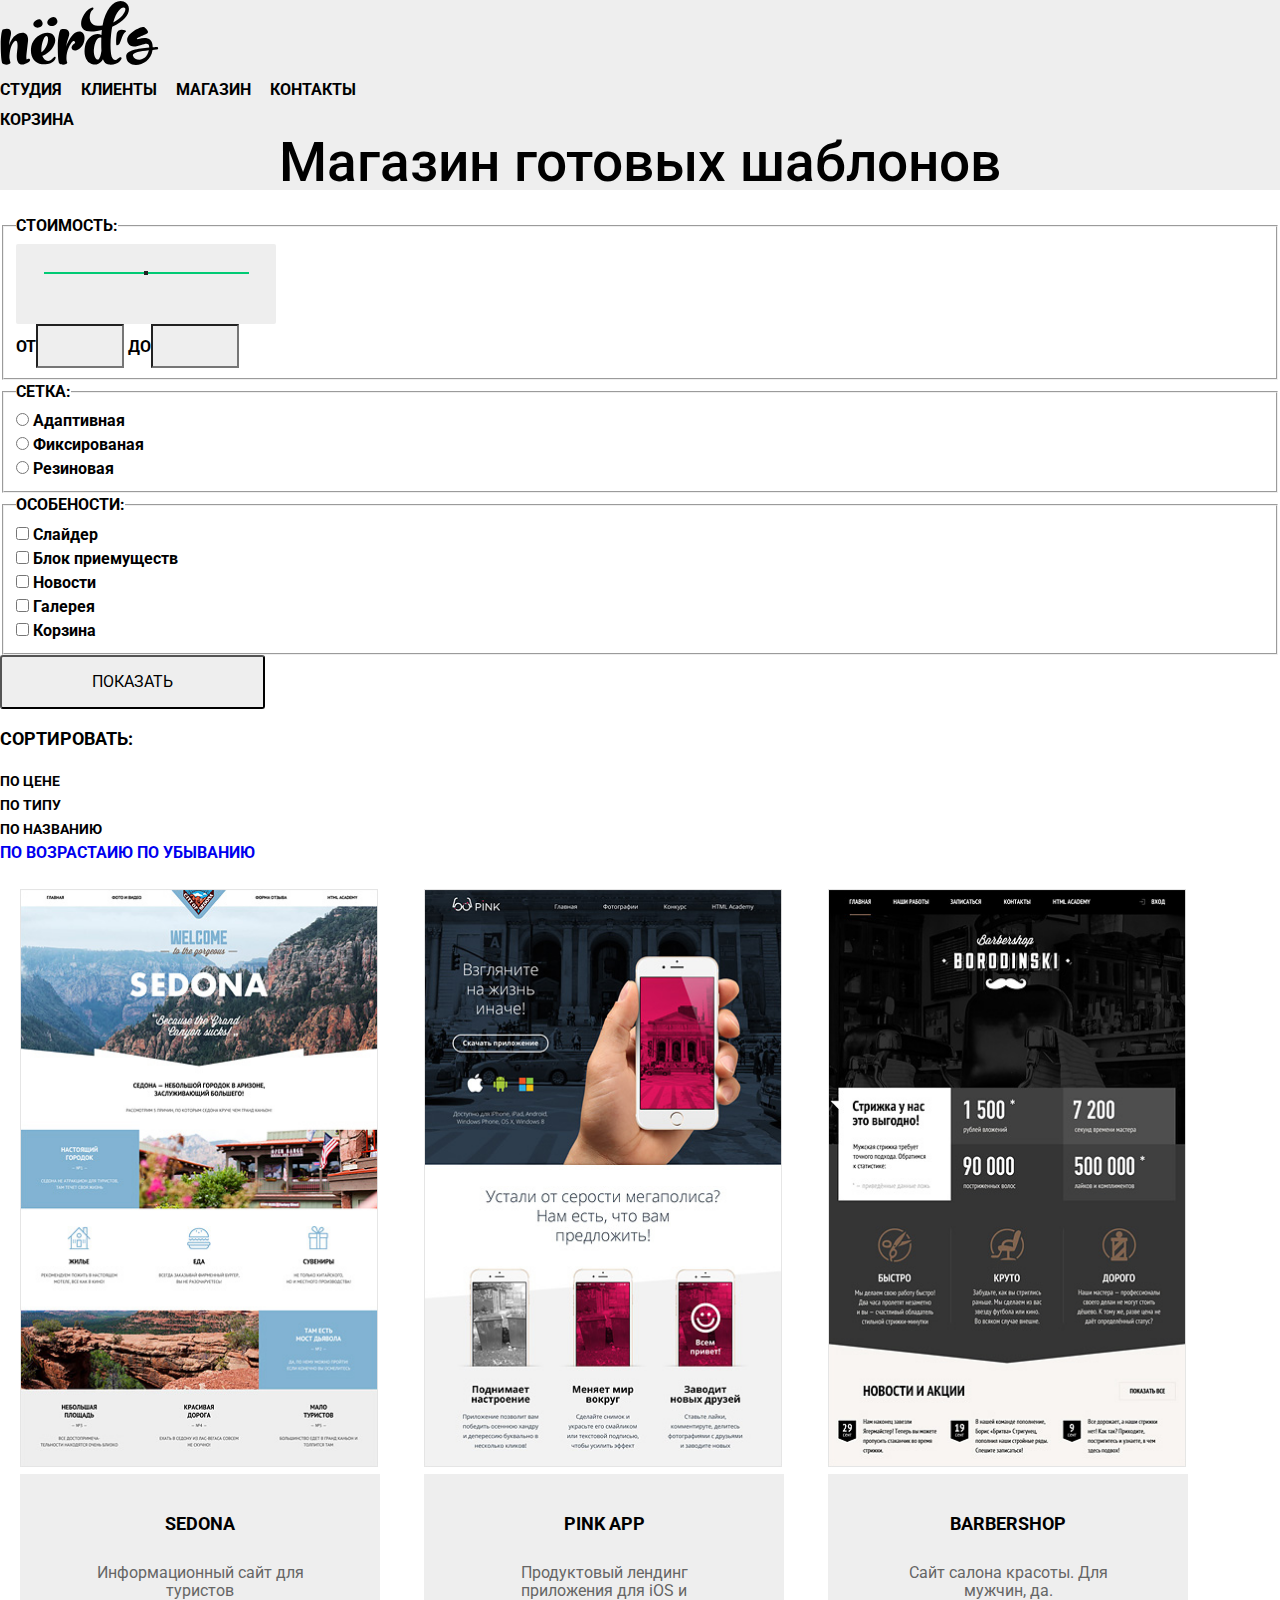
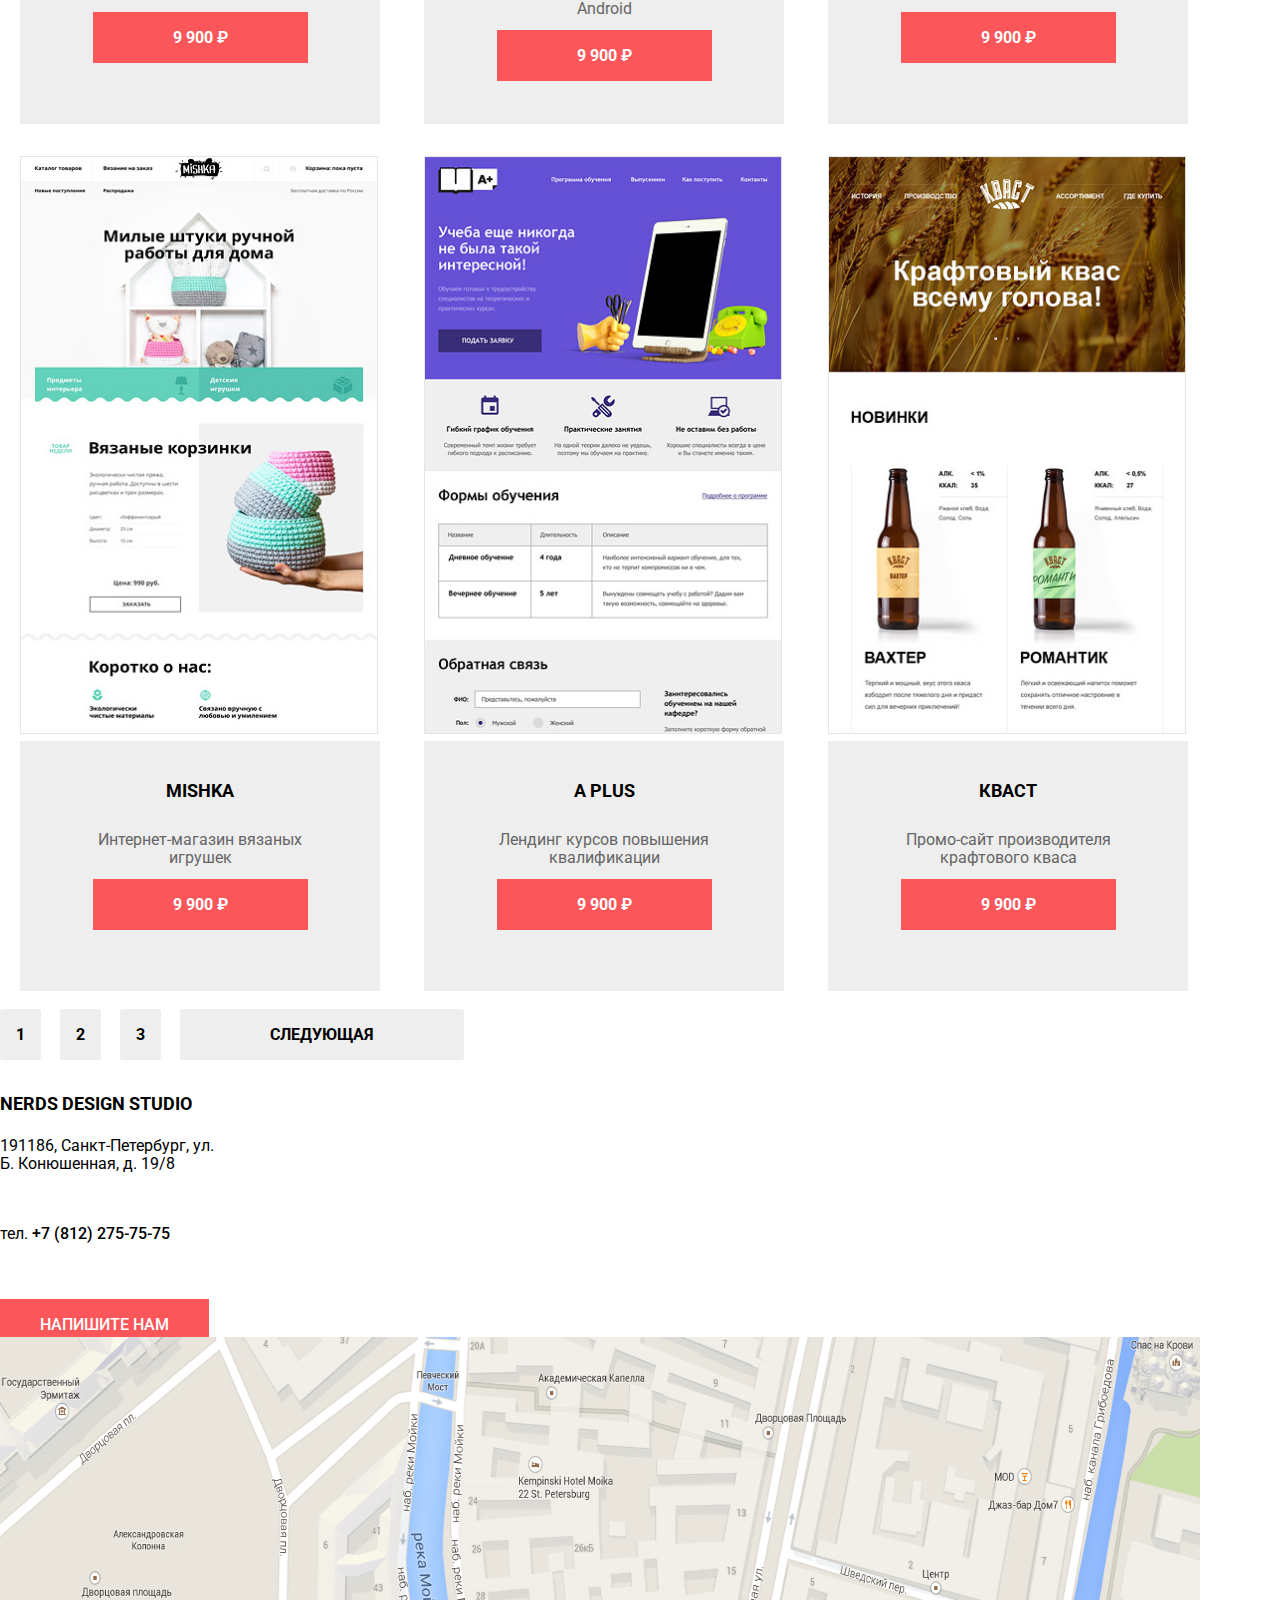
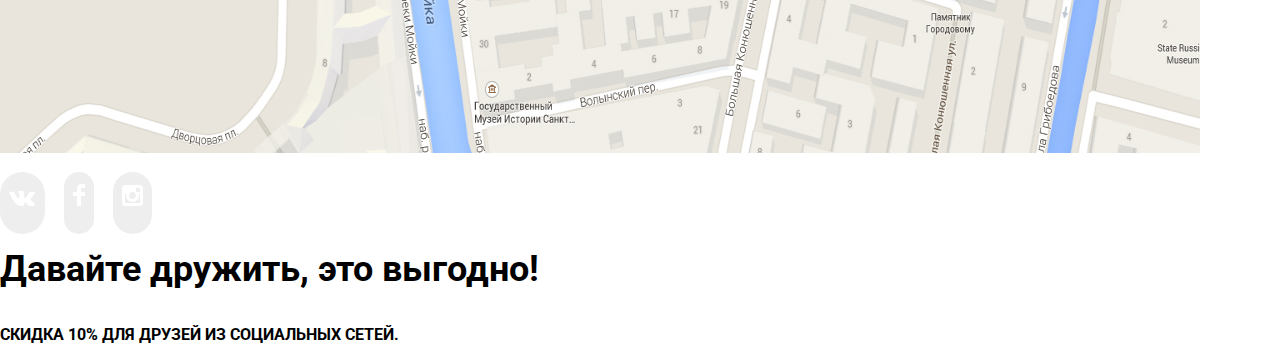
==== catalog.html @ 3f6850c6 "разметка внутренней страницы" ====
<!DOCTYPE html>
<html lang="ru">

<head>
    <meta charset="utf-8">
    <meta name="viewport " content="width=device-width, initial-scale=1.0">
    <title>Магазин</title>
    <link rel="preconnect" href="https://fonts.gstatic.com">
    <link href="https://fonts.googleapis.com/css2?family=Roboto:wght@400;500;700&display=swap" rel="stylesheet">
    <link rel="stylesheet" href="./css/normalize.css">
    <link rel="stylesheet" href="./css/style.css">
    <link rel="icon " href="./favicon.ico">
    <link rel="icon " href="./favicons/favicon.svg" type="image/svg+xml ">
    <link rel="icon " href="./favicons/favicon-16x16.png" type="image/png">
    <link rel="icon " href="./favicons/favicon-32x32.png" type="image/png">
    <link rel="apple-touch-icon" href="./favicons/favicon-152x152.png">
    <link rel="manifest " href="manifest.webmanifest">
</head>

<body class="catalog-body">
    <header class="main-haeder">
        <nav class="main-navigation">
            <a class="header-logo">
                <img src="img/nerds-logo.svg" width="159" height="65" alt="Логотип Нердс">
            </a>
            <ul class="site-navigation">
                <li>
                    <a href="index.html">Студия</a>
                </li>
                <li>
                    <a href="#">Клиенты</a>
                </li>
                <li>
                    <a href="#">Магазин</a>
                </li>
                <li>
                    <a href="#">Контакты</a>
                </li>
            </ul>
            <div class="basket">
                <a class="icon-basket" href="#!">Корзина</a>
            </div>
        </nav>
    </header>
    <main class="main-content">
        <h1>Магазин готовых шаблонов</h1>
        <secton class="catalog-filter">
            <h2 class="shop-title">Фильтр товаров</h2>
            <form>
                <fieldset class="filter-price">
                    <legend>Стоимость:</legend>
                    <ul class="price-list">
                        <li class="range-control"><input type="range" min="1" max="15000" step="500" value="7500"></li>
                        <li class="price-control"><label for="subscribe-field">От</label><input class="colortext" type="namber" min="1" max="15000">
                            <label for="subscribe-field">До</label><input class="colortext" type="namber" min="1" max="15000"></li>
                    </ul>
                </fieldset>
                <fieldset class="filter-form">
                    <legend>Сетка:</legend>
                    <ul class="radio-list">
                        <li class="radio-item"><input type="radio" name="subscribe" value="adaptive">
                            <label for="subscribe-field">Адаптивная</label>
                        </li>
                        <li class="radio-item"><input type="radio" name="subscribe" value="fixed">
                            <label for="subscribe-field">Фиксированая</label></li>
                        <li class="radio-item"><input type="radio" name="subscribe" value="rubber">
                            <label for="subscribe-field">Резиновая</label></li>
                    </ul>
                </fieldset>
                <fieldset class="filter-specials">
                    <legend>Особености:</legend>
                    <ul class="check-list">
                        <li class="check-item"><input type="checkbox" name="subscribe" value="slider">
                            <label for="subscribe-field">Слайдер</label>
                        </li>
                        <li class="check-item"><input type="checkbox" name="subscribe" value="advantage">
                            <label for="subscribe-field">Блок приемуществ</label></li>
                        <li class="check-item"><input type="checkbox" name="subscribe" value="news">
                            <label for="subscribe-field">Новости</label></li>
                        <li class="check-item"><input type="checkbox" name="subscribe" value="gallery">
                            <label for="subscribe-field">Галерея</label></li>
                        <li class="check-item">
                            <input type="checkbox" name="subscribe" value="trash">
                            <label for="subscribe-field">Корзина</label></li>
                    </ul>
                </fieldset>
                <button class="button button-catalog">Показать</button>
            </form>
        </secton>
        <section class="sortling">
            <h3 class="sortling-title">Сортировать:</h3>
            <ul class="sortling-list">
                <li class="sortling-item"><a href="#">По цене</a></li>
                <li class="sortling-item"><a href="#">По типу</a></li>
                <li class="sortling-item"><a href="#">По названию</a></li>
            </ul>

            <!--Иконки-->
            <div class="sortling-icon">
                <a class="icon-up" href="#">По возрастаию</a>
                <a class="icon-down" href="#">По убыванию</a>
            </div>
        </section>
        <section class="catalog">
            <h2>Каталог</h2>
            <!--Карточки товара-->
            <article class="catalog-card">
                <a href="#">
                    <img src="img/products/sedona.jpg" width="358" height="578" alt="Сайт Седона">
                </a>
                <div class="card-item">
                    <h3 class="card-title"><a href="#!">Sedona</a></h3>
                    <p class="card-text">Информационный сайт для туристов</p>
                    <a class="button button-card" href="#">9 900 &#8381;</a>
                </div>
            </article>
            <article class="catalog-card">
                <a href="#">
                    <img src="img/products/Pink-App.jpg" width="358" height="578" alt="Сайт Пинк">
                </a>
                <div class="card-item">
                    <h3 class="card-title"><a href="#!">Pink app</a></h3>
                    <p class="card-text">Продуктовый лендинг приложения для iOS и Android</p>
                    <a class="button button-card" href="#">9 900 &#8381;</a>
                </div>
            </article>
            <article class="catalog-card">
                <a href="#">
                    <img src="img/products/Barbershop.jpg" width="358" height="578" alt="Сайт Бабершоп">
                </a>
                <div class="card-item">
                    <h3 class="card-title"><a href="#!">Barbershop</a></h3>
                    <p class="card-text">Сайт салона красоты. Для мужчин, да.</p>
                    <a class="button button-card" href="#">9 900 &#8381;</a></div>
            </article>
            <article class="catalog-card">
                <a href="#">
                    <img src="img/products/Mishka.jpg" width="358" height="578" alt="Сайт Мишка">
                </a>
                <div class="card-item">
                    <h3 class="card-title"><a href="#!">Mishka</a></h3>
                    <p class="card-text">Интернет-магазин вязаных игрушек</p>
                    <a class="button button-card" href="#">9 900 &#8381;</a></div>

            </article>
            <article class="catalog-card">
                <a href="#">
                    <img src="img/products/a-pluss.jpg" width="358" height="578" alt="Сайт АПлюс">
                </a>
                <div class="card-item">
                    <h3 class="card-title"><a href="#!">A Plus</a></h3>
                    <p class="card-text">Лендинг курсов повышения квалификации</p>
                    <a class="button button-card" href="#">9 900 &#8381;</a>
                </div>
            </article>
            <article class="catalog-card">
                <a href="#">
                    <img src="img/products/Kvast.jpg" width="358" height="578" alt="Сайт Кваст">
                </a>
                <div class="card-item">
                    <h3 class="card-title"><a href="#!">Кваст</a></h3>
                    <p class="card-text">Промо-сайт производителя крафтового кваса</p>
                    <a class="button button-card" href="#">9 900 &#8381;</a>
                </div>
            </article>
        </section>
        <!--Пагинация-->
        <div class="pagination"></div>
        <ul class="pagination-list">
            <li class="button button-pagination"><a>1</a></li>
            <li class="button button-pagination"><a href="#2">2</a></li>
            <li class="button button-pagination"><a href="#3">3</a></li>
            <li class="button button-next"><a href="#next">Следующая</a></li>
        </ul>
        </div>
        <section class="contacts">
            <h2>Контакты</h2>
            <div>
                <h3 class="contacts-title">Nerds design studio</h3>
                <address class="contacts-address">191186, Санкт-Петербург, ул. Б. Конюшенная, д. 19/8</address>
                <p class="contacts-phone">тел. <a href="tel:+78122757575">+7 (812) 275-75-75</a></p>
                <a class="button button-contacts" href="#">Напишите нам</a>
            </div>
            <img class="contacts-map" src="img/maps/map.png" width="1200" height="416" alt="Карта">
        </section>

    </main>
    <footer class="main-footer">
        <h2>Мы в соцсетях</h2>
        <section class="social">
            <ul class="social-list">
                <li class="social-item">
                    <a class="social-button" href="https://vk.com/"><img src="./img/icons/vk-icon.svg" alt="VK"></a>
                </li>
                <li class="social-item">
                    <a class="social-button" href="https://www.facebook.com/">
                        <img src="./img/icons/fb-icon.svg"></a>
                </li>
                <li class="social-item">
                    <a class="social-button" href="https://instagram.com/">
                        <img src="./img/icons/insta-icon.svg"></a>
                </li>
            </ul>
        </section>
        <div class="friendship">
            <p class="friendship-title">Давайте дружить, это выгодно!</p>
            <p class="friendship-text">Скидка 10&#37; для друзей из социальных сетей.</p>
        </div>
    </footer>
</body>

</html>
---- css/style.css ----
:root {
    --basic-black: #000000;
    --basic-extra-dark: #242424;
    --basic-dark: #EEEEEE;
    --basic-neutral: #e5e5e5;
    --basic-extra-light: #f8f5f2;
    --basic-white: #ffffff;
    --basic-yellow: #efc84a;
    --basic-yellow-extra: #eab534;
    --yellow-dark: #e5a722;
    --basic-green: #00ca74;
    --basic-green-light: #00bc6c;
    --basic-green-dark: #00aa62;
    --basic-red: #e74246;
    --basic-red-extra: #d7373b;
    --special: #fb565a;
}

body {
    min-width: 1200px;
    margin: 0;
    padding: 0;
    font-family: "Roboto", Arial, sans-serif;
    font-size: 16px;
    line-height: 24px;
    font-weight: 700;
    color: var(--basic-black);
    text-transform: uppercase;
}

.page-body a,
.catalog-body a {
    text-decoration: none;
}

.page-body ul,
.catalog-body ul {
    list-style: none;
    padding: 0;
    margin: 0;
}

.page-body h2,
.catalog-body h2 {
    visibility: hidden;
    padding: 0;
    margin: 0;
}

.site-navigation li {
    display: inline;
    margin-right: 15px;
    align-items: center;
}

.main-navigation {
    font-size: 16px;
    line-height: 30px;
    background-color: var(--basic-dark);
}

.site-navigation a,
.basket a {
    color: var(--basic-black);
}

.site-navigation a:hover {
    color: var(--basic-red);
    text-decoration: underline;
}

.site-navigation a:active {
    color: var(--basic-neutral);
}

.basket a:hover {
    color: var(--basic-red);
    text-decoration: underline;
}

.basket a:active {
    color: var(--basic-neutral);
}

.slider {
    text-transform: none;
    text-decoration: none;
}

.slide-title {
    font-style: normal;
    font-weight: normal;
    font-size: 55px;
    line-height: 55px;
    width: 538px;
    height: 111px;
    margin: 0;
    padding: 0;
}

.slide-text {
    font-style: normal;
    font-weight: normal;
    width: 400px;
    height: 49px;
}

.slider a {
    text-transform: uppercase;
    color: var(--basic-white);
    font-style: normal;
    font-weight: 500;
    font-size: 16px;
    line-height: 18px;
}

.button-slider:hover {
    background-color: var(--basic-red);
    color: var(--basic-white);
}

.button-slider:active {
    background-color: var(--basic-red-extra);
    color: var(--basic-white);
}

.product {
    display: inline-block;
    vertical-align: bottom;
    width: 309px;
    margin-bottom: 30px;
    margin-right: 80px;
    padding: 0;
}

.product-text {
    font-style: normal;
    font-weight: normal;
    font-size: 16px;
    line-height: 25px;
    text-transform: none;
    text-decoration: none;
    margin-bottom: 40px;
}

.button {
    background-color: var(--special);
    padding: 16px 40px;
    font-size: 16px;
    line-height: 18px;
    color: var(--basic-white);
}

.button:hover {
    background-color: var(--basic-red-extra);
    color: var(--basic-white);
}

.button:active {
    background-color: var(--special);
    color: var(--basic-white);
}

.green-button {
    background-color: var(--basic-green);
}

.button.green-button:hover {
    background-color: var(--basic-green-light);
    color: var(--basic-white);
}

.button.green-button:active {
    background-color: var(--basic-green-dark);
    color: var(--basic-white);
}

.yellow-button {
    background-color: var(--basic-yellow);
}

.button.yellow-button:hover {
    background-color: var(--basic-yellow-extra);
    color: var(--basic-white);
}

.button.yellow-button:active {
    background-color: var(--yellow-dark);
    color: var(--basic-white);
}

.about-large-text {
    font-style: normal;
    font-weight: 500;
    font-size: 45px;
    line-height: 45px;
    text-transform: none;
    width: 651px;
    height: 91px;
}

.about-text {
    font-style: normal;
    font-weight: normal;
    font-size: 16px;
    line-height: 24px;
    text-transform: none;
    width: 646px;
    height: 49px;
}

.about-title {
    font-style: normal;
    font-weight: bold;
    font-size: 16px;
    line-height: 24px;
    text-transform: uppercase;
}

.about-list {
    font-style: normal;
    font-weight: normal;
    font-size: 16px;
    line-height: 24px;
    text-transform: none;
    list-style: none;
    width: 399px;
    height: 120px;
}

.advantage-item {
    display: inline-block;
    vertical-align: bottom;
    width: 300px;
    margin-bottom: 20px;
    padding: 10px;
    text-align: center;
}

.advantage-list li {
    font-style: normal;
    font-weight: normal;
    font-size: 46px;
    line-height: 64px;
    text-transform: none;
    list-style: none;
}

.advantage-list p {
    font-style: normal;
    font-weight: normal;
    font-size: 16px;
    line-height: 18px;
    text-transform: none;
    list-style: none;
}

.partners {
    width: 1158px;
    height: 180px;
    margin: 0;
}

.partners-item {
    display: inline;
}

.contacts a {
    color: var(--basic-white);
    font-style: normal;
    font-weight: 500;
    font-size: 16px;
    line-height: 18px;
}

.contacts {
    color: var(--basic-black);
    text-decoration: none;
}

.contacts-title {
    font-weight: bold;
    font-size: 18px;
    line-height: 30px;
}

.contacts-address,
.contacts-phone {
    font-style: normal;
    font-weight: normal;
    font-size: 16px;
    line-height: 18px;
    text-transform: none;
    width: 230px;
    height: 72px;
}

.contacts .contacts-phone a {
    color: var(--basic-black);
}

.button-contacts:hover,
.button-contacts:active {
    background-color: var(--basic-red);
    color: var(--basic-white);
}

.contacts a:hover,
.contacts a:focus {
    text-decoration: none;
}


/* Catalog */

.main-content h1 {
    font-style: normal;
    font-weight: 500;
    font-size: 55px;
    line-height: 55px;
    text-align: center;
    margin: 0;
    text-transform: none;
    background-color: var(--basic-dark)
}

h3 {
    font-style: normal;
    font-weight: bold;
    font-size: 18px;
    text-decoration: none;
}

.range-control {
    background-color: var(--basic-dark);
    border-radius: 2px;
    width: 260px;
    height: 80px;
    text-align: center;
    line-height: 50px;
    color: var(--basic-white);
}

input[type='range'] {
    -webkit-appearance: none !important;
    background: var(--basic-green);
    width: 205px;
    height: 2px;
}

input[type='range']::-webkit-slider-thumb {
    -webkit-appearance: none !important;
    background: var(--basic-extra-dark);
    height: 4px;
    width: 4px;
}

.colortext {
    background: var(--basic-dark);
    width: 80px;
    height: 38px;
}

.radio-list li,
.check-list li {
    text-transform: none;
}

.button-catalog,
.button-next {
    background-color: var(--basic-dark);
    border-radius: 3px;
    padding: 16px 90px;
    font-size: 16px;
    line-height: 18px;
    color: var(--basic-black);
    text-transform: uppercase;
}

.button.button-catalog:hover {
    background-color: var(--basic-extra-light);
    color: var(--basic-black);
}

.button.button-catalog:active {
    background-color: var(--basic-neutral);
    color: var(--basic-black);
}

.button.button-next:hover {
    background-color: var(--basic-extra-light);
    color: var(--basic-black);
}

.button.button-next:active {
    background-color: var(--basic-neutral);
    color: var(--basic-black);
}

.button-pagination {
    background-color: var(--basic-dark);
    border-radius: 3px;
    padding: 16px 16px;
    font-size: 16px;
    line-height: 18px;
    color: var(--basic-black);
    text-transform: uppercase;
}

.button.button-pagination:hover {
    background-color: var(--basic-extra-light);
    color: var(--basic-black);
}

.button.button-pagination:active {
    background-color: var(--basic-neutral);
    color: var(--basic-black);
}

.pagination-list li {
    display: inline;
    margin-right: 15px;
    align-items: center;
    text-decoration: none;
}

.pagination-list a {
    text-decoration: none;
    color: var(--basic-black);
}

.sortling-list a {
    text-decoration: none;
    color: var(--basic-black);
    font-size: 14px;
}

.catalog-card {
    display: inline-block;
    vertical-align: bottom;
    width: 360px;
    margin-bottom: 32px;
    margin-right: 20px;
    margin-left: 20px;
}

.card-item {
    background-color: var(--basic-dark);
    width: 360px;
    height: 210px;
    text-align: center;
    padding: 20px 0;
}

.card-item h3 a {
    color: var(--basic-black);
    text-decoration: none;
    margin: 10px;
}

.card-item p {
    font-weight: normal;
    font-size: 16px;
    line-height: 18px;
    text-transform: none;
    color: #666666;
}

.card-text {
    padding: 10px 70px 10px 70px;
}

.button-card {
    background-color: var(--special);
    padding: 16px 80px;
    font-size: 16px;
    line-height: 18px;
    color: var(--basic-white);
}

.button-card:hover {
    background-color: var(--basic-red-extra);
    color: var(--basic-white);
}

.button:active {
    background-color: var(--special);
    color: var(--basic-white);
}


/* Main footer */

.main-footer {
    color: var(--basic-black);
}

.social a {
    color: var(--basic-white);
}

ul.social-list li {
    display: inline;
    margin-right: 15px;
    align-items: center;
}

.social-button {
    background-color: var(--basic-dark);
    border-radius: 35px;
    font-size: 9px;
    padding: 26px 9px;
    text-decoration: none;
}

.social-button:hover {
    background-color: var(--basic-red);
    color: var(--basic-white);
}

.social-button:active {
    background-color: var(--basic-red-extra);
    color: var(--basic-white);
}

.footer-info p {
    text-transform: none;
    text-decoration: none;
}

.friendship-title {
    font-style: normal;
    font-weight: bold;
    font-size: 36px;
    line-height: 36px;
    text-transform: none;
    text-decoration: none;
}
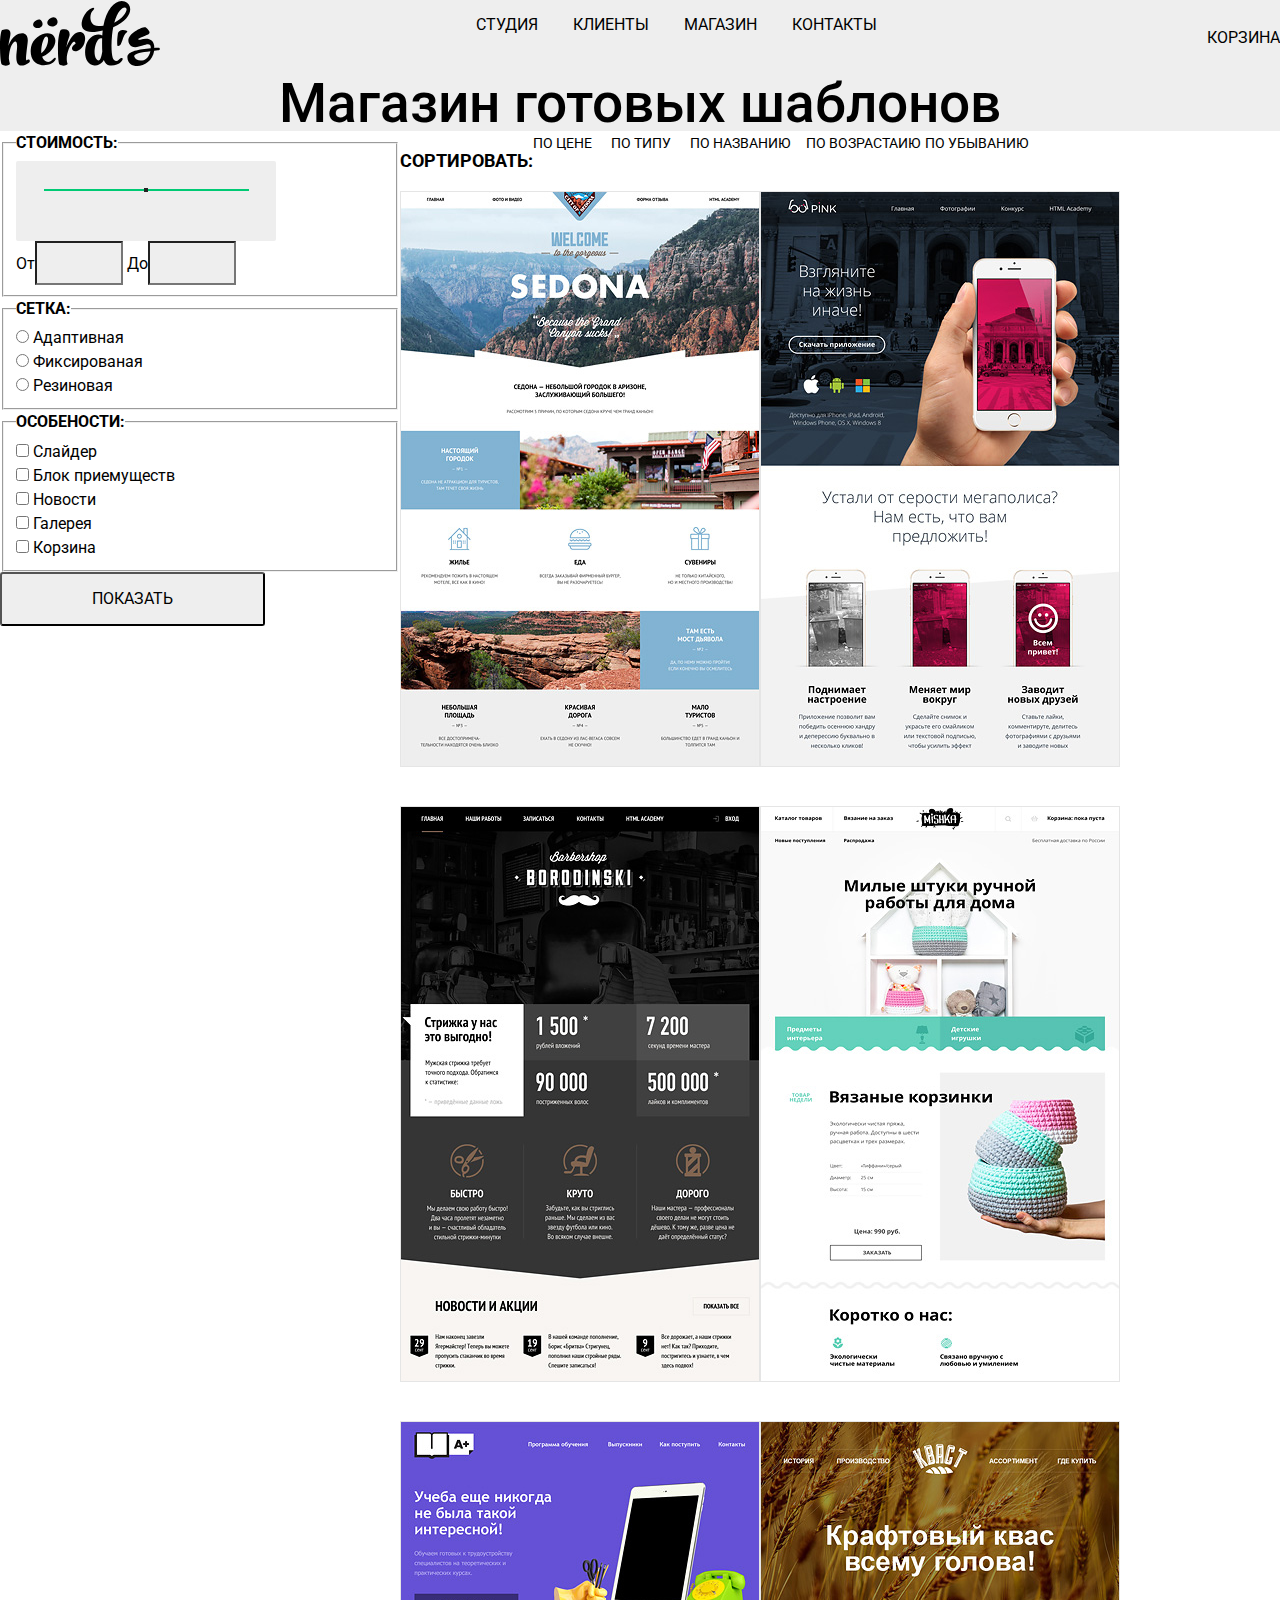
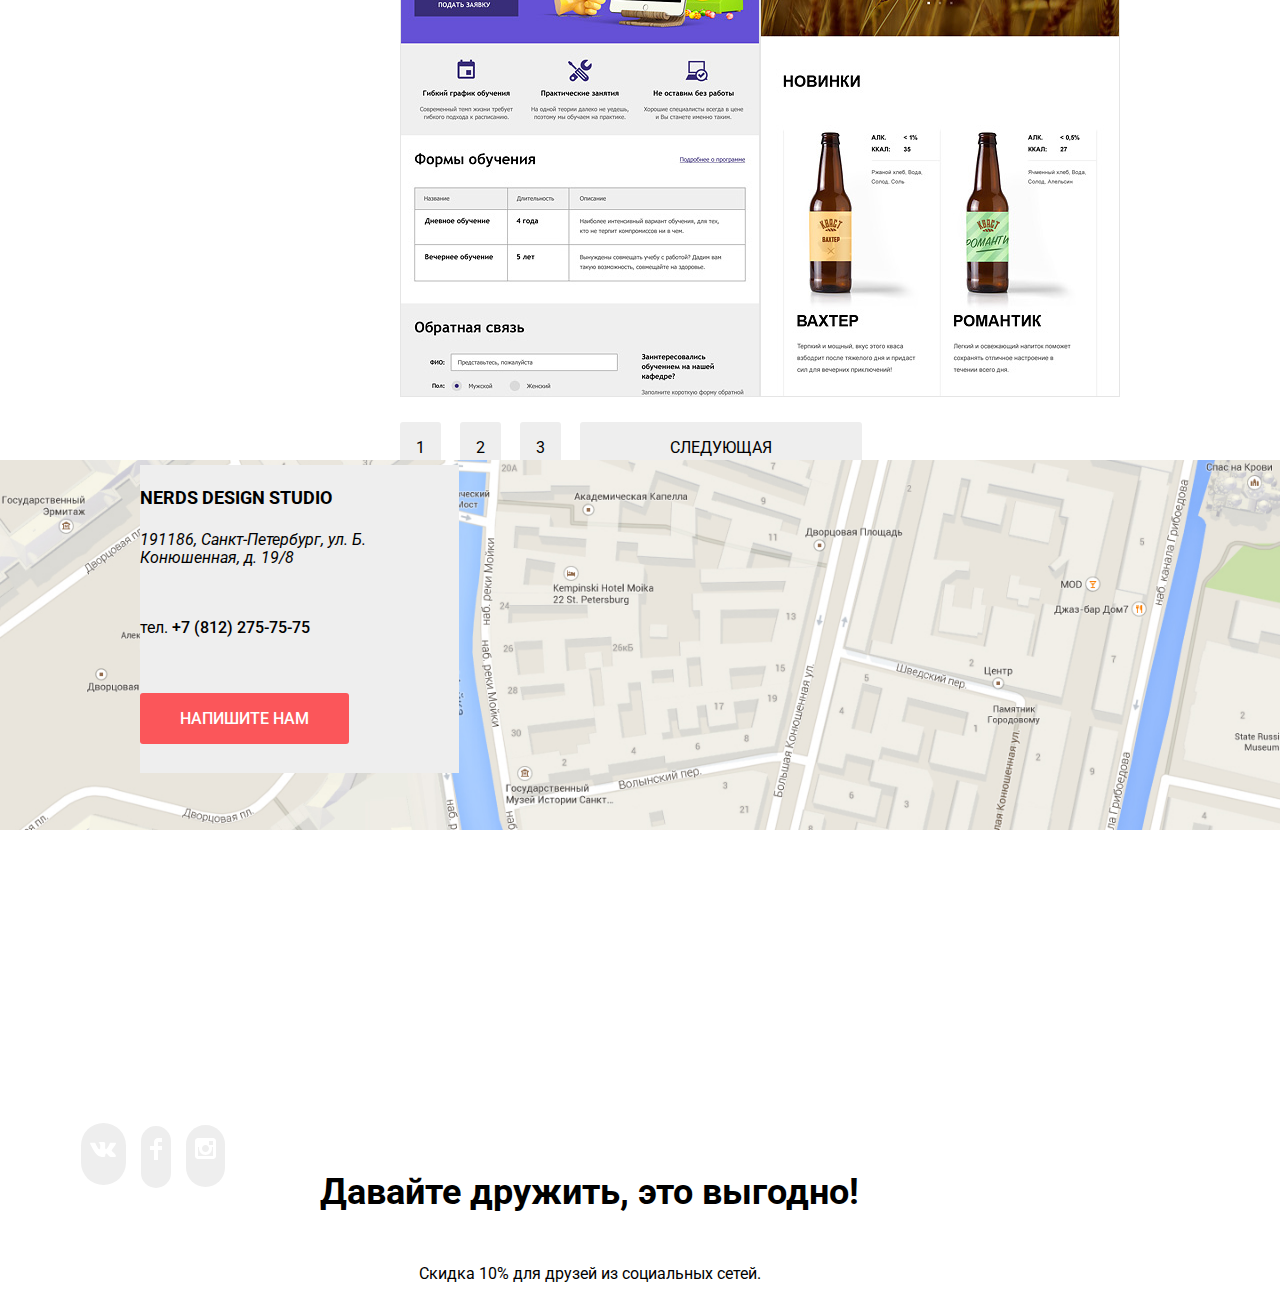
==== commit 6484e94a: "сетка на гридах для главной страницы" ====
--- a/catalog.html
+++ b/catalog.html
@@ -1,5 +1,5 @@
 <!DOCTYPE html>
-<html lang="ru">
+<html class="page" lang="ru">
 
 <head>
     <meta charset="utf-8">
@@ -21,7 +21,7 @@
     <header class="main-haeder">
         <nav class="main-navigation">
             <a class="header-logo">
-                <img src="img/nerds-logo.svg" width="159" height="65" alt="Логотип Нердс">
+                <img src="img/nerds-logo.svg" alt="Логотип Нердс">
             </a>
             <ul class="site-navigation">
                 <li>
@@ -44,167 +44,169 @@
     </header>
     <main class="main-content">
         <h1>Магазин готовых шаблонов</h1>
-        <secton class="catalog-filter">
-            <h2 class="shop-title">Фильтр товаров</h2>
-            <form>
-                <fieldset class="filter-price">
-                    <legend>Стоимость:</legend>
-                    <ul class="price-list">
-                        <li class="range-control"><input type="range" min="1" max="15000" step="500" value="7500"></li>
-                        <li class="price-control"><label for="subscribe-field">От</label><input class="colortext" type="namber" min="1" max="15000">
-                            <label for="subscribe-field">До</label><input class="colortext" type="namber" min="1" max="15000"></li>
+        <div class="contaner">
+            <secton class="catalog-filter">
+                <h2 class="shop-title">Фильтр товаров</h2>
+                <form>
+                    <fieldset class="filter-price">
+                        <legend>Стоимость:</legend>
+                        <ul class="price-list">
+                            <li class="range-control"><input type="range" min="1" max="15000" step="500" value="7500"></li>
+                            <li class="price-control"><label for="subscribe-field">От</label><input class="colortext" type="namber" min="1" max="15000">
+                                <label for="subscribe-field">До</label><input class="colortext" type="namber" min="1" max="15000"></li>
+                        </ul>
+                    </fieldset>
+                    <fieldset class="filter-form">
+                        <legend>Сетка:</legend>
+                        <ul class="radio-list">
+                            <li class="radio-item"><input type="radio" name="subscribe" value="adaptive">
+                                <label for="subscribe-field">Адаптивная</label>
+                            </li>
+                            <li class="radio-item"><input type="radio" name="subscribe" value="fixed">
+                                <label for="subscribe-field">Фиксированая</label></li>
+                            <li class="radio-item"><input type="radio" name="subscribe" value="rubber">
+                                <label for="subscribe-field">Резиновая</label></li>
+                        </ul>
+                    </fieldset>
+                    <fieldset class="filter-specials">
+                        <legend>Особености:</legend>
+                        <ul class="check-list">
+                            <li class="check-item"><input type="checkbox" name="subscribe" value="slider">
+                                <label for="subscribe-field">Слайдер</label>
+                            </li>
+                            <li class="check-item"><input type="checkbox" name="subscribe" value="advantage">
+                                <label for="subscribe-field">Блок приемуществ</label></li>
+                            <li class="check-item"><input type="checkbox" name="subscribe" value="news">
+                                <label for="subscribe-field">Новости</label></li>
+                            <li class="check-item"><input type="checkbox" name="subscribe" value="gallery">
+                                <label for="subscribe-field">Галерея</label></li>
+                            <li class="check-item">
+                                <input type="checkbox" name="subscribe" value="trash">
+                                <label for="subscribe-field">Корзина</label></li>
+                        </ul>
+                    </fieldset>
+                    <button class="button button-catalog">Показать</button>
+                </form>
+            </secton>
+            <div class="catalig-wrapper">
+                <section class="sortling">
+                    <h3 class="sortling-title">Сортировать:</h3>
+                    <ul class="sortling-list">
+                        <li class="sortling-item"><a href="#">По цене</a></li>
+                        <li class="sortling-item"><a href="#">По типу</a></li>
+                        <li class="sortling-item"><a href="#">По названию</a></li>
                     </ul>
-                </fieldset>
-                <fieldset class="filter-form">
-                    <legend>Сетка:</legend>
-                    <ul class="radio-list">
-                        <li class="radio-item"><input type="radio" name="subscribe" value="adaptive">
-                            <label for="subscribe-field">Адаптивная</label>
-                        </li>
-                        <li class="radio-item"><input type="radio" name="subscribe" value="fixed">
-                            <label for="subscribe-field">Фиксированая</label></li>
-                        <li class="radio-item"><input type="radio" name="subscribe" value="rubber">
-                            <label for="subscribe-field">Резиновая</label></li>
+                    <div class="sortling-icon">
+                        <a class="icon-up" href="#">По возрастаию</a>
+                        <a class="icon-down" href="#">По убыванию</a>
+                    </div>
+                </section>
+                <section class="catalog">
+                    <h2>Каталог</h2>
+                    <article class="catalog-card">
+                        <a href="#">
+                            <img src="img/products/sedona.jpg" alt="Сайт Седона">
+                        </a>
+                        <div class="card-item">
+                            <h3 class="card-title"><a href="#!">Sedona</a></h3>
+                            <p class="card-text">Информационный сайт для туристов</p>
+                            <a class="button button-card" href="#">9 900 &#8381;</a>
+                        </div>
+                    </article>
+                    <article class="catalog-card">
+                        <a href="#">
+                            <img src="img/products/Pink-App.jpg" alt="Сайт Пинк">
+                        </a>
+                        <div class="card-item">
+                            <h3 class="card-title"><a href="#!">Pink app</a></h3>
+                            <p class="card-text">Продуктовый лендинг приложения для iOS и Android</p>
+                            <a class="button button-card" href="#">9 900 &#8381;</a>
+                        </div>
+                    </article>
+                    <article class="catalog-card">
+                        <a href="#">
+                            <img src="img/products/Barbershop.jpg" alt="Сайт Бабершоп">
+                        </a>
+                        <div class="card-item">
+                            <h3 class="card-title"><a href="#!">Barbershop</a></h3>
+                            <p class="card-text">Сайт салона красоты. Для мужчин, да.</p>
+                            <a class="button button-card" href="#">9 900 &#8381;</a></div>
+                    </article>
+                    <article class="catalog-card">
+                        <a href="#">
+                            <img src="img/products/Mishka.jpg" alt="Сайт Мишка">
+                        </a>
+                        <div class="card-item">
+                            <h3 class="card-title"><a href="#!">Mishka</a></h3>
+                            <p class="card-text">Интернет-магазин вязаных игрушек</p>
+                            <a class="button button-card" href="#">9 900 &#8381;</a></div>
+
+                    </article>
+                    <article class="catalog-card">
+                        <a href="#">
+                            <img src="img/products/a-pluss.jpg" alt="Сайт АПлюс">
+                        </a>
+                        <div class="card-item">
+                            <h3 class="card-title"><a href="#!">A Plus</a></h3>
+                            <p class="card-text">Лендинг курсов повышения квалификации</p>
+                            <a class="button button-card" href="#">9 900 &#8381;</a>
+                        </div>
+                    </article>
+                    <article class="catalog-card">
+                        <a href="#">
+                            <img src="img/products/Kvast.jpg" alt="Сайт Кваст">
+                        </a>
+                        <div class="card-item">
+                            <h3 class="card-title"><a href="#!">Кваст</a></h3>
+                            <p class="card-text">Промо-сайт производителя крафтового кваса</p>
+                            <a class="button button-card" href="#">9 900 &#8381;</a>
+                        </div>
+                    </article>
+                </section>
+                <div class="pagination">
+                    <ul class="pagination-list">
+                        <li class="button button-pagination"><a>1</a></li>
+                        <li class="button button-pagination"><a href="#2">2</a></li>
+                        <li class="button button-pagination"><a href="#3">3</a></li>
+                        <li class="button button-next"><a href="#next">Следующая</a></li>
                     </ul>
-                </fieldset>
-                <fieldset class="filter-specials">
-                    <legend>Особености:</legend>
-                    <ul class="check-list">
-                        <li class="check-item"><input type="checkbox" name="subscribe" value="slider">
-                            <label for="subscribe-field">Слайдер</label>
-                        </li>
-                        <li class="check-item"><input type="checkbox" name="subscribe" value="advantage">
-                            <label for="subscribe-field">Блок приемуществ</label></li>
-                        <li class="check-item"><input type="checkbox" name="subscribe" value="news">
-                            <label for="subscribe-field">Новости</label></li>
-                        <li class="check-item"><input type="checkbox" name="subscribe" value="gallery">
-                            <label for="subscribe-field">Галерея</label></li>
-                        <li class="check-item">
-                            <input type="checkbox" name="subscribe" value="trash">
-                            <label for="subscribe-field">Корзина</label></li>
-                    </ul>
-                </fieldset>
-                <button class="button button-catalog">Показать</button>
-            </form>
-        </secton>
-        <section class="sortling">
-            <h3 class="sortling-title">Сортировать:</h3>
-            <ul class="sortling-list">
-                <li class="sortling-item"><a href="#">По цене</a></li>
-                <li class="sortling-item"><a href="#">По типу</a></li>
-                <li class="sortling-item"><a href="#">По названию</a></li>
-            </ul>
-
-            <!--Иконки-->
-            <div class="sortling-icon">
-                <a class="icon-up" href="#">По возрастаию</a>
-                <a class="icon-down" href="#">По убыванию</a>
-            </div>
-        </section>
-        <section class="catalog">
-            <h2>Каталог</h2>
-            <!--Карточки товара-->
-            <article class="catalog-card">
-                <a href="#">
-                    <img src="img/products/sedona.jpg" width="358" height="578" alt="Сайт Седона">
-                </a>
-                <div class="card-item">
-                    <h3 class="card-title"><a href="#!">Sedona</a></h3>
-                    <p class="card-text">Информационный сайт для туристов</p>
-                    <a class="button button-card" href="#">9 900 &#8381;</a>
                 </div>
-            </article>
-            <article class="catalog-card">
-                <a href="#">
-                    <img src="img/products/Pink-App.jpg" width="358" height="578" alt="Сайт Пинк">
-                </a>
-                <div class="card-item">
-                    <h3 class="card-title"><a href="#!">Pink app</a></h3>
-                    <p class="card-text">Продуктовый лендинг приложения для iOS и Android</p>
-                    <a class="button button-card" href="#">9 900 &#8381;</a>
-                </div>
-            </article>
-            <article class="catalog-card">
-                <a href="#">
-                    <img src="img/products/Barbershop.jpg" width="358" height="578" alt="Сайт Бабершоп">
-                </a>
-                <div class="card-item">
-                    <h3 class="card-title"><a href="#!">Barbershop</a></h3>
-                    <p class="card-text">Сайт салона красоты. Для мужчин, да.</p>
-                    <a class="button button-card" href="#">9 900 &#8381;</a></div>
-            </article>
-            <article class="catalog-card">
-                <a href="#">
-                    <img src="img/products/Mishka.jpg" width="358" height="578" alt="Сайт Мишка">
-                </a>
-                <div class="card-item">
-                    <h3 class="card-title"><a href="#!">Mishka</a></h3>
-                    <p class="card-text">Интернет-магазин вязаных игрушек</p>
-                    <a class="button button-card" href="#">9 900 &#8381;</a></div>
-
-            </article>
-            <article class="catalog-card">
-                <a href="#">
-                    <img src="img/products/a-pluss.jpg" width="358" height="578" alt="Сайт АПлюс">
-                </a>
-                <div class="card-item">
-                    <h3 class="card-title"><a href="#!">A Plus</a></h3>
-                    <p class="card-text">Лендинг курсов повышения квалификации</p>
-                    <a class="button button-card" href="#">9 900 &#8381;</a>
-                </div>
-            </article>
-            <article class="catalog-card">
-                <a href="#">
-                    <img src="img/products/Kvast.jpg" width="358" height="578" alt="Сайт Кваст">
-                </a>
-                <div class="card-item">
-                    <h3 class="card-title"><a href="#!">Кваст</a></h3>
-                    <p class="card-text">Промо-сайт производителя крафтового кваса</p>
-                    <a class="button button-card" href="#">9 900 &#8381;</a>
-                </div>
-            </article>
-        </section>
-        <!--Пагинация-->
-        <div class="pagination"></div>
-        <ul class="pagination-list">
-            <li class="button button-pagination"><a>1</a></li>
-            <li class="button button-pagination"><a href="#2">2</a></li>
-            <li class="button button-pagination"><a href="#3">3</a></li>
-            <li class="button button-next"><a href="#next">Следующая</a></li>
-        </ul>
+            </div>
+
         </div>
         <section class="contacts">
             <h2>Контакты</h2>
-            <div>
+            <img class="contacts-map" src="img/maps/map.png" alt="Карта">
+            <div class="contact-card">
                 <h3 class="contacts-title">Nerds design studio</h3>
                 <address class="contacts-address">191186, Санкт-Петербург, ул. Б. Конюшенная, д. 19/8</address>
                 <p class="contacts-phone">тел. <a href="tel:+78122757575">+7 (812) 275-75-75</a></p>
                 <a class="button button-contacts" href="#">Напишите нам</a>
             </div>
-            <img class="contacts-map" src="img/maps/map.png" width="1200" height="416" alt="Карта">
         </section>
-
     </main>
     <footer class="main-footer">
         <h2>Мы в соцсетях</h2>
-        <section class="social">
-            <ul class="social-list">
-                <li class="social-item">
-                    <a class="social-button" href="https://vk.com/"><img src="./img/icons/vk-icon.svg" alt="VK"></a>
-                </li>
-                <li class="social-item">
-                    <a class="social-button" href="https://www.facebook.com/">
-                        <img src="./img/icons/fb-icon.svg"></a>
-                </li>
-                <li class="social-item">
-                    <a class="social-button" href="https://instagram.com/">
-                        <img src="./img/icons/insta-icon.svg"></a>
-                </li>
-            </ul>
-        </section>
-        <div class="friendship">
-            <p class="friendship-title">Давайте дружить, это выгодно!</p>
-            <p class="friendship-text">Скидка 10&#37; для друзей из социальных сетей.</p>
+        <div class="footer-container">
+            <section class="social">
+                <ul class="social-list">
+                    <li class="social-item">
+                        <a class="social-button" href="https://vk.com/"><img src="./img/icons/vk-icon.svg" alt="VK"></a>
+                    </li>
+                    <li class="social-item">
+                        <a class="social-button" href="https://www.facebook.com/">
+                            <img src="./img/icons/fb-icon.svg"></a>
+                    </li>
+                    <li class="social-item">
+                        <a class="social-button" href="https://instagram.com/">
+                            <img src="./img/icons/insta-icon.svg"></a>
+                    </li>
+                </ul>
+            </section>
+            <div class="friendship">
+                <p class="friendship-title">Давайте дружить, это выгодно!</p>
+                <p class="friendship-text">Скидка 10&#37; для друзей из социальных сетей.</p>
+            </div>
         </div>
     </footer>
 </body>
--- a/css/style.css
+++ b/css/style.css
@@ -16,16 +16,30 @@
     --special: #fb565a;
 }
 
+
+/* BASIC */
+
 body {
-    min-width: 1200px;
+    min-width: 760px;
     margin: 0;
     padding: 0;
     font-family: "Roboto", Arial, sans-serif;
     font-size: 16px;
     line-height: 24px;
-    font-weight: 700;
-    color: var(--basic-black);
-    text-transform: uppercase;
+    font-style: normal;
+    font-weight: normal;
+    color: var(--basic-black);
+    text-transform: none;
+    text-decoration: none;
+    min-height: 100%;
+    display: grid;
+    grid-template-rows: min-content 1fr min-content;
+    align-content: start;
+}
+
+img {
+    max-width: 100%;
+    height: auto;
 }
 
 .page-body a,
@@ -42,21 +56,208 @@
 
 .page-body h2,
 .catalog-body h2 {
-    visibility: hidden;
+    display: none;
     padding: 0;
     margin: 0;
+}
+
+.page-body h3,
+.catalog-body h3 {
+    text-transform: uppercase;
+    font-weight: bold;
+    font-size: 18px;
+}
+
+
+/* GRID */
+
+.page {
+    height: 100%;
+}
+
+.main-header {
+    margin-bottom: 70px;
+    outline: 5px solid rgba(0, 255, 0, 0.7);
+    outline-offset: -5px;
+}
+
+.main-index {
+    display: grid;
+    grid-template-rows: auto auto auto auto auto;
+    align-content: start;
+}
+
+.main-content {
+    display: grid;
+    grid-template-rows: auto auto;
+    align-content: start;
+}
+
+.main-footer {
+    display: grid;
+    grid-template-rows: min-content auto;
+}
+
+
+/*BUTTON*/
+
+.button {
+    background-color: var(--special);
+    padding: 16px 40px;
+    line-height: 18px;
+    border-radius: 3px;
+    color: var(--basic-white);
+    text-transform: uppercase;
+}
+
+.button:hover {
+    background-color: var(--basic-red-extra);
+}
+
+.button:active {
+    background-color: var(--special);
+}
+
+.button-slider:hover {
+    background-color: var(--basic-red);
+}
+
+.button-slider:active {
+    background-color: var(--basic-red-extra);
+}
+
+.green-button {
+    background-color: var(--basic-green);
+}
+
+.button.green-button:hover {
+    background-color: var(--basic-green-light);
+}
+
+.button.green-button:active {
+    background-color: var(--basic-green-dark);
+}
+
+.yellow-button {
+    background-color: var(--basic-yellow);
+}
+
+.button.yellow-button:hover {
+    background-color: var(--basic-yellow-extra);
+}
+
+.button.yellow-button:active {
+    background-color: var(--yellow-dark);
+}
+
+.button-contacts:hover,
+.button-contacts:active {
+    background-color: var(--basic-red);
+}
+
+.button-catalog,
+.button-next {
+    background-color: var(--basic-dark);
+    padding: 16px 90px;
+    font-size: 16px;
+    line-height: 18px;
+    color: var(--basic-black);
+}
+
+.button.button-catalog:hover {
+    background-color: var(--basic-extra-light);
+}
+
+.button.button-catalog:active {
+    background-color: var(--basic-neutral);
+}
+
+.button.button-next:hover {
+    background-color: var(--basic-extra-light);
+}
+
+.button.button-next:active {
+    background-color: var(--basic-neutral);
+}
+
+.button-pagination {
+    background-color: var(--basic-dark);
+    padding: 16px 16px;
+    color: var(--basic-black);
+}
+
+.button.button-pagination:hover {
+    background-color: var(--basic-extra-light);
+}
+
+.button.button-pagination:active {
+    background-color: var(--basic-neutral);
+}
+
+.button-card {
+    background-color: var(--special);
+    padding: 16px 80px;
+    line-height: 18px;
+}
+
+.button-card:hover {
+    background-color: var(--basic-red-extra);
+}
+
+.social-button {
+    background-color: var(--basic-dark);
+    border-radius: 35px;
+    font-size: 9px;
+    padding: 26px 9px;
+    text-decoration: none;
+}
+
+.social-button:hover {
+    background-color: var(--basic-red);
+}
+
+.social-button:active {
+    background-color: var(--basic-red-extra);
+}
+
+
+/* HEADER */
+
+.header-logo {
+    justify-self: center;
+}
+
+.site-navigation {
+    display: flex;
+    flex-direction: row;
+    list-style: none;
+    justify-content: center;
+    margin-right: 45px;
+}
+
+.basket {
+    display: flex;
+    justify-content: center;
+    align-items: center;
+}
+
+.main-navigation {
+    line-height: 30px;
+    background-color: var(--basic-dark);
+    text-transform: uppercase;
+    display: grid;
+    grid-template-columns: auto 1fr auto;
+    align-content: start;
+    justify-content: center;
+    padding: 0;
+    column-gap: 30px;
 }
 
 .site-navigation li {
     display: inline;
     margin-right: 15px;
     align-items: center;
-}
-
-.main-navigation {
-    font-size: 16px;
-    line-height: 30px;
-    background-color: var(--basic-dark);
+    padding: 10px;
 }
 
 .site-navigation a,
@@ -82,14 +283,19 @@
     color: var(--basic-neutral);
 }
 
+
+/* INDEX */
+
+
+/* Slider*/
+
 .slider {
     text-transform: none;
-    text-decoration: none;
+    display: grid;
+    grid-template-columns: 30% 70%;
 }
 
 .slide-title {
-    font-style: normal;
-    font-weight: normal;
     font-size: 55px;
     line-height: 55px;
     width: 538px;
@@ -99,29 +305,25 @@
 }
 
 .slide-text {
-    font-style: normal;
-    font-weight: normal;
     width: 400px;
     height: 49px;
 }
 
 .slider a {
-    text-transform: uppercase;
     color: var(--basic-white);
     font-style: normal;
     font-weight: 500;
-    font-size: 16px;
-    line-height: 18px;
-}
-
-.button-slider:hover {
-    background-color: var(--basic-red);
-    color: var(--basic-white);
-}
-
-.button-slider:active {
-    background-color: var(--basic-red-extra);
-    color: var(--basic-white);
+    line-height: 18px;
+    text-decoration: none;
+}
+
+
+/*Product*/
+
+.features {
+    display: grid;
+    grid-template-rows: min-content 1fr;
+    align-content: start;
 }
 
 .product {
@@ -134,63 +336,19 @@
 }
 
 .product-text {
-    font-style: normal;
-    font-weight: normal;
-    font-size: 16px;
     line-height: 25px;
-    text-transform: none;
-    text-decoration: none;
     margin-bottom: 40px;
 }
 
-.button {
-    background-color: var(--special);
-    padding: 16px 40px;
-    font-size: 16px;
-    line-height: 18px;
-    color: var(--basic-white);
-}
-
-.button:hover {
-    background-color: var(--basic-red-extra);
-    color: var(--basic-white);
-}
-
-.button:active {
-    background-color: var(--special);
-    color: var(--basic-white);
-}
-
-.green-button {
-    background-color: var(--basic-green);
-}
-
-.button.green-button:hover {
-    background-color: var(--basic-green-light);
-    color: var(--basic-white);
-}
-
-.button.green-button:active {
-    background-color: var(--basic-green-dark);
-    color: var(--basic-white);
-}
-
-.yellow-button {
-    background-color: var(--basic-yellow);
-}
-
-.button.yellow-button:hover {
-    background-color: var(--basic-yellow-extra);
-    color: var(--basic-white);
-}
-
-.button.yellow-button:active {
-    background-color: var(--yellow-dark);
-    color: var(--basic-white);
+
+/*Presentation*/
+
+.company-presentation {
+    display: grid;
+    grid-template-columns: 66% 34%;
 }
 
 .about-large-text {
-    font-style: normal;
     font-weight: 500;
     font-size: 45px;
     line-height: 45px;
@@ -200,82 +358,71 @@
 }
 
 .about-text {
-    font-style: normal;
-    font-weight: normal;
-    font-size: 16px;
     line-height: 24px;
     text-transform: none;
-    width: 646px;
-    height: 49px;
 }
 
 .about-title {
-    font-style: normal;
     font-weight: bold;
-    font-size: 16px;
     line-height: 24px;
     text-transform: uppercase;
 }
 
 .about-list {
-    font-style: normal;
-    font-weight: normal;
-    font-size: 16px;
     line-height: 24px;
-    text-transform: none;
     list-style: none;
-    width: 399px;
-    height: 120px;
-}
-
-.advantage-item {
+}
+
+.advantage-list li {
+    font-size: 46px;
+    line-height: 64px;
+    text-transform: none;
+    list-style: none;
     display: inline-block;
     vertical-align: bottom;
-    width: 300px;
-    margin-bottom: 20px;
-    padding: 10px;
-    text-align: center;
-}
-
-.advantage-list li {
-    font-style: normal;
-    font-weight: normal;
-    font-size: 46px;
-    line-height: 64px;
-    text-transform: none;
-    list-style: none;
 }
 
 .advantage-list p {
-    font-style: normal;
-    font-weight: normal;
+    line-height: 18px;
     font-size: 16px;
-    line-height: 18px;
-    text-transform: none;
-    list-style: none;
-}
+    text-transform: none;
+}
+
+
+/*Partners*/
 
 .partners {
-    width: 1158px;
-    height: 180px;
-    margin: 0;
-}
-
-.partners-item {
-    display: inline;
+    display: grid;
+    grid-template-rows: min-content 1fr;
+}
+
+.partners-list {
+    display: grid;
+    grid-template-columns: 1fr 1fr 1fr 1fr;
+}
+
+
+/*Contact*/
+
+.contact-card {
+    width: 319px;
+    height: 308px;
+    position: relative;
+    top: -365px;
+    left: 140px;
+    background-color: var(--basic-dark);
 }
 
 .contacts a {
     color: var(--basic-white);
-    font-style: normal;
     font-weight: 500;
-    font-size: 16px;
     line-height: 18px;
 }
 
 .contacts {
     color: var(--basic-black);
-    text-decoration: none;
+    display: grid;
+    grid-template-rows: min-content;
 }
 
 .contacts-title {
@@ -286,11 +433,7 @@
 
 .contacts-address,
 .contacts-phone {
-    font-style: normal;
-    font-weight: normal;
-    font-size: 16px;
-    line-height: 18px;
-    text-transform: none;
+    line-height: 18px;
     width: 230px;
     height: 72px;
 }
@@ -299,37 +442,53 @@
     color: var(--basic-black);
 }
 
-.button-contacts:hover,
-.button-contacts:active {
-    background-color: var(--basic-red);
-    color: var(--basic-white);
-}
-
 .contacts a:hover,
 .contacts a:focus {
     text-decoration: none;
 }
 
 
-/* Catalog */
+/* CATALOG */
+
+.contaner {
+    display: grid;
+    grid-template-columns: 400px 760px;
+}
+
+.catalig-wrapper {
+    display: grid;
+    grid-template-rows: auto auto auto;
+}
+
+.catalog {
+    display: flex;
+    flex-wrap: wrap;
+    justify-content: flex-start;
+    align-items: flex-start;
+    align-content: flex-start;
+}
+
+.sortling {
+    display: flex;
+    flex-direction: row;
+}
 
 .main-content h1 {
-    font-style: normal;
     font-weight: 500;
     font-size: 55px;
     line-height: 55px;
     text-align: center;
     margin: 0;
-    text-transform: none;
     background-color: var(--basic-dark)
 }
 
-h3 {
-    font-style: normal;
+.main-content legend {
+    text-transform: uppercase;
     font-weight: bold;
-    font-size: 18px;
-    text-decoration: none;
-}
+}
+
+
+/*Filters*/
 
 .range-control {
     background-color: var(--basic-dark);
@@ -366,82 +525,29 @@
     text-transform: none;
 }
 
-.button-catalog,
-.button-next {
-    background-color: var(--basic-dark);
-    border-radius: 3px;
-    padding: 16px 90px;
-    font-size: 16px;
-    line-height: 18px;
-    color: var(--basic-black);
-    text-transform: uppercase;
-}
-
-.button.button-catalog:hover {
-    background-color: var(--basic-extra-light);
-    color: var(--basic-black);
-}
-
-.button.button-catalog:active {
-    background-color: var(--basic-neutral);
-    color: var(--basic-black);
-}
-
-.button.button-next:hover {
-    background-color: var(--basic-extra-light);
-    color: var(--basic-black);
-}
-
-.button.button-next:active {
-    background-color: var(--basic-neutral);
-    color: var(--basic-black);
-}
-
-.button-pagination {
-    background-color: var(--basic-dark);
-    border-radius: 3px;
-    padding: 16px 16px;
-    font-size: 16px;
-    line-height: 18px;
-    color: var(--basic-black);
-    text-transform: uppercase;
-}
-
-.button.button-pagination:hover {
-    background-color: var(--basic-extra-light);
-    color: var(--basic-black);
-}
-
-.button.button-pagination:active {
-    background-color: var(--basic-neutral);
-    color: var(--basic-black);
-}
-
-.pagination-list li {
+.sortling-list li {
     display: inline;
     margin-right: 15px;
     align-items: center;
-    text-decoration: none;
-}
-
-.pagination-list a {
-    text-decoration: none;
-    color: var(--basic-black);
-}
-
-.sortling-list a {
-    text-decoration: none;
-    color: var(--basic-black);
+}
+
+.sortling-list a,
+.sortling-icon a {
+    text-transform: uppercase;
+    text-decoration: none;
     font-size: 14px;
-}
+    color: var(--basic-black);
+}
+
+
+/*Catalog card*/
 
 .catalog-card {
     display: inline-block;
     vertical-align: bottom;
     width: 360px;
     margin-bottom: 32px;
-    margin-right: 20px;
-    margin-left: 20px;
+    position: relative;
 }
 
 .card-item {
@@ -450,6 +556,13 @@
     height: 210px;
     text-align: center;
     padding: 20px 0;
+    position: absolute;
+    bottom: 0;
+    opacity: 0;
+}
+
+.catalog-card:hover .card-item {
+    opacity: 1;
 }
 
 .card-item h3 a {
@@ -460,7 +573,6 @@
 
 .card-item p {
     font-weight: normal;
-    font-size: 16px;
     line-height: 18px;
     text-transform: none;
     color: #666666;
@@ -470,57 +582,59 @@
     padding: 10px 70px 10px 70px;
 }
 
-.button-card {
-    background-color: var(--special);
-    padding: 16px 80px;
-    font-size: 16px;
-    line-height: 18px;
-    color: var(--basic-white);
-}
-
-.button-card:hover {
-    background-color: var(--basic-red-extra);
-    color: var(--basic-white);
-}
-
-.button:active {
-    background-color: var(--special);
-    color: var(--basic-white);
-}
-
-
-/* Main footer */
-
-.main-footer {
-    color: var(--basic-black);
-}
-
-.social a {
-    color: var(--basic-white);
-}
-
-ul.social-list li {
+
+/*Pagination*/
+
+.pagination-list li {
     display: inline;
     margin-right: 15px;
     align-items: center;
-}
-
-.social-button {
-    background-color: var(--basic-dark);
-    border-radius: 35px;
-    font-size: 9px;
-    padding: 26px 9px;
-    text-decoration: none;
-}
-
-.social-button:hover {
-    background-color: var(--basic-red);
+    text-decoration: none;
+}
+
+.pagination-list a {
+    text-decoration: none;
+    color: var(--basic-black);
+}
+
+
+/* FOOTER */
+
+.main-footer {
+    color: var(--basic-black);
+}
+
+.footer-container {
+    display: grid;
+    grid-template-columns: 25% 75%;
+}
+
+.social-list {
+    display: flex;
+    flex-direction: row;
+    flex-wrap: nowrap;
+    justify-content: center;
+    align-items: center;
+    align-content: flex-start;
+}
+
+.friendship {
+    display: flex;
+    flex-direction: column;
+    flex-wrap: wrap;
+    justify-content: center;
+    align-items: center;
+    align-content: flex-start;
+}
+
+.social a {
     color: var(--basic-white);
 }
 
-.social-button:active {
-    background-color: var(--basic-red-extra);
-    color: var(--basic-white);
+.social-list li {
+    display: inline;
+    margin-right: 15px;
+    align-items: center;
 }
 
 .footer-info p {
@@ -529,7 +643,6 @@
 }
 
 .friendship-title {
-    font-style: normal;
     font-weight: bold;
     font-size: 36px;
     line-height: 36px;
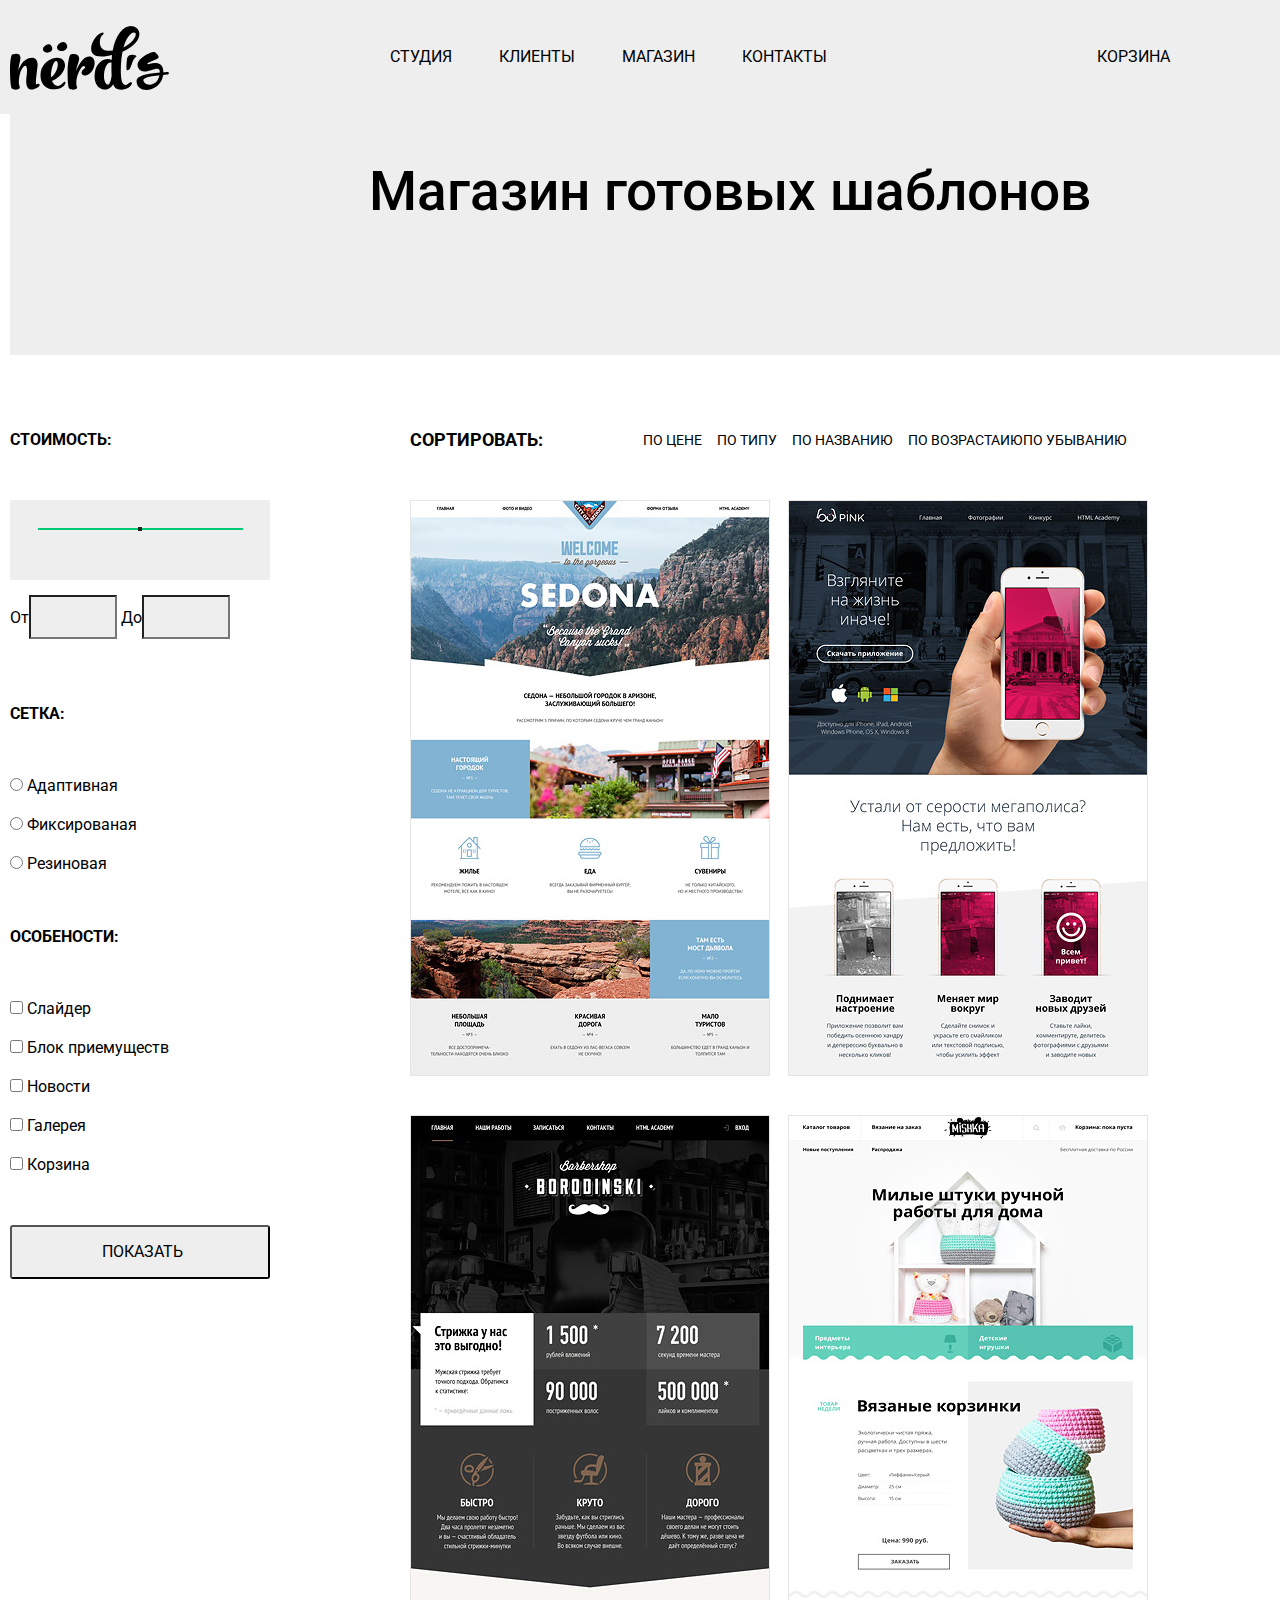
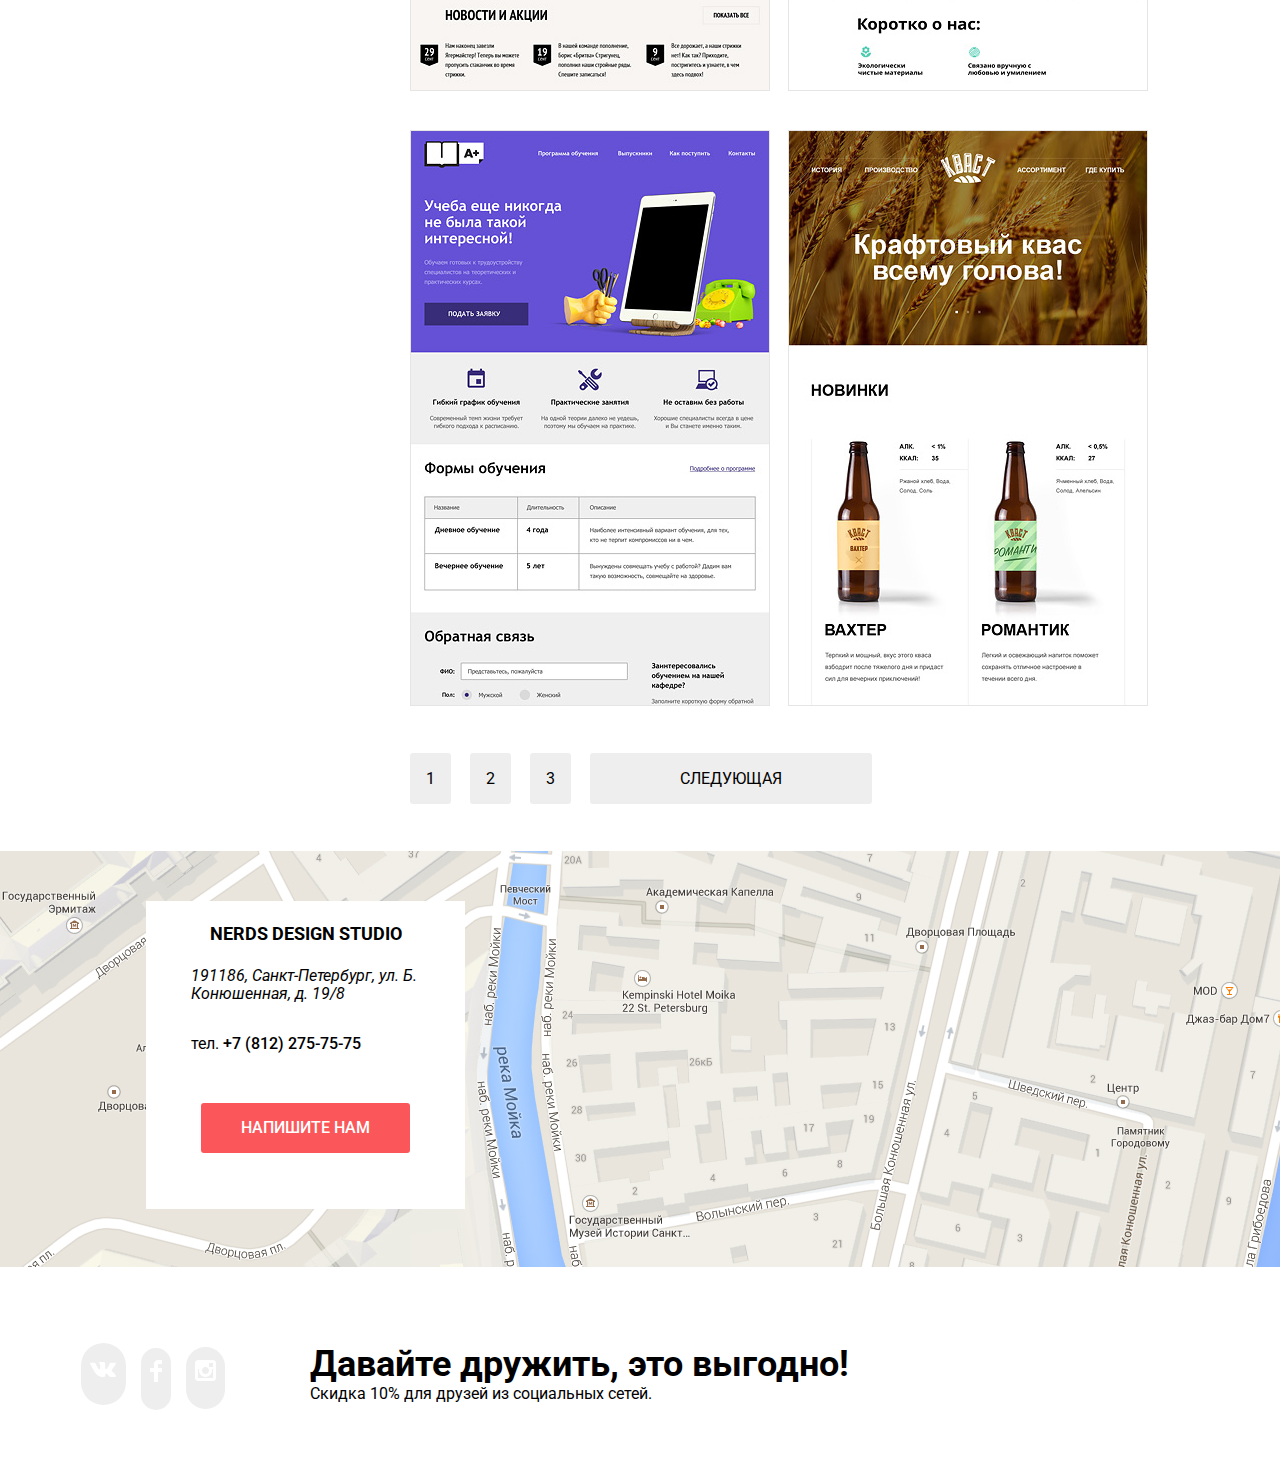
==== commit ff630807: "сетка грид и флекс на главной странице" ====
--- a/catalog.html
+++ b/catalog.html
@@ -20,192 +20,199 @@
 <body class="catalog-body">
     <header class="main-haeder">
         <nav class="main-navigation">
-            <a class="header-logo">
-                <img src="img/nerds-logo.svg" alt="Логотип Нердс">
-            </a>
-            <ul class="site-navigation">
-                <li>
-                    <a href="index.html">Студия</a>
-                </li>
-                <li>
-                    <a href="#">Клиенты</a>
-                </li>
-                <li>
-                    <a href="#">Магазин</a>
-                </li>
-                <li>
-                    <a href="#">Контакты</a>
-                </li>
-            </ul>
-            <div class="basket">
-                <a class="icon-basket" href="#!">Корзина</a>
-            </div>
+            <div class="container">
+                <a class="header-logo">
+                    <img src="img/nerds-logo.svg" width="159" height="65" a lt="Логотип Нердс">
+                </a>
+                <ul class="site-navigation">
+                    <li>
+                        <a href="index.html">Студия</a>
+                    </li>
+                    <li>
+                        <a href="#">Клиенты</a>
+                    </li>
+                    <li>
+                        <a href="#">Магазин</a>
+                    </li>
+                    <li>
+                        <a href="#">Контакты</a>
+                    </li>
+                </ul>
+                <div class="basket">
+                    <a class="icon-basket" href="#">Корзина</a>
+                </div>
+            </div>
+
         </nav>
     </header>
     <main class="main-content">
-        <h1>Магазин готовых шаблонов</h1>
-        <div class="contaner">
-            <secton class="catalog-filter">
-                <h2 class="shop-title">Фильтр товаров</h2>
-                <form>
-                    <fieldset class="filter-price">
-                        <legend>Стоимость:</legend>
-                        <ul class="price-list">
-                            <li class="range-control"><input type="range" min="1" max="15000" step="500" value="7500"></li>
-                            <li class="price-control"><label for="subscribe-field">От</label><input class="colortext" type="namber" min="1" max="15000">
-                                <label for="subscribe-field">До</label><input class="colortext" type="namber" min="1" max="15000"></li>
+        <div class="container">
+            <h1>Магазин готовых шаблонов</h1>
+            <div class="content-box">
+                <secton class="catalog-filter">
+                    <h2 class="shop-title">Фильтр товаров</h2>
+                    <form>
+                        <fieldset class="filter-price">
+                            <legend>Стоимость:</legend>
+                            <ul class="price-list">
+                                <li class="range-control"><input type="range" min="1" max="15000" step="500" value="7500"></li>
+                                <li class="price-control"><label for="subscribe-field">От</label><input class="colortext" type="namber" min="1" max="15000">
+                                    <label for="subscribe-field">До</label><input class="colortext" type="namber" min="1" max="15000"></li>
+                            </ul>
+                        </fieldset>
+                        <fieldset class="filter-form">
+                            <legend>Сетка:</legend>
+                            <ul class="radio-list">
+                                <li class="radio-item"><input type="radio" name="subscribe" value="adaptive">
+                                    <label for="subscribe-field">Адаптивная</label>
+                                </li>
+                                <li class="radio-item"><input type="radio" name="subscribe" value="fixed">
+                                    <label for="subscribe-field">Фиксированая</label></li>
+                                <li class="radio-item"><input type="radio" name="subscribe" value="rubber">
+                                    <label for="subscribe-field">Резиновая</label></li>
+                            </ul>
+                        </fieldset>
+                        <fieldset class="filter-specials">
+                            <legend>Особености:</legend>
+                            <ul class="check-list">
+                                <li class="check-item"><input type="checkbox" name="subscribe" value="slider">
+                                    <label for="subscribe-field">Слайдер</label>
+                                </li>
+                                <li class="check-item"><input type="checkbox" name="subscribe" value="advantage">
+                                    <label for="subscribe-field">Блок приемуществ</label></li>
+                                <li class="check-item"><input type="checkbox" name="subscribe" value="news">
+                                    <label for="subscribe-field">Новости</label></li>
+                                <li class="check-item"><input type="checkbox" name="subscribe" value="gallery">
+                                    <label for="subscribe-field">Галерея</label></li>
+                                <li class="check-item">
+                                    <input type="checkbox" name="subscribe" value="trash">
+                                    <label for="subscribe-field">Корзина</label></li>
+                            </ul>
+                        </fieldset>
+                        <button class="button button-catalog">Показать</button>
+                    </form>
+                </secton>
+                <div class="catalig-wrapper">
+                    <section class="sortling">
+                        <h3 class="sortling-title">Сортировать:</h3>
+                        <ul class="sortling-list">
+                            <li class="sortling-item"><a href="#">По цене</a></li>
+                            <li class="sortling-item"><a href="#">По типу</a></li>
+                            <li class="sortling-item"><a href="#">По названию</a></li>
                         </ul>
-                    </fieldset>
-                    <fieldset class="filter-form">
-                        <legend>Сетка:</legend>
-                        <ul class="radio-list">
-                            <li class="radio-item"><input type="radio" name="subscribe" value="adaptive">
-                                <label for="subscribe-field">Адаптивная</label>
-                            </li>
-                            <li class="radio-item"><input type="radio" name="subscribe" value="fixed">
-                                <label for="subscribe-field">Фиксированая</label></li>
-                            <li class="radio-item"><input type="radio" name="subscribe" value="rubber">
-                                <label for="subscribe-field">Резиновая</label></li>
+                        <div class="sortling-icon">
+                            <a class="icon-up" href="#">По возрастаию</a>
+                            <a class="icon-down" href="#">По убыванию</a>
+                        </div>
+                    </section>
+                    <section class="catalog">
+                        <h2>Каталог</h2>
+                        <article class="catalog-card">
+                            <a href="#">
+                                <img src="img/products/sedona.jpg" alt="Сайт Седона">
+                            </a>
+                            <div class="card-item">
+                                <h3 class="card-title"><a href="#!">Sedona</a></h3>
+                                <p class="card-text">Информационный сайт для туристов</p>
+                                <a class="button button-card" href="#">9 900 &#8381;</a>
+                            </div>
+                        </article>
+                        <article class="catalog-card">
+                            <a href="#">
+                                <img src="img/products/Pink-App.jpg" alt="Сайт Пинк">
+                            </a>
+                            <div class="card-item">
+                                <h3 class="card-title"><a href="#!">Pink app</a></h3>
+                                <p class="card-text">Продуктовый лендинг приложения для iOS и Android</p>
+                                <a class="button button-card" href="#">9 900 &#8381;</a>
+                            </div>
+                        </article>
+                        <article class="catalog-card">
+                            <a href="#">
+                                <img src="img/products/Barbershop.jpg" alt="Сайт Бабершоп">
+                            </a>
+                            <div class="card-item">
+                                <h3 class="card-title"><a href="#!">Barbershop</a></h3>
+                                <p class="card-text">Сайт салона красоты. Для мужчин, да.</p>
+                                <a class="button button-card" href="#">9 900 &#8381;</a></div>
+                        </article>
+                        <article class="catalog-card">
+                            <a href="#">
+                                <img src="img/products/Mishka.jpg" alt="Сайт Мишка">
+                            </a>
+                            <div class="card-item">
+                                <h3 class="card-title"><a href="#!">Mishka</a></h3>
+                                <p class="card-text">Интернет-магазин вязаных игрушек</p>
+                                <a class="button button-card" href="#">9 900 &#8381;</a></div>
+
+                        </article>
+                        <article class="catalog-card">
+                            <a href="#">
+                                <img src="img/products/a-pluss.jpg" alt="Сайт АПлюс">
+                            </a>
+                            <div class="card-item">
+                                <h3 class="card-title"><a href="#!">A Plus</a></h3>
+                                <p class="card-text">Лендинг курсов повышения квалификации</p>
+                                <a class="button button-card" href="#">9 900 &#8381;</a>
+                            </div>
+                        </article>
+                        <article class="catalog-card">
+                            <a href="#">
+                                <img src="img/products/Kvast.jpg" alt="Сайт Кваст">
+                            </a>
+                            <div class="card-item">
+                                <h3 class="card-title"><a href="#!">Кваст</a></h3>
+                                <p class="card-text">Промо-сайт производителя крафтового кваса</p>
+                                <a class="button button-card" href="#">9 900 &#8381;</a>
+                            </div>
+                        </article>
+                    </section>
+                    <div class="pagination">
+                        <ul class="pagination-list">
+                            <li class="button button-pagination"><a>1</a></li>
+                            <li class="button button-pagination"><a href="#2">2</a></li>
+                            <li class="button button-pagination"><a href="#3">3</a></li>
+                            <li class="button button-next"><a href="#next">Следующая</a></li>
                         </ul>
-                    </fieldset>
-                    <fieldset class="filter-specials">
-                        <legend>Особености:</legend>
-                        <ul class="check-list">
-                            <li class="check-item"><input type="checkbox" name="subscribe" value="slider">
-                                <label for="subscribe-field">Слайдер</label>
-                            </li>
-                            <li class="check-item"><input type="checkbox" name="subscribe" value="advantage">
-                                <label for="subscribe-field">Блок приемуществ</label></li>
-                            <li class="check-item"><input type="checkbox" name="subscribe" value="news">
-                                <label for="subscribe-field">Новости</label></li>
-                            <li class="check-item"><input type="checkbox" name="subscribe" value="gallery">
-                                <label for="subscribe-field">Галерея</label></li>
-                            <li class="check-item">
-                                <input type="checkbox" name="subscribe" value="trash">
-                                <label for="subscribe-field">Корзина</label></li>
-                        </ul>
-                    </fieldset>
-                    <button class="button button-catalog">Показать</button>
-                </form>
-            </secton>
-            <div class="catalig-wrapper">
-                <section class="sortling">
-                    <h3 class="sortling-title">Сортировать:</h3>
-                    <ul class="sortling-list">
-                        <li class="sortling-item"><a href="#">По цене</a></li>
-                        <li class="sortling-item"><a href="#">По типу</a></li>
-                        <li class="sortling-item"><a href="#">По названию</a></li>
-                    </ul>
-                    <div class="sortling-icon">
-                        <a class="icon-up" href="#">По возрастаию</a>
-                        <a class="icon-down" href="#">По убыванию</a>
                     </div>
-                </section>
-                <section class="catalog">
-                    <h2>Каталог</h2>
-                    <article class="catalog-card">
-                        <a href="#">
-                            <img src="img/products/sedona.jpg" alt="Сайт Седона">
-                        </a>
-                        <div class="card-item">
-                            <h3 class="card-title"><a href="#!">Sedona</a></h3>
-                            <p class="card-text">Информационный сайт для туристов</p>
-                            <a class="button button-card" href="#">9 900 &#8381;</a>
-                        </div>
-                    </article>
-                    <article class="catalog-card">
-                        <a href="#">
-                            <img src="img/products/Pink-App.jpg" alt="Сайт Пинк">
-                        </a>
-                        <div class="card-item">
-                            <h3 class="card-title"><a href="#!">Pink app</a></h3>
-                            <p class="card-text">Продуктовый лендинг приложения для iOS и Android</p>
-                            <a class="button button-card" href="#">9 900 &#8381;</a>
-                        </div>
-                    </article>
-                    <article class="catalog-card">
-                        <a href="#">
-                            <img src="img/products/Barbershop.jpg" alt="Сайт Бабершоп">
-                        </a>
-                        <div class="card-item">
-                            <h3 class="card-title"><a href="#!">Barbershop</a></h3>
-                            <p class="card-text">Сайт салона красоты. Для мужчин, да.</p>
-                            <a class="button button-card" href="#">9 900 &#8381;</a></div>
-                    </article>
-                    <article class="catalog-card">
-                        <a href="#">
-                            <img src="img/products/Mishka.jpg" alt="Сайт Мишка">
-                        </a>
-                        <div class="card-item">
-                            <h3 class="card-title"><a href="#!">Mishka</a></h3>
-                            <p class="card-text">Интернет-магазин вязаных игрушек</p>
-                            <a class="button button-card" href="#">9 900 &#8381;</a></div>
-
-                    </article>
-                    <article class="catalog-card">
-                        <a href="#">
-                            <img src="img/products/a-pluss.jpg" alt="Сайт АПлюс">
-                        </a>
-                        <div class="card-item">
-                            <h3 class="card-title"><a href="#!">A Plus</a></h3>
-                            <p class="card-text">Лендинг курсов повышения квалификации</p>
-                            <a class="button button-card" href="#">9 900 &#8381;</a>
-                        </div>
-                    </article>
-                    <article class="catalog-card">
-                        <a href="#">
-                            <img src="img/products/Kvast.jpg" alt="Сайт Кваст">
-                        </a>
-                        <div class="card-item">
-                            <h3 class="card-title"><a href="#!">Кваст</a></h3>
-                            <p class="card-text">Промо-сайт производителя крафтового кваса</p>
-                            <a class="button button-card" href="#">9 900 &#8381;</a>
-                        </div>
-                    </article>
-                </section>
-                <div class="pagination">
-                    <ul class="pagination-list">
-                        <li class="button button-pagination"><a>1</a></li>
-                        <li class="button button-pagination"><a href="#2">2</a></li>
-                        <li class="button button-pagination"><a href="#3">3</a></li>
-                        <li class="button button-next"><a href="#next">Следующая</a></li>
-                    </ul>
                 </div>
-            </div>
-
+
+            </div>
         </div>
         <section class="contacts">
             <h2>Контакты</h2>
-            <img class="contacts-map" src="img/maps/map.png" alt="Карта">
-            <div class="contact-card">
-                <h3 class="contacts-title">Nerds design studio</h3>
+            <div class="contact-card ">
+                <h3 class="contacts-title ">Nerds design studio</h3>
                 <address class="contacts-address">191186, Санкт-Петербург, ул. Б. Конюшенная, д. 19/8</address>
                 <p class="contacts-phone">тел. <a href="tel:+78122757575">+7 (812) 275-75-75</a></p>
                 <a class="button button-contacts" href="#">Напишите нам</a>
             </div>
+            <img class="contacts-map" src="img/maps/map.png" alt="Карта">
         </section>
     </main>
-    <footer class="main-footer">
+    <footer class="main-footer ">
         <h2>Мы в соцсетях</h2>
-        <div class="footer-container">
-            <section class="social">
-                <ul class="social-list">
-                    <li class="social-item">
-                        <a class="social-button" href="https://vk.com/"><img src="./img/icons/vk-icon.svg" alt="VK"></a>
-                    </li>
-                    <li class="social-item">
-                        <a class="social-button" href="https://www.facebook.com/">
-                            <img src="./img/icons/fb-icon.svg"></a>
-                    </li>
-                    <li class="social-item">
-                        <a class="social-button" href="https://instagram.com/">
-                            <img src="./img/icons/insta-icon.svg"></a>
-                    </li>
-                </ul>
-            </section>
-            <div class="friendship">
-                <p class="friendship-title">Давайте дружить, это выгодно!</p>
-                <p class="friendship-text">Скидка 10&#37; для друзей из социальных сетей.</p>
+        <div class="footer-box">
+            <div class="container">
+                <section class="social">
+                    <ul class="social-list ">
+                        <li class="social-item">
+                            <a class="social-button" href="https://vk.com/ "><img src="./img/icons/vk-icon.svg " alt="VK "></a>
+                        </li>
+                        <li class="social-item">
+                            <a class="social-button" href="https://www.facebook.com/ ">
+                                <img src="./img/icons/fb-icon.svg "></a>
+                        </li>
+                        <li class="social-item">
+                            <a class="social-button " href="https://instagram.com/ ">
+                                <img src="./img/icons/insta-icon.svg "></a>
+                        </li>
+                    </ul>
+                </section>
+                <div class="friendship">
+                    <p class="friendship-title">Давайте дружить, это выгодно!</p>
+                    <p class="friendship-text">Скидка 10&#37; для друзей из социальных сетей.</p>
+                </div>
             </div>
         </div>
     </footer>
--- a/css/style.css
+++ b/css/style.css
@@ -20,7 +20,7 @@
 /* BASIC */
 
 body {
-    min-width: 760px;
+    min-width: 1460px;
     margin: 0;
     padding: 0;
     font-family: "Roboto", Arial, sans-serif;
@@ -42,6 +42,12 @@
     height: auto;
 }
 
+.container {
+    width: 1160px;
+    margin: 0;
+    padding: 0 10px;
+}
+
 .page-body a,
 .catalog-body a {
     text-decoration: none;
@@ -73,29 +79,6 @@
 
 .page {
     height: 100%;
-}
-
-.main-header {
-    margin-bottom: 70px;
-    outline: 5px solid rgba(0, 255, 0, 0.7);
-    outline-offset: -5px;
-}
-
-.main-index {
-    display: grid;
-    grid-template-rows: auto auto auto auto auto;
-    align-content: start;
-}
-
-.main-content {
-    display: grid;
-    grid-template-rows: auto auto;
-    align-content: start;
-}
-
-.main-footer {
-    display: grid;
-    grid-template-rows: min-content auto;
 }
 
 
@@ -223,41 +206,47 @@
 
 /* HEADER */
 
-.header-logo {
-    justify-self: center;
-}
-
-.site-navigation {
-    display: flex;
-    flex-direction: row;
-    list-style: none;
-    justify-content: center;
-    margin-right: 45px;
-}
-
-.basket {
-    display: flex;
-    justify-content: center;
-    align-items: center;
+.main-header {
+    margin-top: 45px;
 }
 
 .main-navigation {
     line-height: 30px;
     background-color: var(--basic-dark);
     text-transform: uppercase;
-    display: grid;
-    grid-template-columns: auto 1fr auto;
-    align-content: start;
-    justify-content: center;
-    padding: 0;
-    column-gap: 30px;
+    width: 100%;
+}
+
+.main-navigation .container {
+    display: flex;
+    justify-content: space-between;
+    align-items: center;
+    height: 114px;
+}
+
+.header-logo {
+    width: 159px;
+    height: 65px;
+}
+
+.site-navigation {
+    display: flex;
+    list-style: none;
+    justify-content: space-between;
+    margin-right: 45px;
+    width: 437px;
+}
+
+.basket {
+    max-width: 140px;
+}
+
+.basket .icon-basket {
+    padding-left: 50px;
 }
 
 .site-navigation li {
-    display: inline;
-    margin-right: 15px;
-    align-items: center;
-    padding: 10px;
+    align-items: center;
 }
 
 .site-navigation a,
@@ -290,9 +279,16 @@
 /* Slider*/
 
 .slider {
-    text-transform: none;
-    display: grid;
-    grid-template-columns: 30% 70%;
+    background-color: var(--basic-dark);
+    height: 241px;
+    width: 1440px;
+}
+
+.slider {
+    text-transform: none;
+    display: flex;
+    flex-direction: row;
+    margin-bottom: 89px;
 }
 
 .slide-title {
@@ -317,22 +313,30 @@
     text-decoration: none;
 }
 
+.slider-second,
+.slider-third {
+    display: none;
+}
+
 
 /*Product*/
 
 .features {
-    display: grid;
-    grid-template-rows: min-content 1fr;
-    align-content: start;
+    display: flex;
+    margin-bottom: 50px;
 }
 
 .product {
     display: inline-block;
     vertical-align: bottom;
-    width: 309px;
+    width: 300px;
     margin-bottom: 30px;
-    margin-right: 80px;
-    padding: 0;
+    margin-right: 100px;
+    padding: 0;
+}
+
+.product:nth-child(3n) {
+    margin-right: 0;
 }
 
 .product-text {
@@ -344,8 +348,15 @@
 /*Presentation*/
 
 .company-presentation {
-    display: grid;
-    grid-template-columns: 66% 34%;
+    display: flex;
+    flex-direction: row;
+    align-items: stretch;
+    margin-bottom: 75px;
+}
+
+.about {
+    width: 655px;
+    margin-right: 100px;
 }
 
 .about-large-text {
@@ -368,9 +379,15 @@
     text-transform: uppercase;
 }
 
-.about-list {
+.about-list li {
     line-height: 24px;
     list-style: none;
+    margin-top: 18px;
+}
+
+.advantage-list {
+    display: flex;
+    margin-top: 30px;
 }
 
 .advantage-list li {
@@ -392,25 +409,54 @@
 /*Partners*/
 
 .partners {
-    display: grid;
-    grid-template-rows: min-content 1fr;
+    display: flex;
+    flex-direction: row;
+    padding-top: 46px;
+    padding-bottom: 44px;
 }
 
 .partners-list {
-    display: grid;
-    grid-template-columns: 1fr 1fr 1fr 1fr;
+    display: flex;
+    flex-direction: row;
+    justify-content: center;
+    align-items: center;
+}
+
+.partners-item {
+    width: 298px;
+    align-items: center;
 }
 
 
 /*Contact*/
+
+.contacts {
+    color: var(--basic-black);
+    background: var(--basic-dark) 50% 0 no-repeat;
+    height: 416px;
+    min-width: 920px;
+    position: relative;
+}
+
+.contact-card {
+    display: flex;
+    flex-direction: column;
+    align-items: center;
+}
 
 .contact-card {
     width: 319px;
     height: 308px;
-    position: relative;
-    top: -365px;
-    left: 140px;
-    background-color: var(--basic-dark);
+    background-color: var(--basic-white);
+    position: absolute;
+    top: 12%;
+    left: 10%;
+}
+
+.contacts-map {
+    width: 1440px;
+    height: 416px;
+    margin: 0 auto;
 }
 
 .contacts a {
@@ -419,12 +465,6 @@
     line-height: 18px;
 }
 
-.contacts {
-    color: var(--basic-black);
-    display: grid;
-    grid-template-rows: min-content;
-}
-
 .contacts-title {
     font-weight: bold;
     font-size: 18px;
@@ -435,7 +475,7 @@
 .contacts-phone {
     line-height: 18px;
     width: 230px;
-    height: 72px;
+    height: 52px;
 }
 
 .contacts .contacts-phone a {
@@ -450,14 +490,97 @@
 
 /* CATALOG */
 
-.contaner {
-    display: grid;
-    grid-template-columns: 400px 760px;
+.content-box {
+    display: flex;
+    margin-top: 55px;
+    margin-bottom: 60px;
+}
+
+.catalog-filter {
+    display: flex;
+    width: 400px;
+}
+
+.catalog-filter form {
+    display: flex;
+    margin: 0;
+    padding: 0;
+    width: 260px;
+    flex-direction: column;
+}
+
+.catalog-filter fieldset {
+    border: none;
+}
+
+.catalog-filter legend {
+    margin-bottom: 16px;
+}
+
+.catalog-filter legend:first-child {
+    margin-bottom: 48px;
+}
+
+.catalog-filter li {
+    margin-bottom: 15px;
+}
+
+.filter-price {
+    display: flex;
+    height: 220px;
+    margin: 0;
+    padding: 0;
+    margin-bottom: 54px;
+    margin-top: 18px;
+}
+
+.price-list {
+    margin-top: 48px;
+}
+
+.filter-form {
+    display: flex;
+    height: 180px;
+    margin: 0;
+    padding: 0;
+    margin-bottom: 43px;
+}
+
+.filter-specials {
+    display: flex;
+    height: 250px;
+    margin: 0;
+    padding: 0;
+    margin-bottom: 50px;
 }
 
 .catalig-wrapper {
-    display: grid;
-    grid-template-rows: auto auto auto;
+    width: 760px;
+    display: flex;
+    flex-direction: column;
+}
+
+.sortling {
+    display: flex;
+    width: 760px;
+    flex-direction: row;
+    justify-content: flex-start;
+    align-items: center;
+    margin-bottom: 30px;
+}
+
+.sortling-title {
+    margin-right: 100px;
+}
+
+.sortling-list {
+    display: flex;
+    justify-content: flex-end;
+}
+
+.sortling-icon {
+    display: flex;
+    justify-content: flex-end;
 }
 
 .catalog {
@@ -466,11 +589,6 @@
     justify-content: flex-start;
     align-items: flex-start;
     align-content: flex-start;
-}
-
-.sortling {
-    display: flex;
-    flex-direction: row;
 }
 
 .main-content h1 {
@@ -479,7 +597,11 @@
     line-height: 55px;
     text-align: center;
     margin: 0;
-    background-color: var(--basic-dark)
+    background-color: var(--basic-dark);
+    height: 191px;
+    width: 1440px;
+    padding-top: 50px;
+    ;
 }
 
 .main-content legend {
@@ -548,6 +670,7 @@
     width: 360px;
     margin-bottom: 32px;
     position: relative;
+    margin-right: 18px;
 }
 
 .card-item {
@@ -585,6 +708,11 @@
 
 /*Pagination*/
 
+.pagination {
+    margin-top: 22px;
+    ;
+}
+
 .pagination-list li {
     display: inline;
     margin-right: 15px;
@@ -604,42 +732,43 @@
     color: var(--basic-black);
 }
 
-.footer-container {
-    display: grid;
-    grid-template-columns: 25% 75%;
+.footer-box .container {
+    display: flex;
+    height: 217px;
+    justify-content: flex-start;
+    align-items: center;
+}
+
+.social {
+    display: flex;
+    width: 300px;
+    justify-content: center;
 }
 
 .social-list {
     display: flex;
-    flex-direction: row;
-    flex-wrap: nowrap;
-    justify-content: center;
-    align-items: center;
-    align-content: flex-start;
+    margin-left: 140px;
+}
+
+.social-item {
+    margin-right: 15px;
 }
 
 .friendship {
     display: flex;
     flex-direction: column;
-    flex-wrap: wrap;
-    justify-content: center;
-    align-items: center;
-    align-content: flex-start;
+    margin-right: 240px;
 }
 
 .social a {
     color: var(--basic-white);
 }
 
-.social-list li {
-    display: inline;
-    margin-right: 15px;
-    align-items: center;
-}
-
-.footer-info p {
-    text-transform: none;
-    text-decoration: none;
+.footer-box p {
+    text-transform: none;
+    text-decoration: none;
+    margin: 0;
+    padding: 0;
 }
 
 .friendship-title {
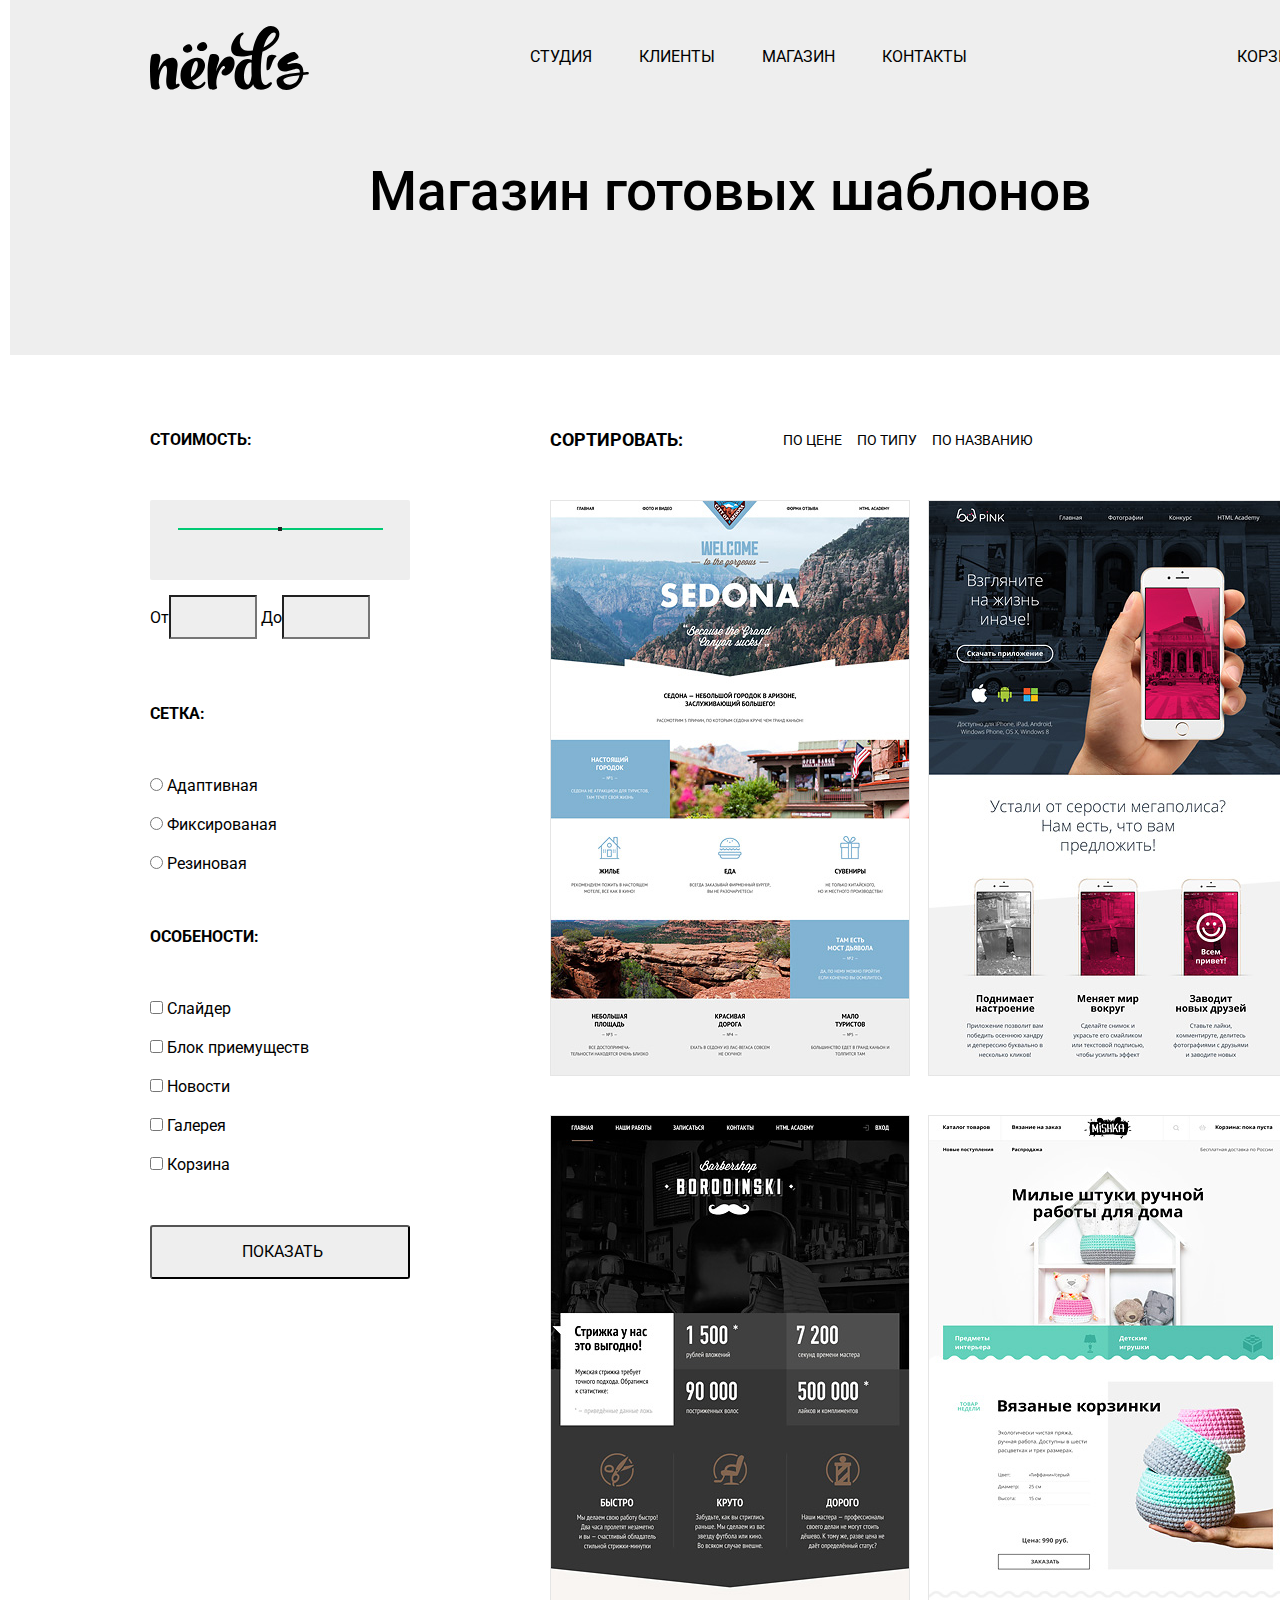
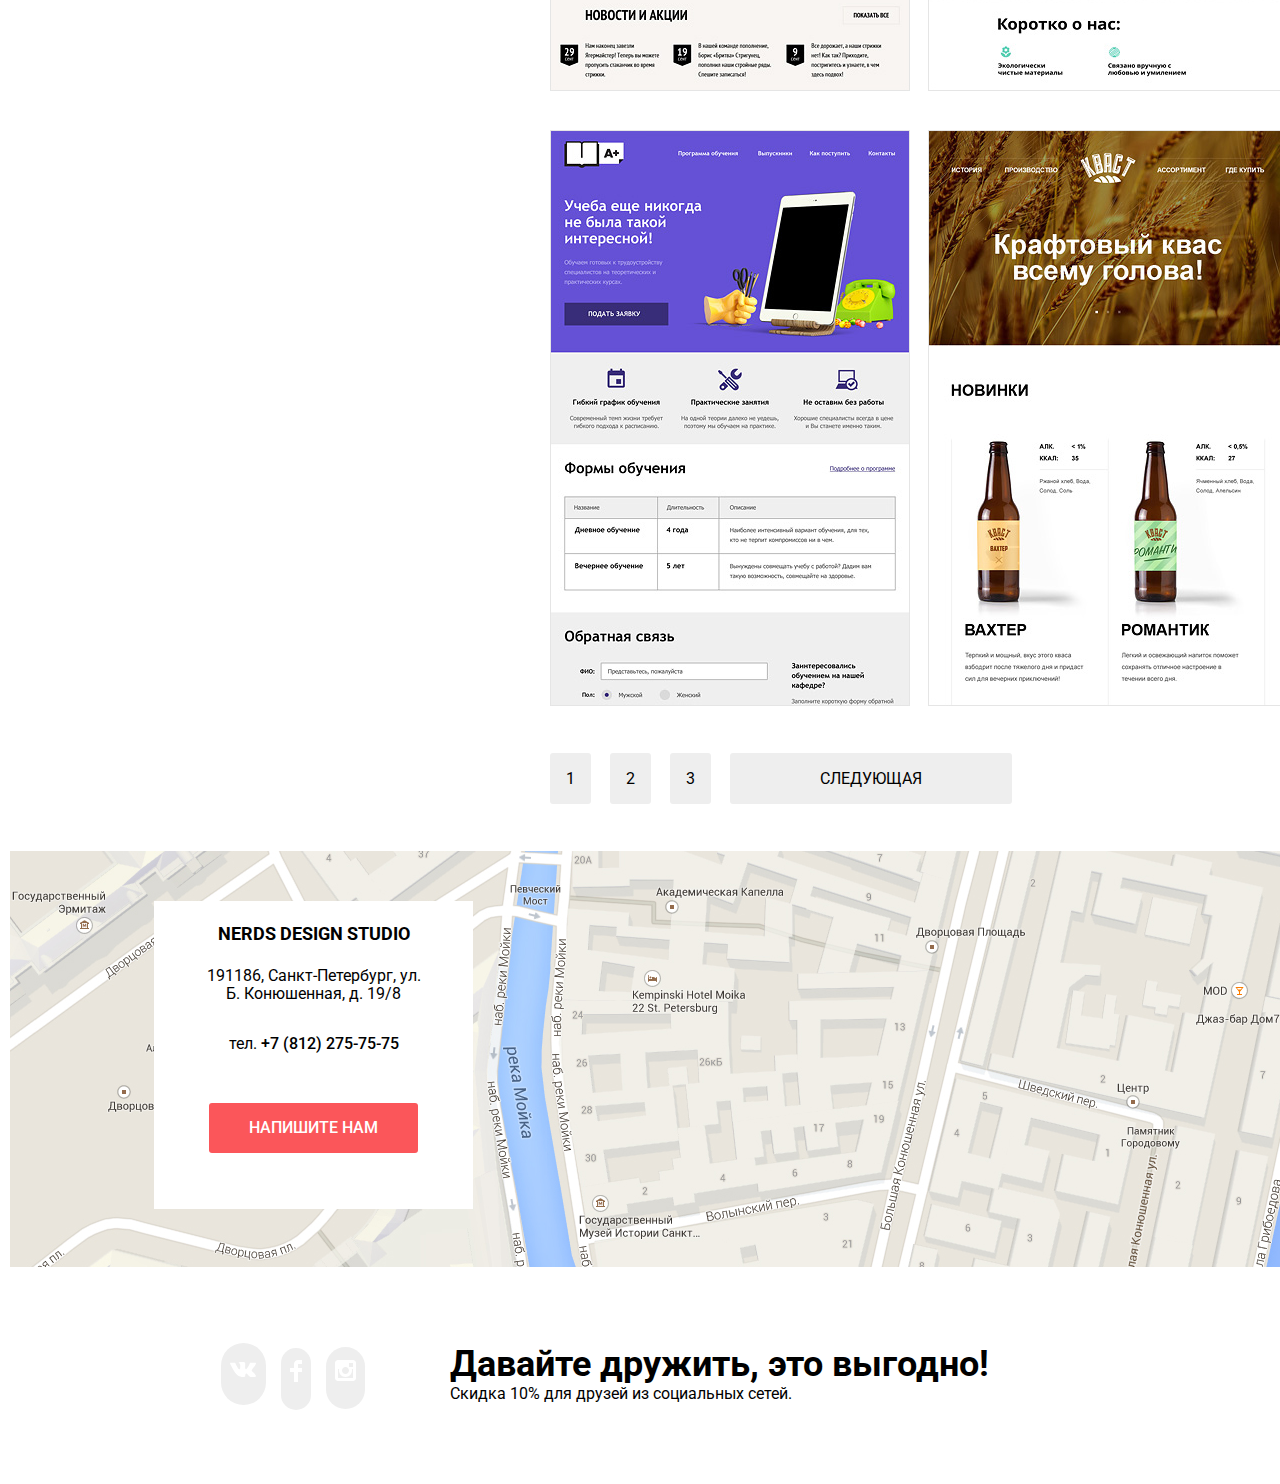
==== commit eb18af46: "верстка на флексах для главной и внутренней страницы" ====
--- a/catalog.html
+++ b/catalog.html
@@ -46,8 +46,8 @@
         </nav>
     </header>
     <main class="main-content">
+        <h1>Магазин готовых шаблонов</h1>
         <div class="container">
-            <h1>Магазин готовых шаблонов</h1>
             <div class="content-box">
                 <secton class="catalog-filter">
                     <h2 class="shop-title">Фильтр товаров</h2>
--- a/css/style.css
+++ b/css/style.css
@@ -44,7 +44,7 @@
 
 .container {
     width: 1160px;
-    margin: 0;
+    margin: auto;
     padding: 0 10px;
 }
 
@@ -214,7 +214,8 @@
     line-height: 30px;
     background-color: var(--basic-dark);
     text-transform: uppercase;
-    width: 100%;
+    width: 1440px;
+    margin: auto;
 }
 
 .main-navigation .container {
@@ -280,15 +281,20 @@
 
 .slider {
     background-color: var(--basic-dark);
-    height: 241px;
+    height: 431px;
     width: 1440px;
-}
-
-.slider {
+    margin: auto;
+    margin-bottom: 89px;
+}
+
+.slider .container {
     text-transform: none;
     display: flex;
     flex-direction: row;
     margin-bottom: 89px;
+    width: 1157px;
+    height: 431px;
+    align-items: center;
 }
 
 .slide-title {
@@ -321,7 +327,7 @@
 
 /*Product*/
 
-.features {
+.features .container {
     display: flex;
     margin-bottom: 50px;
 }
@@ -347,7 +353,7 @@
 
 /*Presentation*/
 
-.company-presentation {
+.company-presentation .container {
     display: flex;
     flex-direction: row;
     align-items: stretch;
@@ -408,7 +414,7 @@
 
 /*Partners*/
 
-.partners {
+.partners .container {
     display: flex;
     flex-direction: row;
     padding-top: 46px;
@@ -434,8 +440,9 @@
     color: var(--basic-black);
     background: var(--basic-dark) 50% 0 no-repeat;
     height: 416px;
-    min-width: 920px;
+    width: 1440px;
     position: relative;
+    margin: auto;
 }
 
 .contact-card {
@@ -466,8 +473,6 @@
 }
 
 .contacts-title {
-    font-weight: bold;
-    font-size: 18px;
     line-height: 30px;
 }
 
@@ -476,6 +481,8 @@
     line-height: 18px;
     width: 230px;
     height: 52px;
+    font-style: normal;
+    text-align: center;
 }
 
 .contacts .contacts-phone a {
@@ -596,7 +603,7 @@
     font-size: 55px;
     line-height: 55px;
     text-align: center;
-    margin: 0;
+    margin: auto;
     background-color: var(--basic-dark);
     height: 191px;
     width: 1440px;
@@ -659,6 +666,10 @@
     text-decoration: none;
     font-size: 14px;
     color: var(--basic-black);
+}
+
+.sortling-icon {
+    visibility: hidden;
 }
 
 
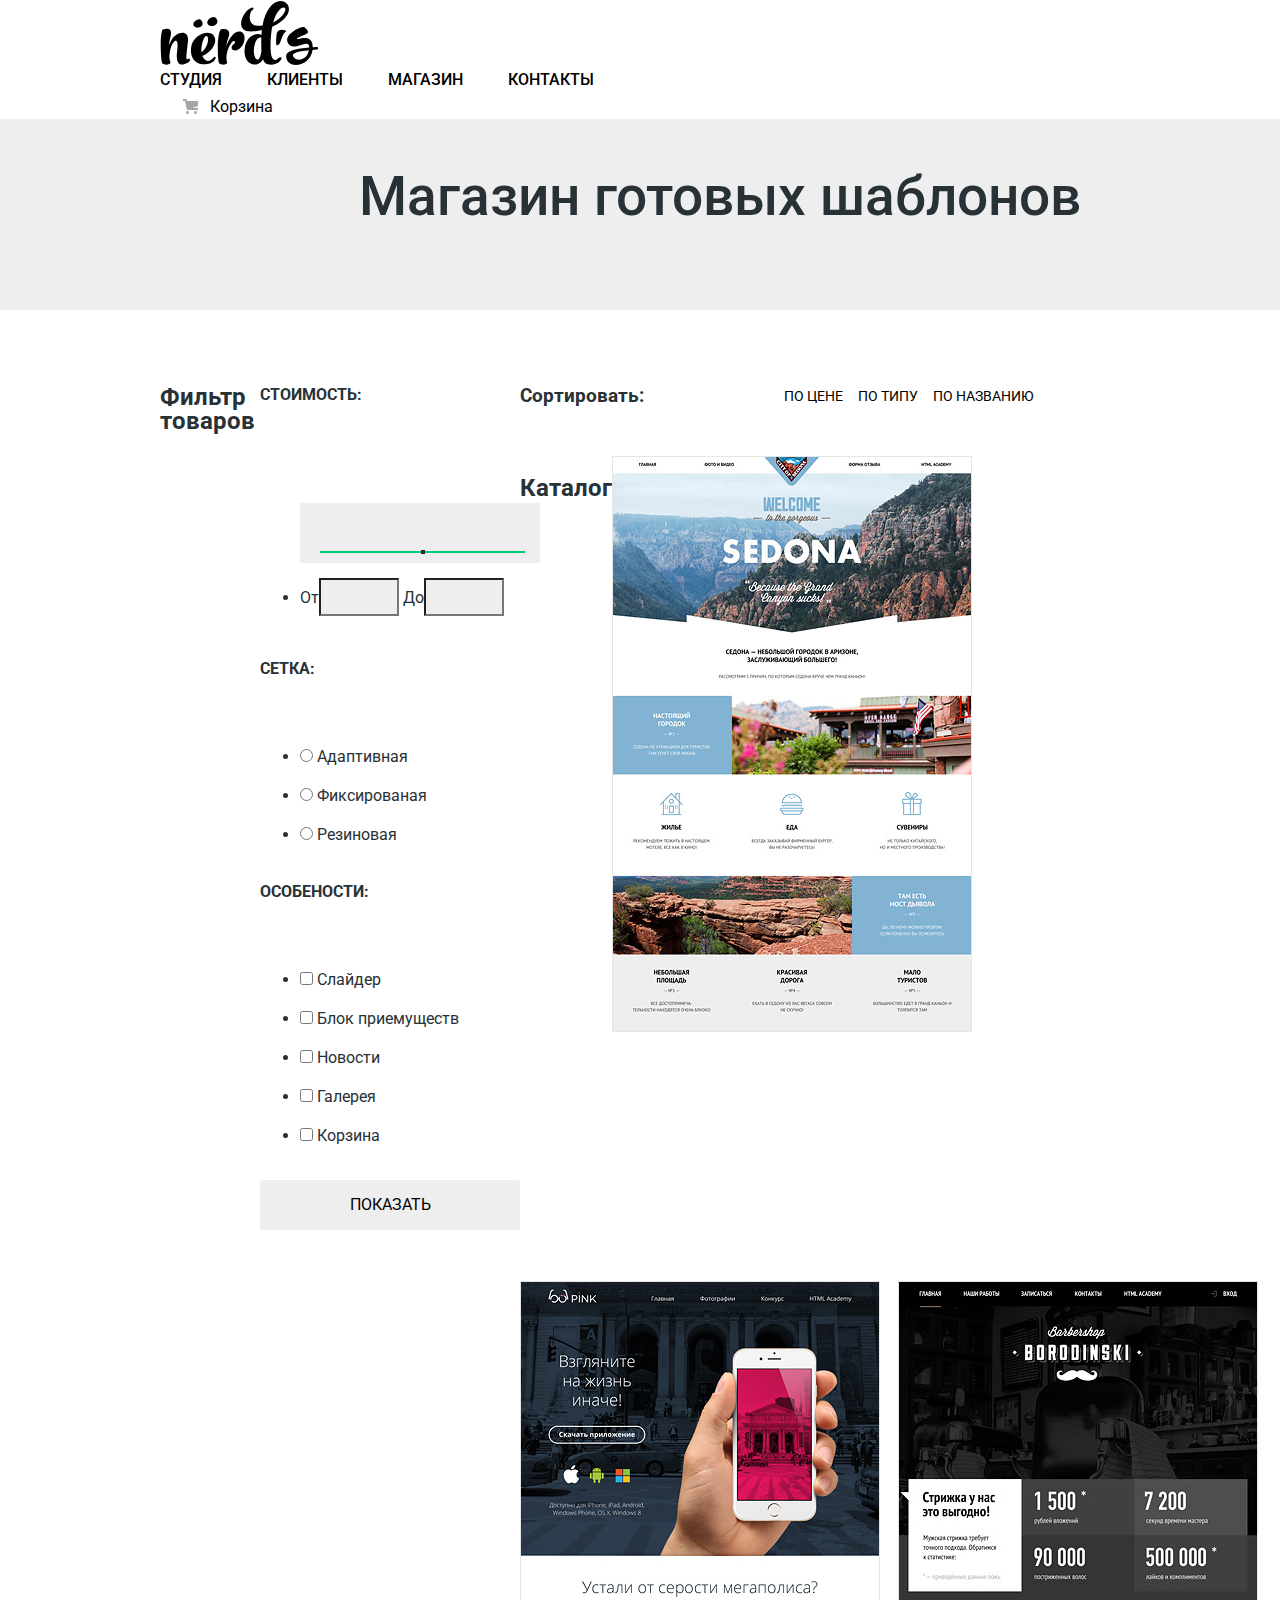
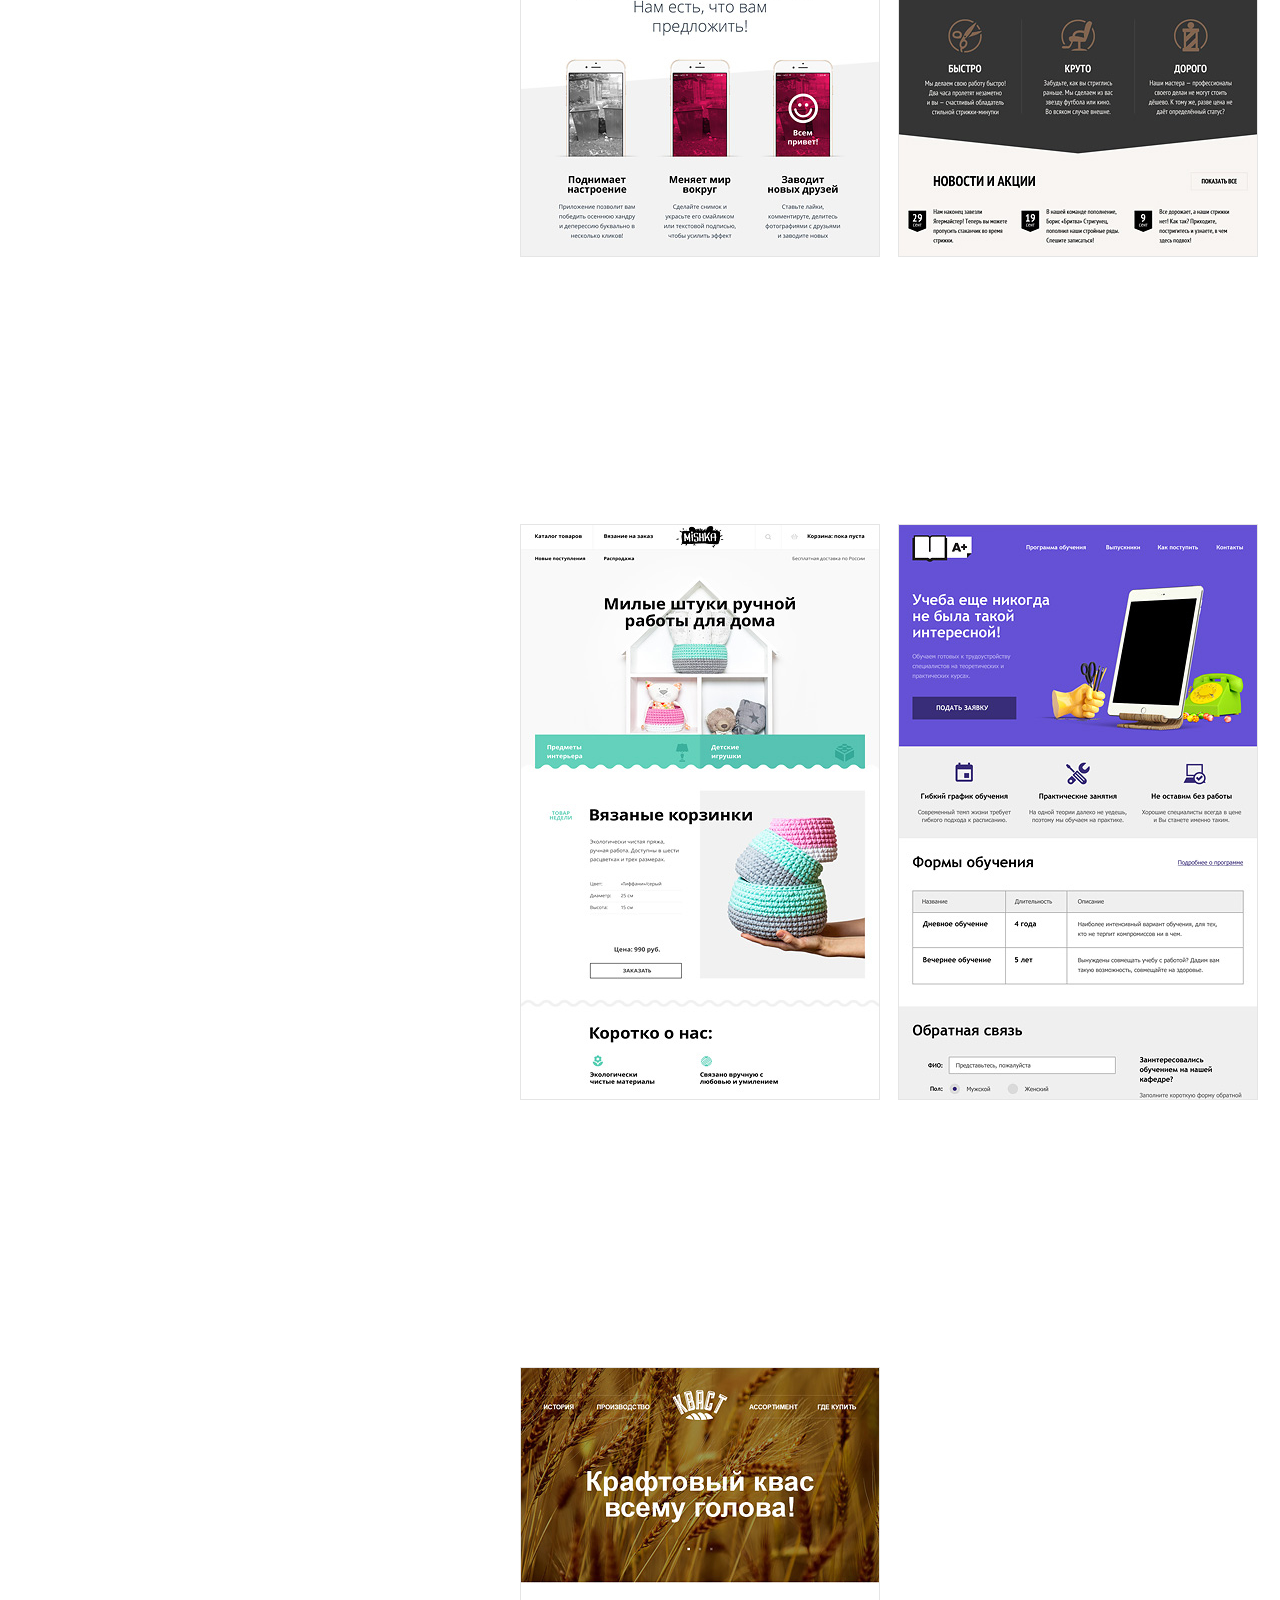
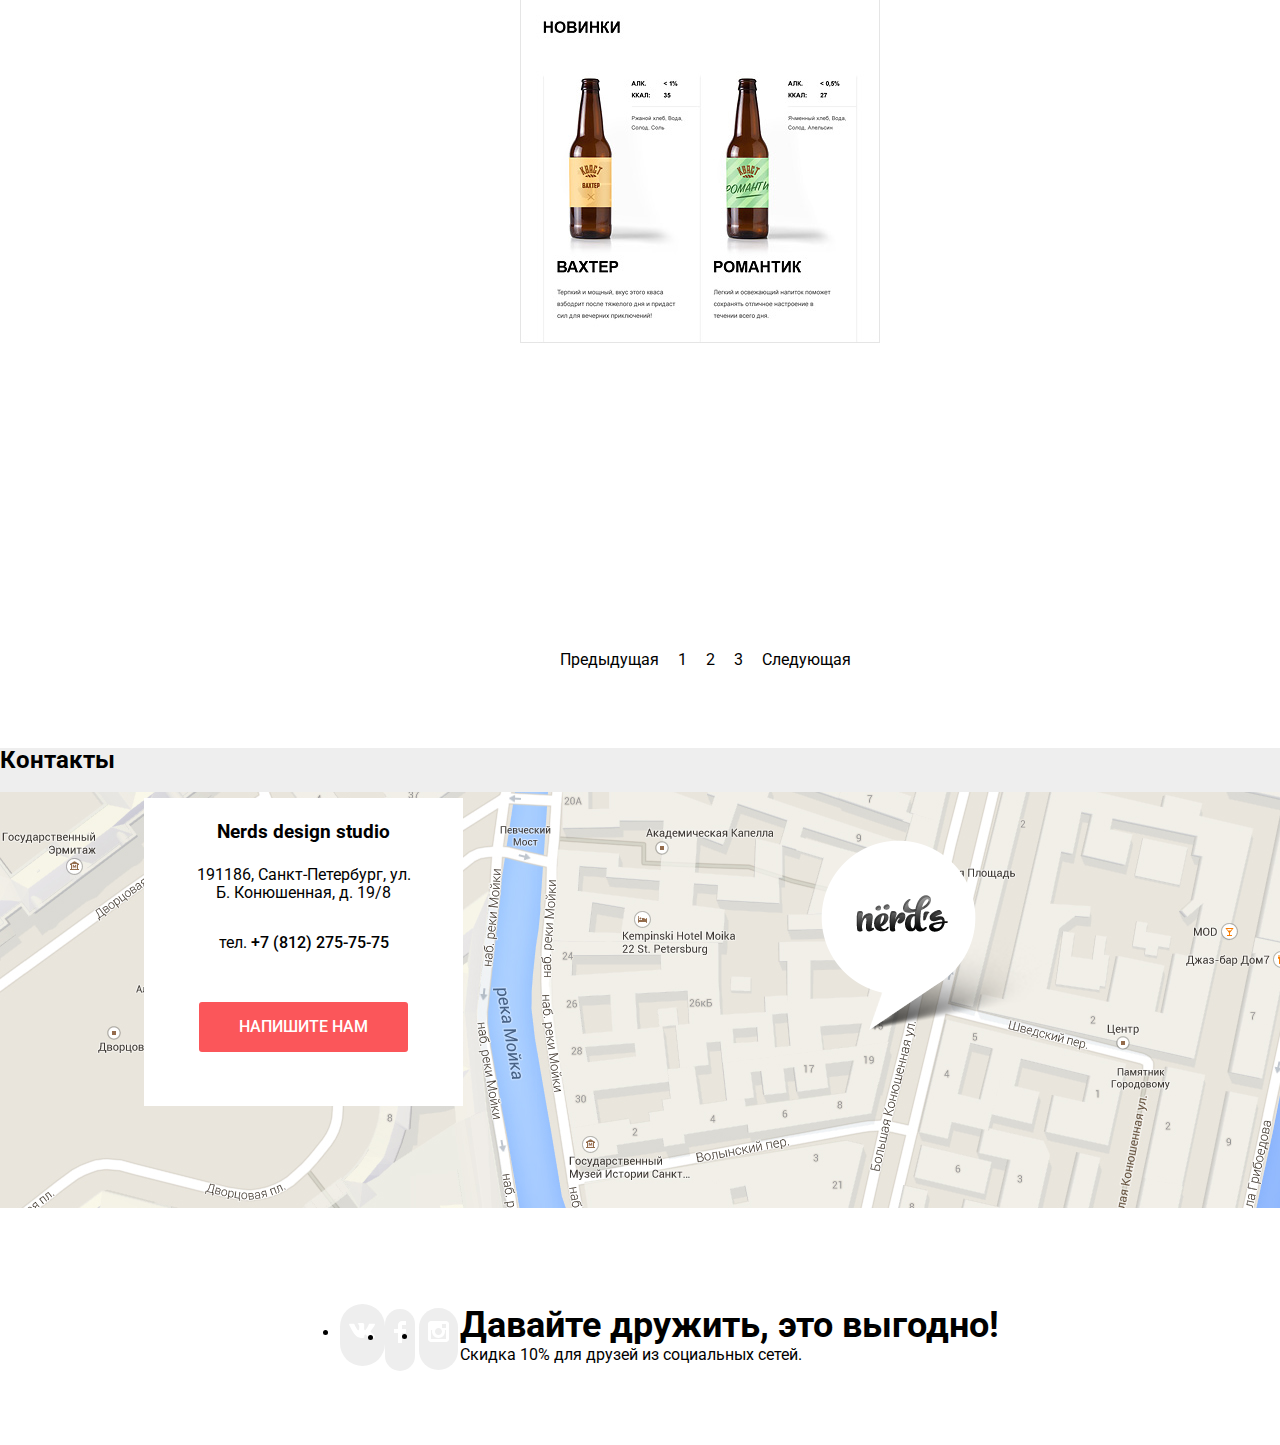
==== commit 090fdfc0: "сетка главной страницы на гридах" ====
--- a/catalog.html
+++ b/catalog.html
@@ -17,7 +17,7 @@
     <link rel="manifest " href="manifest.webmanifest">
 </head>
 
-<body class="catalog-body">
+<body class="page-body">
     <header class="main-haeder">
         <nav class="main-navigation">
             <div class="container">
@@ -111,68 +111,74 @@
                             <a href="#">
                                 <img src="img/products/sedona.jpg" alt="Сайт Седона">
                             </a>
-                            <div class="card-item">
-                                <h3 class="card-title"><a href="#!">Sedona</a></h3>
-                                <p class="card-text">Информационный сайт для туристов</p>
-                                <a class="button button-card" href="#">9 900 &#8381;</a>
+                            <div class="catalog-card-content">
+                                <h3 class="catalog-card-title"><a href="#!">Sedona</a></h3>
+                                <p class="catalog-card-text">Информационный сайт для туристов</p>
+                                <a class="button catalog-card-button" href="#">9 900 &#8381;</a>
                             </div>
                         </article>
                         <article class="catalog-card">
                             <a href="#">
                                 <img src="img/products/Pink-App.jpg" alt="Сайт Пинк">
                             </a>
-                            <div class="card-item">
-                                <h3 class="card-title"><a href="#!">Pink app</a></h3>
-                                <p class="card-text">Продуктовый лендинг приложения для iOS и Android</p>
-                                <a class="button button-card" href="#">9 900 &#8381;</a>
+                            <div class="catalog-card-content">
+                                <h3 class="catalog-card-title"><a href="#!">Pink app</a></h3>
+                                <p class="catalog-card-text">Продуктовый лендинг приложения для iOS и Android</p>
+                                <a class="button catalog-card-button" href="#">9 900 &#8381;</a>
                             </div>
                         </article>
                         <article class="catalog-card">
                             <a href="#">
                                 <img src="img/products/Barbershop.jpg" alt="Сайт Бабершоп">
                             </a>
-                            <div class="card-item">
-                                <h3 class="card-title"><a href="#!">Barbershop</a></h3>
-                                <p class="card-text">Сайт салона красоты. Для мужчин, да.</p>
-                                <a class="button button-card" href="#">9 900 &#8381;</a></div>
+                            <div class="catalog-card-content">
+                                <h3 class="catalog-card-title"><a href="#!">Barbershop</a></h3>
+                                <p class="catalog-card-text">Сайт салона красоты. Для мужчин, да.</p>
+                                <a class="button catalog-card-button" href="#">9 900 &#8381;</a></div>
                         </article>
                         <article class="catalog-card">
                             <a href="#">
                                 <img src="img/products/Mishka.jpg" alt="Сайт Мишка">
                             </a>
-                            <div class="card-item">
-                                <h3 class="card-title"><a href="#!">Mishka</a></h3>
-                                <p class="card-text">Интернет-магазин вязаных игрушек</p>
-                                <a class="button button-card" href="#">9 900 &#8381;</a></div>
+                            <div class="catalog-card-content">
+                                <h3 class="catalog-card-title"><a href="#!">Mishka</a></h3>
+                                <p class="catalog-card-text">Интернет-магазин вязаных игрушек</p>
+                                <a class="button catalog-card-button" href="#">9 900 &#8381;</a></div>
 
                         </article>
                         <article class="catalog-card">
                             <a href="#">
                                 <img src="img/products/a-pluss.jpg" alt="Сайт АПлюс">
                             </a>
-                            <div class="card-item">
-                                <h3 class="card-title"><a href="#!">A Plus</a></h3>
-                                <p class="card-text">Лендинг курсов повышения квалификации</p>
-                                <a class="button button-card" href="#">9 900 &#8381;</a>
+                            <div class="catalog-card-content">
+                                <h3 class="catalog-card-title"><a href="#!">A Plus</a></h3>
+                                <p class="catalog-card-text">Лендинг курсов повышения квалификации</p>
+                                <a class="button catalog-card-button" href="#">9 900 &#8381;</a>
                             </div>
                         </article>
                         <article class="catalog-card">
                             <a href="#">
                                 <img src="img/products/Kvast.jpg" alt="Сайт Кваст">
                             </a>
-                            <div class="card-item">
-                                <h3 class="card-title"><a href="#!">Кваст</a></h3>
-                                <p class="card-text">Промо-сайт производителя крафтового кваса</p>
-                                <a class="button button-card" href="#">9 900 &#8381;</a>
+                            <div class="catalog-card-content">
+                                <h3 class="catalog-card-title"><a href="#!">Кваст</a></h3>
+                                <p class="catalog-card-text">Промо-сайт производителя крафтового кваса</p>
+                                <a class="button catalog-card-button" href="#">9 900 &#8381;</a>
                             </div>
                         </article>
                     </section>
                     <div class="pagination">
                         <ul class="pagination-list">
-                            <li class="button button-pagination"><a>1</a></li>
-                            <li class="button button-pagination"><a href="#2">2</a></li>
-                            <li class="button button-pagination"><a href="#3">3</a></li>
-                            <li class="button button-next"><a href="#next">Следующая</a></li>
+                            <li class="pagination-item hidden">
+                                <a class="pagination-button pagination-button-prev" href="#">Предыдущая</a>
+                            </li>
+                            <li class="pagination-item"><a class="pagination-button">1</a></li>
+                            <li class="pagination-item">
+                                <a class="pagination-button" href="#">2</a>
+                            </li>
+                            <li class="pagination-item"><a class="pagination-button" href="#">3</a></li>
+                            <li class="pagination-item"><a class="pagination-button pagination-button-next" href="#">Следующая</a></li>
+
                         </ul>
                     </div>
                 </div>
--- a/css/style.css
+++ b/css/style.css
@@ -1,5 +1,8 @@
 :root {
     --basic-black: #000000;
+    --basic-black-activ: rgba(0, 0, 0, 0 0.3);
+    --basic-font: #283136;
+    --light-font: #666666;
     --basic-extra-dark: #242424;
     --basic-dark: #EEEEEE;
     --basic-neutral: #e5e5e5;
@@ -14,110 +17,108 @@
     --basic-red: #e74246;
     --basic-red-extra: #d7373b;
     --special: #fb565a;
+    --button-color: #fb565a;
+    --button-hover-color: #e74246;
+    --button-activ-color: #d7373b;
 }
 
 
 /* BASIC */
 
 body {
-    min-width: 1460px;
+    min-width: 1160px;
     margin: 0;
     padding: 0;
     font-family: "Roboto", Arial, sans-serif;
     font-size: 16px;
     line-height: 24px;
     font-style: normal;
-    font-weight: normal;
-    color: var(--basic-black);
-    text-transform: none;
-    text-decoration: none;
+    font-weight: 400;
+    color: var(--basic-font);
     min-height: 100%;
     display: grid;
     grid-template-rows: min-content 1fr min-content;
     align-content: start;
 }
 
+*,
+::before,
+::after {
+    box-sizing: border-box;
+}
+
+a {
+    text-decoration: none;
+}
+
 img {
     max-width: 100%;
     height: auto;
 }
 
+.visually-hidden {
+    position: absolute;
+    clip: rect(0 0 0 0);
+    width: 1px;
+    height: 1px;
+    margin: -1px;
+}
+
+.hidden {
+    display: none;
+}
+
+.page {
+    height: 100%;
+}
+
+.page-body {
+    display: grid;
+    grid-template-rows: min-content 1fr min-content;
+    align-content: start;
+    min-height: 100%;
+}
+
 .container {
     width: 1160px;
-    margin: auto;
-    padding: 0 10px;
-}
-
-.page-body a,
-.catalog-body a {
-    text-decoration: none;
-}
-
-.page-body ul,
-.catalog-body ul {
-    list-style: none;
-    padding: 0;
-    margin: 0;
-}
-
-.page-body h2,
-.catalog-body h2 {
-    display: none;
-    padding: 0;
-    margin: 0;
-}
-
-.page-body h3,
-.catalog-body h3 {
-    text-transform: uppercase;
-    font-weight: bold;
-    font-size: 18px;
-}
-
-
-/* GRID */
-
-.page {
-    height: 100%;
+    margin: 0 auto;
+    padding: 0 20px;
 }
 
 
 /*BUTTON*/
 
 .button {
-    background-color: var(--special);
+    background-color: var(--button-color);
     padding: 16px 40px;
     line-height: 18px;
     border-radius: 3px;
     color: var(--basic-white);
     text-transform: uppercase;
+    border: none;
+    font-size: 16px;
+    text-align: center;
+    vertical-align: middle;
+    display: inline-block;
 }
 
 .button:hover {
-    background-color: var(--basic-red-extra);
+    background-color: var(--button-hover-color);
 }
 
 .button:active {
-    background-color: var(--special);
-}
-
-.button-slider:hover {
-    background-color: var(--basic-red);
-}
-
-.button-slider:active {
-    background-color: var(--basic-red-extra);
+    background-color: var(--button-activ-color);
 }
 
 .green-button {
     background-color: var(--basic-green);
 }
 
-.button.green-button:hover {
+.green-button:hover {
     background-color: var(--basic-green-light);
 }
 
-.button.green-button:active {
+.green-button:active {
     background-color: var(--basic-green-dark);
 }
 
@@ -125,24 +126,17 @@
     background-color: var(--basic-yellow);
 }
 
-.button.yellow-button:hover {
+.yellow-button:hover {
     background-color: var(--basic-yellow-extra);
 }
 
-.button.yellow-button:active {
+.yellow-button:active {
     background-color: var(--yellow-dark);
-}
-
-.button-contacts:hover,
-.button-contacts:active {
-    background-color: var(--basic-red);
 }
 
 .button-catalog,
 .button-next {
     background-color: var(--basic-dark);
-    padding: 16px 90px;
-    font-size: 16px;
     line-height: 18px;
     color: var(--basic-black);
 }
@@ -177,14 +171,8 @@
     background-color: var(--basic-neutral);
 }
 
-.button-card {
-    background-color: var(--special);
-    padding: 16px 80px;
-    line-height: 18px;
-}
-
-.button-card:hover {
-    background-color: var(--basic-red-extra);
+.catalog-card-button {
+    min-width: 200px;
 }
 
 .social-button {
@@ -207,61 +195,75 @@
 /* HEADER */
 
 .main-header {
-    margin-top: 45px;
+    background-color: var(--basic-dark);
+    padding: 49px 0;
 }
 
 .main-navigation {
-    line-height: 30px;
-    background-color: var(--basic-dark);
-    text-transform: uppercase;
-    width: 1440px;
-    margin: auto;
-}
-
-.main-navigation .container {
     display: flex;
     justify-content: space-between;
     align-items: center;
-    height: 114px;
 }
 
 .header-logo {
+    display: block;
     width: 159px;
     height: 65px;
 }
 
+.header-logo img {
+    display: block;
+    width: 159px;
+    height: 65px;
+}
+
 .site-navigation {
     display: flex;
+    flex-wrap: wrap;
+    align-items: baseline;
+    margin: 0;
+    padding: 0;
     list-style: none;
-    justify-content: space-between;
+}
+
+.site-navigation li {
+    font-weight: 500;
+    font-size: 16px;
+    line-height: 30px;
+    text-transform: uppercase;
     margin-right: 45px;
-    width: 437px;
-}
-
-.basket {
-    max-width: 140px;
+}
+
+.site-navigation li:nth-child(4n) {
+    margin-right: 0;
+}
+
+.site-navigation a {
+    color: var(--basic-black);
+    padding-bottom: 12px;
+    border-bottom: 2px solid;
+    border-bottom-color: transparent;
+}
+
+.site-navigation a:hover {
+    color: var(--basic-red);
+}
+
+.site-navigation a:active {
+    color: var(--light-font);
+}
+
+.site-navigation-current a {
+    border-bottom-color: var(--button-color);
+    pointer-events: none;
 }
 
 .basket .icon-basket {
     padding-left: 50px;
 }
 
-.site-navigation li {
-    align-items: center;
-}
-
-.site-navigation a,
 .basket a {
     color: var(--basic-black);
-}
-
-.site-navigation a:hover {
-    color: var(--basic-red);
-    text-decoration: underline;
-}
-
-.site-navigation a:active {
-    color: var(--basic-neutral);
 }
 
 .basket a:hover {
@@ -273,95 +275,169 @@
     color: var(--basic-neutral);
 }
 
+.basket .icon-basket {
+    position: relative;
+}
+
+.icon-basket::before {
+    content: "";
+    position: absolute;
+    left: 20%;
+    top: 10%;
+    height: 15px;
+    width: 15px;
+    background-image: url("../img/icons/cart-icon.svg");
+    background-repeat: no-repeat;
+    background-position: 0 0;
+    opacity: 1;
+}
+
 
 /* INDEX */
 
 
 /* Slider*/
 
+.dark-bg {
+    background-color: var(--basic-dark);
+}
+
 .slider {
-    background-color: var(--basic-dark);
-    height: 431px;
-    width: 1440px;
-    margin: auto;
-    margin-bottom: 89px;
-}
-
-.slider .container {
-    text-transform: none;
-    display: flex;
-    flex-direction: row;
-    margin-bottom: 89px;
-    width: 1157px;
-    height: 431px;
-    align-items: center;
-}
-
-.slide-title {
+    margin-top: -65px;
+}
+
+.slider-item {
+    display: none;
+    min-width: 431px;
+    padding: 80px 720px 80px 0;
+    background-repeat: no-repeat;
+    background-position: right top;
+    background-size: 760px 431px;
+}
+
+.slider-first {
+    background-image: url("../img/slider/nerds-index-slide1.png");
+}
+
+.slider-second {
+    background-image: url("../img/slider/nerds-index-slide2.png");
+}
+
+.slider-third {
+    background-image: url("../img/slider/nerds-index-slide3.png");
+}
+
+.slider-item.active {
+    display: block;
+}
+
+.slider-title {
     font-size: 55px;
     line-height: 55px;
-    width: 538px;
-    height: 111px;
-    margin: 0;
-    padding: 0;
-}
-
-.slide-text {
-    width: 400px;
-    height: 49px;
-}
-
-.slider a {
-    color: var(--basic-white);
-    font-style: normal;
     font-weight: 500;
-    line-height: 18px;
-    text-decoration: none;
-}
-
-.slider-second,
-.slider-third {
-    display: none;
+    margin: 0;
+    margin-bottom: 38px;
+    color: var(--basic-black);
+}
+
+.slider-text {
+    font-size: 16px;
+    line-height: 24px;
+    font-weight: 400;
+    margin: 0;
+    margin-bottom: 25px;
+    color: var(--basic-font);
+}
+
+.slider-button {
+    min-width: 240px;
 }
 
 
 /*Product*/
 
-.features .container {
-    display: flex;
-    margin-bottom: 50px;
+.features-container {
+    display: flex;
+    position: relative;
+    padding-top: 80px;
+    padding-bottom: 50px;
+}
+
+.features-container::after {
+    content: "";
+    position: absolute;
+    bottom: 0;
+    left: 20px;
+    right: 20px;
+    height: 2px;
+    background: var(--basic-dark);
 }
 
 .product {
-    display: inline-block;
-    vertical-align: bottom;
     width: 300px;
     margin-bottom: 30px;
     margin-right: 100px;
-    padding: 0;
 }
 
 .product:nth-child(3n) {
     margin-right: 0;
 }
 
+.product-image-wrapper {
+    display: block;
+    width: 100%;
+    height: 146px;
+    overflow: hidden;
+    object-fit: contain;
+}
+
+.product-content {
+    padding-top: 25px;
+}
+
+.product-title {
+    margin: 0;
+    margin-bottom: 16px;
+    font-size: 24px;
+    line-height: 30px;
+    font-weight: 700;
+    color: var(--basic-black);
+    text-transform: uppercase;
+}
+
 .product-text {
-    line-height: 25px;
-    margin-bottom: 40px;
+    margin: 0;
+    margin-bottom: 31px;
+    font-size: 16px;
+    line-height: 24px;
+    font-weight: 400;
+    color: var(--basic-font);
 }
 
 
 /*Presentation*/
 
-.company-presentation .container {
-    display: flex;
-    flex-direction: row;
-    align-items: stretch;
-    margin-bottom: 75px;
+.company-container {
+    display: flex;
+    padding-top: 73px;
+    position: relative;
+    padding-bottom: 73px;
+}
+
+.company-container::after {
+    content: "";
+    position: absolute;
+    bottom: 0;
+    left: 20px;
+    right: 20px;
+    height: 2px;
+    background: var(--basic-dark);
 }
 
 .about {
-    width: 655px;
+    flex-shrink: 0;
+    flex-basis: 700px;
+    width: 700px;
     margin-right: 100px;
 }
 
@@ -369,52 +445,123 @@
     font-weight: 500;
     font-size: 45px;
     line-height: 45px;
-    text-transform: none;
-    width: 651px;
-    height: 91px;
+    color: var(--basic-black);
+    margin: 0;
+    margin-bottom: 32px;
 }
 
 .about-text {
+    margin: 0;
+    color: var(--basic-font);
+    margin-bottom: 40px;
+}
+
+.about-title {
+    margin: 0;
+    margin-bottom: 23px;
+    font-weight: 700;
+    font-size: 16px;
     line-height: 24px;
-    text-transform: none;
-}
-
-.about-title {
-    font-weight: bold;
+    color: var(--basic-font);
+    text-transform: uppercase;
+}
+
+.about-list {
+    margin: 0;
+    padding: 0;
+    list-style: none;
+}
+
+.about-list li {
+    margin-bottom: 18px;
+    padding-left: 32px;
+    font-size: 16px;
     line-height: 24px;
+    font-weight: 400;
+    color: var(--basic-font);
+    position: relative;
+}
+
+.about-list li:last-child {
+    margin-bottom: 0;
+}
+
+.about-list li::before {
+    content: "";
+    position: absolute;
+    left: 0;
+    top: 11px;
+    height: 2px;
+    width: 25px;
+    background: #fb565a;
+}
+
+.advantage {
+    flex-shrink: 0;
+    flex-basis: 360px;
+    width: 360px;
+    margin-top: -40px;
+}
+
+.advantage-image {
+    display: block;
+    width: 360px;
+    height: 208px;
+    margin-bottom: 37px;
+}
+
+.advantage-title {
+    margin: 0;
+    margin-bottom: 31px;
+    font-size: 16px;
+    line-height: 24px;
+    font-weight: 700;
+    color: var(--basic-black);
     text-transform: uppercase;
 }
 
-.about-list li {
-    line-height: 24px;
+.advantage-list {
+    display: flex;
+    margin: 0;
+    padding: 0;
     list-style: none;
-    margin-top: 18px;
-}
-
-.advantage-list {
-    display: flex;
-    margin-top: 30px;
-}
-
-.advantage-list li {
+}
+
+.advantage-item {
+    margin-right: 10px;
+    width: 110px;
+}
+
+.advantage-item:nth-child(3n) {
+    margin-right: 0;
+}
+
+.advantage-value {
     font-size: 46px;
     line-height: 64px;
-    text-transform: none;
-    list-style: none;
-    display: inline-block;
-    vertical-align: bottom;
-}
-
-.advantage-list p {
+    font-weight: 700;
+    color: var(--basic-black);
+}
+
+.advantage-value sup {
+    font-size: 26px;
+    line-height: 40px;
+    font-weight: 700;
+    color: var(--basic-font);
+}
+
+.advantage-item p {
+    margin: 0;
+    font-size: 16px;
     line-height: 18px;
-    font-size: 16px;
-    text-transform: none;
+    font-weight: 400;
+    color: var(--basic-font);
 }
 
 
 /*Partners*/
 
-.partners .container {
+.partners-container {
     display: flex;
     flex-direction: row;
     padding-top: 46px;
@@ -443,6 +590,19 @@
     width: 1440px;
     position: relative;
     margin: auto;
+}
+
+.contacts::before {
+    content: "";
+    position: absolute;
+    top: 22%;
+    left: 57%;
+    background-image: url("../img/maps/marker.png");
+    background-repeat: no-repeat;
+    background-position: 0 0;
+    opacity: 1;
+    height: 190px;
+    width: 231px;
 }
 
 .contact-card {
@@ -551,6 +711,15 @@
     margin: 0;
     padding: 0;
     margin-bottom: 43px;
+}
+
+.radio-list {
+    display: flex;
+    flex-direction: column;
+}
+
+.radio-item {
+    margin-right: 11px;
 }
 
 .filter-specials {
@@ -622,11 +791,13 @@
 .range-control {
     background-color: var(--basic-dark);
     border-radius: 2px;
-    width: 260px;
-    height: 80px;
+    width: 240px;
+    height: 60px;
     text-align: center;
     line-height: 50px;
     color: var(--basic-white);
+    padding: 20px;
+    ;
 }
 
 input[type='range'] {
@@ -641,6 +812,10 @@
     background: var(--basic-extra-dark);
     height: 4px;
     width: 4px;
+}
+
+label .subscribe-field {
+    margin-left: 11px;
 }
 
 .colortext {
@@ -684,36 +859,43 @@
     margin-right: 18px;
 }
 
-.card-item {
+.catalog-card-content {
     background-color: var(--basic-dark);
-    width: 360px;
-    height: 210px;
+    width: 100%;
     text-align: center;
-    padding: 20px 0;
-    position: absolute;
+    padding: 26px 40px 45px;
     bottom: 0;
     opacity: 0;
 }
 
-.catalog-card:hover .card-item {
+.catalog-card:hover .catalog-card-content {
     opacity: 1;
 }
 
-.card-item h3 a {
-    color: var(--basic-black);
-    text-decoration: none;
-    margin: 10px;
-}
-
-.card-item p {
+.catalog-card-title {
+    margin: 0;
+    margin-bottom: 15px;
+}
+
+.catalog-card-title a {
+    color: var(--basic-black);
+}
+
+.catalog-card-title a:hover {
+    color: var(--button-color);
+}
+
+.catalog-card-title a:active {
+    color: var(--basic-black-activ);
+}
+
+.catalog-card-text {
     font-weight: normal;
+    font-size: 16px;
     line-height: 18px;
-    text-transform: none;
-    color: #666666;
-}
-
-.card-text {
-    padding: 10px 70px 10px 70px;
+    color: var(--light-font);
+    margin: 0;
+    margin-bottom: 32px;
 }
 
 
@@ -721,7 +903,6 @@
 
 .pagination {
     margin-top: 22px;
-    ;
 }
 
 .pagination-list li {
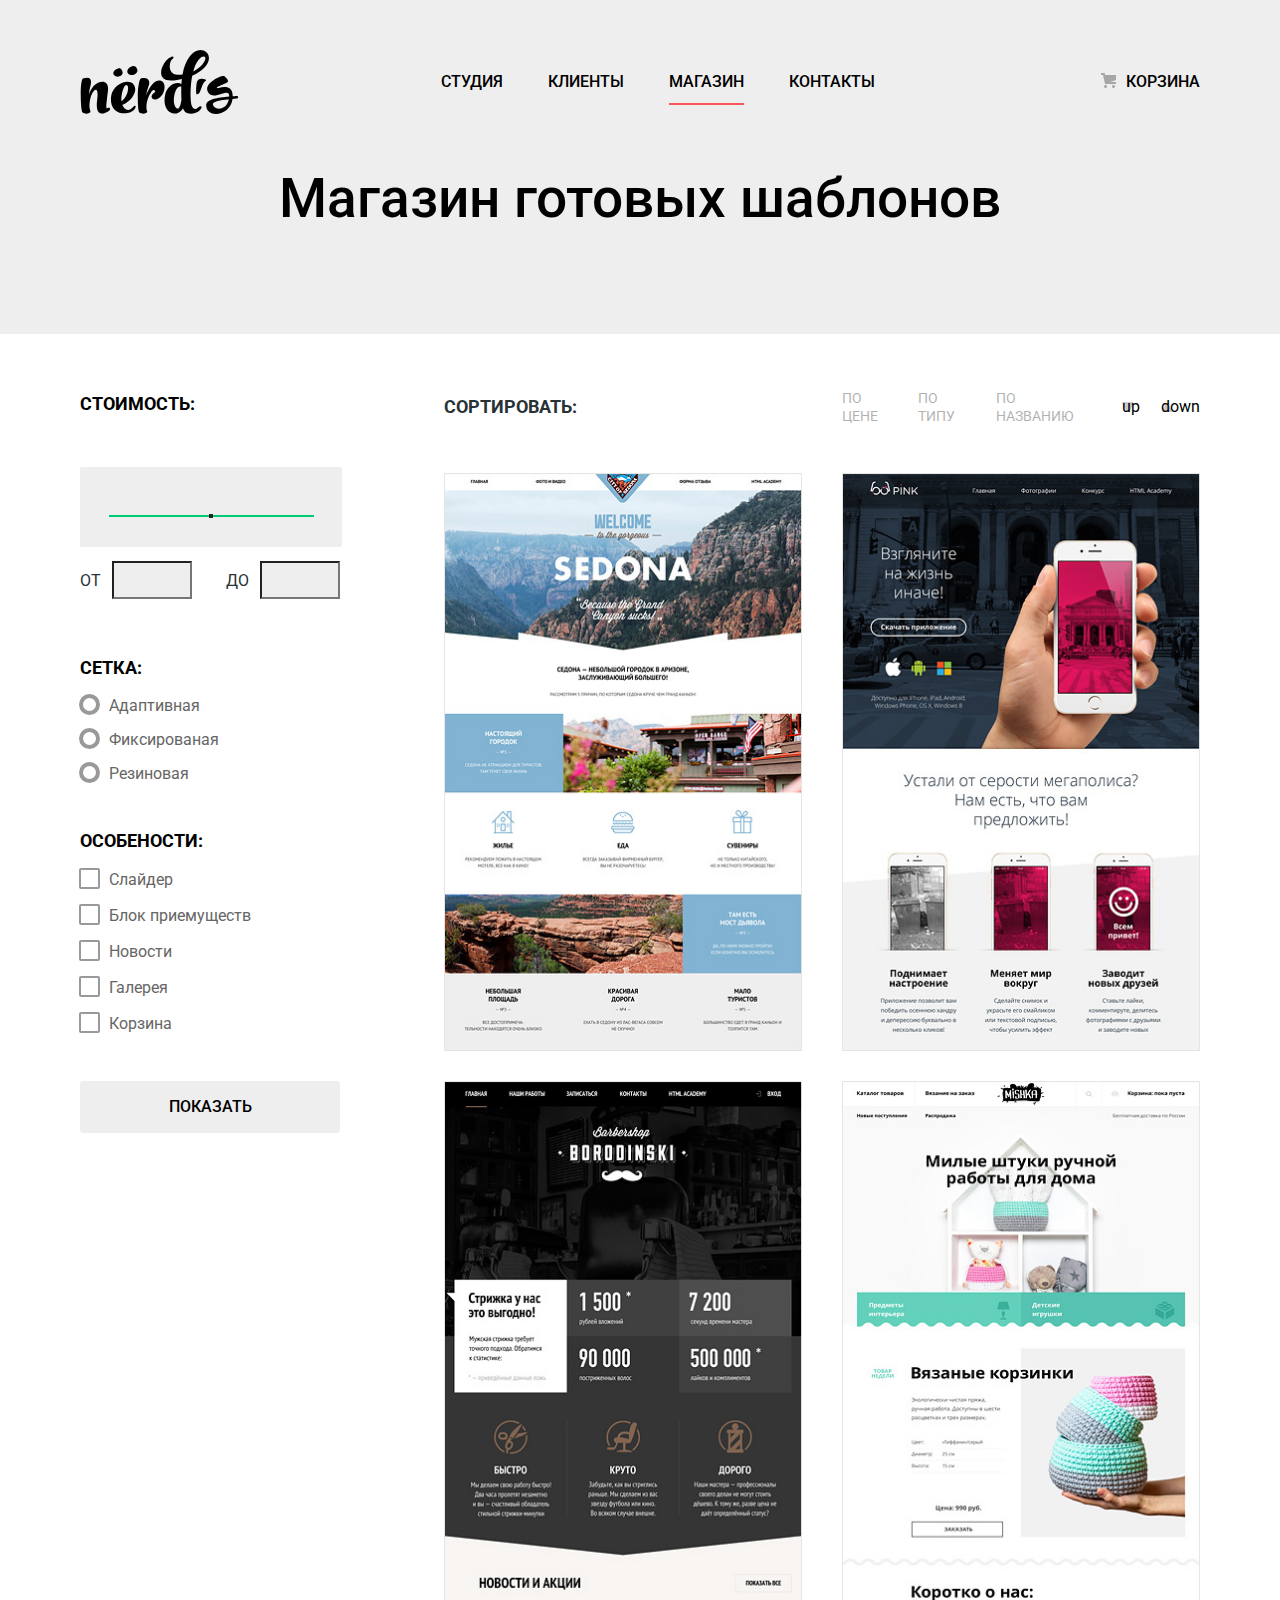
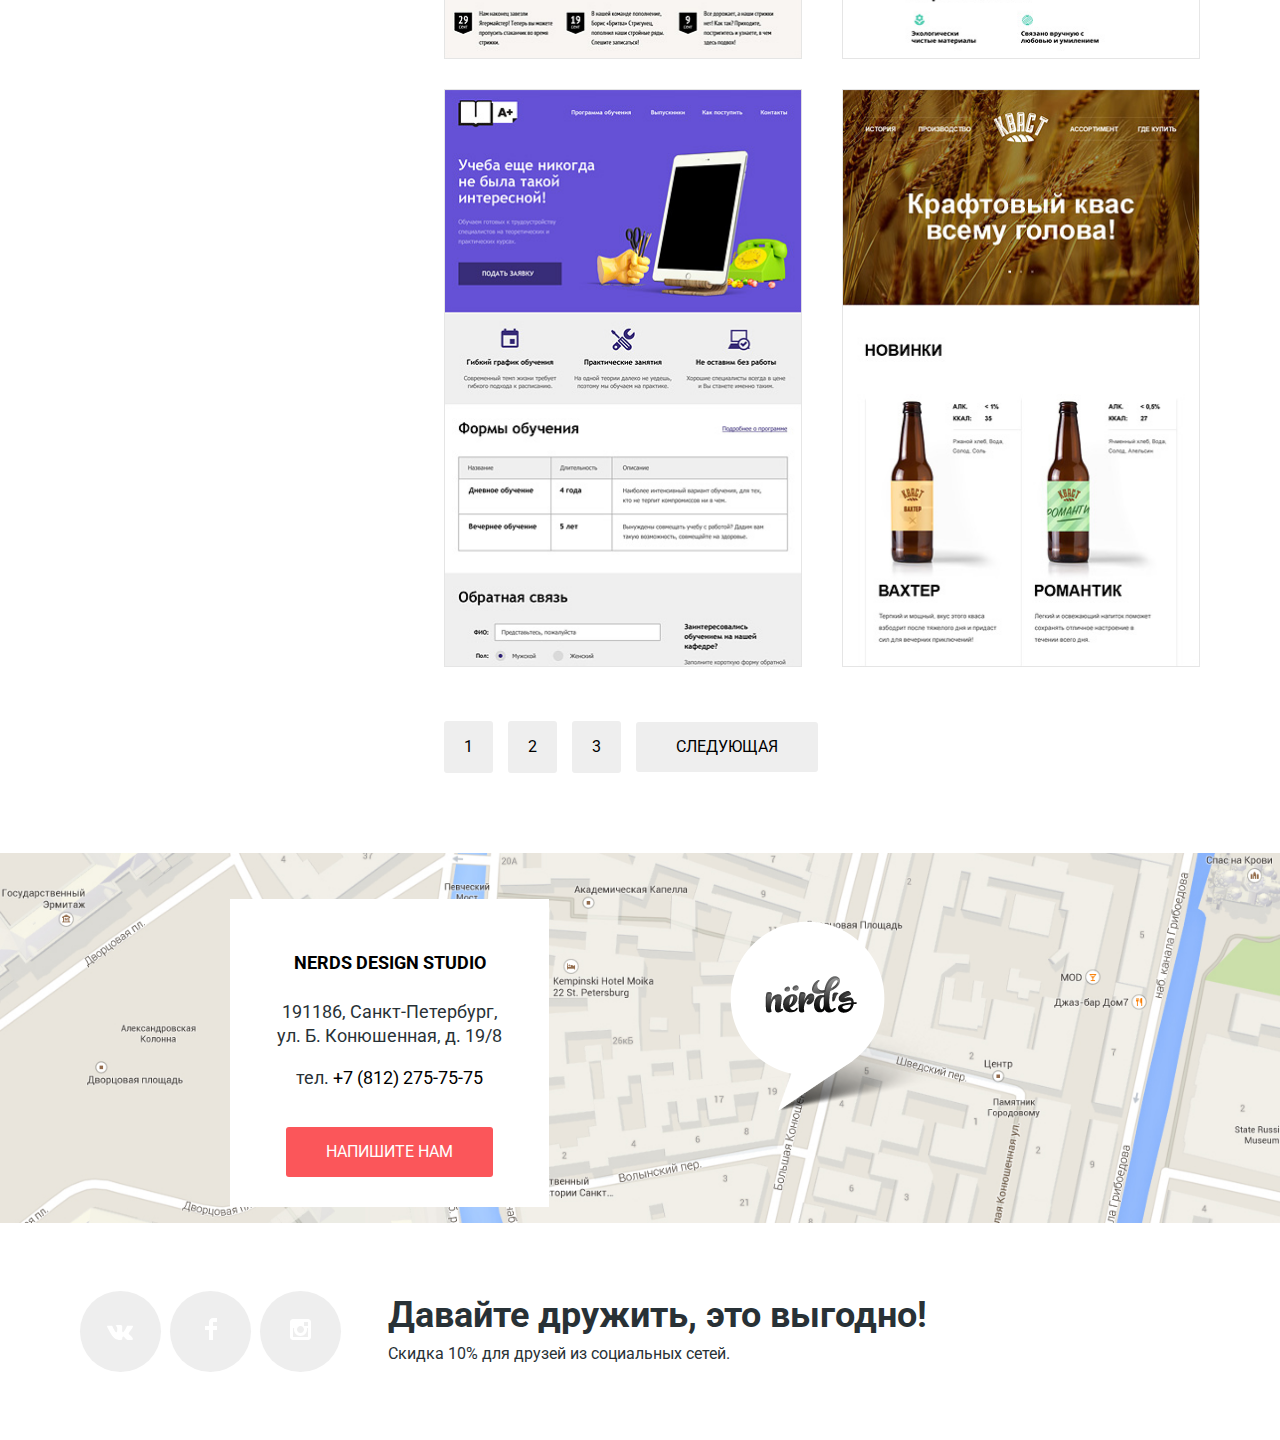
==== commit 68b344ba: "стилизация каталога" ====
--- a/catalog.html
+++ b/catalog.html
@@ -18,207 +18,206 @@
 </head>
 
 <body class="page-body">
-    <header class="main-haeder">
-        <nav class="main-navigation">
+    <div class="dark-bg">
+        <header class="main-header">
             <div class="container">
-                <a class="header-logo">
-                    <img src="img/nerds-logo.svg" width="159" height="65" a lt="Логотип Нердс">
-                </a>
-                <ul class="site-navigation">
-                    <li>
-                        <a href="index.html">Студия</a>
+                <nav class="main-navigation">
+                    <a class="header-logo">
+                        <img src="img/nerds-logo.svg" width="159" height="65" a lt="Логотип Нердс">
+                    </a>
+                    <ul class="site-navigation">
+                        <li>
+                            <a href="index.html">Студия</a>
+                        </li>
+                        <li>
+                            <a href="#">Клиенты</a>
+                        </li>
+                        <li class="site-navigation-current">
+                            <a href="#">Магазин</a>
+                        </li>
+                        <li>
+                            <a href="#">Контакты</a>
+                        </li>
+                    </ul>
+                    <div class="basket">
+                        <a class="icon-basket" href="#">Корзина</a>
+                    </div>
+                </nav>
+            </div>
+        </header>
+        <h1 class="container score-container">Магазин готовых шаблонов</h1>
+    </div>
+
+    <main>
+        <div class="container box-container">
+            <secton class="catalog-filter">
+                <h2 class="visually-hidden">Фильтр товаров</h2>
+                <form>
+                    <fieldset class="filter-price">
+                        <legend>Стоимость:</legend>
+                        <ul class="price-list">
+                            <li class="range-control"><input type="range" min="1" max="15000" step="500" value="7500"></li>
+                            <li class="price-control"><label for="subscribe-field">От</label><input class="colortext" type="namber" min="1" max="15000">
+                                <label for="subscribe-field">До</label><input class="colortext" type="namber" min="1" max="15000"></li>
+                        </ul>
+                    </fieldset>
+                    <fieldset class="filter-forms">
+                        <legend>Сетка:</legend>
+                        <ul class="radio-list">
+                            <li class="radio-item"><input class="visually-hidden-filter filter-input-radio" type="radio" name="subscribe" value="adaptive">
+                                <label for="subscribe-field">Адаптивная</label>
+                            </li>
+                            <li class="radio-item"><input class="visually-hidden-filter filter-input-radio" type="radio" name="subscribe" value="fixed">
+                                <label for="subscribe-field">Фиксированая</label></li>
+                            <li class="radio-item"><input class="visually-hidden-filter filter-input-radio" type="radio" name="subscribe" value="rubber">
+                                <label for="subscribe-field">Резиновая</label></li>
+                        </ul>
+                    </fieldset>
+                    <fieldset class="filter-specials">
+                        <legend>Особености:</legend>
+                        <ul class="check-list">
+                            <li class="check-item"><input class="visually-hidden-filter filter-input-checkbox" type="checkbox" name="subscribe" value="slider">
+                                <label for="subscribe-field">Слайдер</label>
+                            </li>
+                            <li class="check-item"><input class="visually-hidden-filter filter-input-checkbox" type="checkbox" name="subscribe" value="advantage">
+                                <label for="subscribe-field">Блок приемуществ</label></li>
+                            <li class="check-item"><input class="visually-hidden-filter filter-input-checkbox" type="checkbox" name="subscribe" value="news">
+                                <label for="subscribe-field">Новости</label></li>
+                            <li class="check-item"><input class="visually-hidden-filter filter-input-checkbox" type="checkbox" name="subscribe" value="gallery">
+                                <label for="subscribe-field">Галерея</label></li>
+                            <li class="check-item">
+                                <input class="visually-hidden-filter filter-input-checkbox" type="checkbox" name="subscribe" value="trash">
+                                <label for="subscribe-field">Корзина</label></li>
+                        </ul>
+                    </fieldset>
+                    <button class="button button-catalog">Показать</button>
+                </form>
+            </secton>
+            <div class="catalog-wrapper">
+                <section class="sortling">
+                    <h3 class="sortling-title">Сортировать:</h3>
+                    <ul class="sortling-list">
+                        <li class="sortling-item"><a href="#">По цене</a></li>
+                        <li class="sortling-item"><a href="#">По типу</a></li>
+                        <li class="sortling-item"><a href="#">По названию</a></li>
+                    </ul>
+                    <div class="sortling-icon">
+                        <a class="visually-hidden-icon icon-up" href="#">up</a>
+                        <a class="visually-hidden-icon icon-down" href="#">down</a>
+                    </div>
+                </section>
+                <section class="catalog">
+                    <h2 class="visually-hidden">Каталог</h2>
+                    <article class="catalog-card">
+                        <a href="#">
+                            <img class="catalog-image" src="img/products/sedona.jpg" alt="Сайт Седона">
+                        </a>
+                        <div class="catalog-card-content">
+                            <h3 class="catalog-card-title"><a href="#!">Sedona</a></h3>
+                            <p class="catalog-card-text">Информационный сайт для туристов</p>
+                            <a class="button catalog-card-button" href="#">9 900 &#8381;</a>
+                        </div>
+                    </article>
+                    <article class="catalog-card">
+                        <a href="#">
+                            <img class="catalog-image" src="img/products/Pink-App.jpg" alt="Сайт Пинк">
+                        </a>
+                        <div class="catalog-card-content">
+                            <h3 class="catalog-card-title"><a href="#!">Pink app</a></h3>
+                            <p class="catalog-card-text">Продуктовый лендинг приложения для iOS и Android</p>
+                            <a class="button catalog-card-button" href="#">9 900 &#8381;</a>
+                        </div>
+                    </article>
+                    <article class="catalog-card">
+                        <a href="#">
+                            <img class="catalog-image" src="img/products/Barbershop.jpg" alt="Сайт Бабершоп">
+                        </a>
+                        <div class="catalog-card-content">
+                            <h3 class="catalog-card-title"><a href="#!">Barbershop</a></h3>
+                            <p class="catalog-card-text">Сайт салона красоты. Для мужчин, да.</p>
+                            <a class="button catalog-card-button" href="#">9 900 &#8381;</a></div>
+                    </article>
+                    <article class="catalog-card">
+                        <a href="#">
+                            <img class="catalog-image" src="img/products/Mishka.jpg" alt="Сайт Мишка">
+                        </a>
+                        <div class="catalog-card-content">
+                            <h3 class="catalog-card-title"><a href="#!">Mishka</a></h3>
+                            <p class="catalog-card-text">Интернет-магазин вязаных игрушек</p>
+                            <a class="button catalog-card-button" href="#">9 900 &#8381;</a></div>
+
+                    </article>
+                    <article class="catalog-card">
+                        <a href="#">
+                            <img class="catalog-image" src="img/products/a-pluss.jpg" alt="Сайт АПлюс">
+                        </a>
+                        <div class="catalog-card-content">
+                            <h3 class="catalog-card-title"><a href="#!">A Plus</a></h3>
+                            <p class="catalog-card-text">Лендинг курсов повышения квалификации</p>
+                            <a class="button catalog-card-button" href="#">9 900 &#8381;</a>
+                        </div>
+                    </article>
+                    <article class="catalog-card">
+                        <a href="#">
+                            <img class="catalog-image" src="img/products/Kvast.jpg" alt="Сайт Кваст">
+                        </a>
+                        <div class="catalog-card-content">
+                            <h3 class="catalog-card-title"><a href="#!">Кваст</a></h3>
+                            <p class="catalog-card-text">Промо-сайт производителя крафтового кваса</p>
+                            <a class="button catalog-card-button" href="#">9 900 &#8381;</a>
+                        </div>
+                    </article>
+                </section>
+                <div class="pagination">
+                    <ul class="pagination-list">
+                        <li class="pagination-item visually-hidden">
+                            <a class="button pagination-button-prev" href="#">Предыдущая</a>
+                        </li>
+                        <li class="pagination-item"><a class="button pagination-button">1</a></li>
+                        <li class="pagination-item">
+                            <a class="button pagination-button" href="#!">2</a>
+                        </li>
+                        <li class="pagination-item"><a class="button pagination-button" href="#!">3</a></li>
+                        <li class="pagination-item"><a class="button pagination-button-next" href="#!">Следующая</a></li>
+
+                    </ul>
+                </div>
+            </div>
+
+        </div>
+
+    </main>
+    <section class="contacts">
+        <h2 class="visually-hidden">Контакты</h2>
+        <div class="contact-card">
+            <h3 class="contacts-title">Nerds design studio</h3>
+            <address class="contacts-address ">191186, Санкт-Петербург, ул. Б. Конюшенная, д. 19/8</address>
+            <p class="contacts-phone">тел. <a href="tel:+78122757575 ">+7 (812) 275-75-75</a></p>
+            <a class="button button-contacts">Напишите нам</a>
+        </div>
+        <img class="contacts-map" src="img/maps/map.png" alt="Карта ">
+    </section>
+    <footer class="main-footer">
+        <h2 class="visually-hidden">Мы в соцсетях</h2>
+        <div class="container footer-contaier">
+            <section class="social">
+                <ul class="social-list">
+                    <li class="social-item">
+                        <a class="social-button" href="https://vk.com/ "><img src="./img/icons/vk-icon.svg " alt="VK "></a>
                     </li>
-                    <li>
-                        <a href="#">Клиенты</a>
+                    <li class="social-item ">
+                        <a class="social-button " href="https://www.facebook.com/">
+                            <img src="./img/icons/fb-icon.svg "></a>
                     </li>
-                    <li>
-                        <a href="#">Магазин</a>
-                    </li>
-                    <li>
-                        <a href="#">Контакты</a>
+                    <li class="social-item">
+                        <a class="social-button " href="https://instagram.com/ ">
+                            <img src="./img/icons/insta-icon.svg "></a>
                     </li>
                 </ul>
-                <div class="basket">
-                    <a class="icon-basket" href="#">Корзина</a>
-                </div>
-            </div>
-
-        </nav>
-    </header>
-    <main class="main-content">
-        <h1>Магазин готовых шаблонов</h1>
-        <div class="container">
-            <div class="content-box">
-                <secton class="catalog-filter">
-                    <h2 class="shop-title">Фильтр товаров</h2>
-                    <form>
-                        <fieldset class="filter-price">
-                            <legend>Стоимость:</legend>
-                            <ul class="price-list">
-                                <li class="range-control"><input type="range" min="1" max="15000" step="500" value="7500"></li>
-                                <li class="price-control"><label for="subscribe-field">От</label><input class="colortext" type="namber" min="1" max="15000">
-                                    <label for="subscribe-field">До</label><input class="colortext" type="namber" min="1" max="15000"></li>
-                            </ul>
-                        </fieldset>
-                        <fieldset class="filter-form">
-                            <legend>Сетка:</legend>
-                            <ul class="radio-list">
-                                <li class="radio-item"><input type="radio" name="subscribe" value="adaptive">
-                                    <label for="subscribe-field">Адаптивная</label>
-                                </li>
-                                <li class="radio-item"><input type="radio" name="subscribe" value="fixed">
-                                    <label for="subscribe-field">Фиксированая</label></li>
-                                <li class="radio-item"><input type="radio" name="subscribe" value="rubber">
-                                    <label for="subscribe-field">Резиновая</label></li>
-                            </ul>
-                        </fieldset>
-                        <fieldset class="filter-specials">
-                            <legend>Особености:</legend>
-                            <ul class="check-list">
-                                <li class="check-item"><input type="checkbox" name="subscribe" value="slider">
-                                    <label for="subscribe-field">Слайдер</label>
-                                </li>
-                                <li class="check-item"><input type="checkbox" name="subscribe" value="advantage">
-                                    <label for="subscribe-field">Блок приемуществ</label></li>
-                                <li class="check-item"><input type="checkbox" name="subscribe" value="news">
-                                    <label for="subscribe-field">Новости</label></li>
-                                <li class="check-item"><input type="checkbox" name="subscribe" value="gallery">
-                                    <label for="subscribe-field">Галерея</label></li>
-                                <li class="check-item">
-                                    <input type="checkbox" name="subscribe" value="trash">
-                                    <label for="subscribe-field">Корзина</label></li>
-                            </ul>
-                        </fieldset>
-                        <button class="button button-catalog">Показать</button>
-                    </form>
-                </secton>
-                <div class="catalig-wrapper">
-                    <section class="sortling">
-                        <h3 class="sortling-title">Сортировать:</h3>
-                        <ul class="sortling-list">
-                            <li class="sortling-item"><a href="#">По цене</a></li>
-                            <li class="sortling-item"><a href="#">По типу</a></li>
-                            <li class="sortling-item"><a href="#">По названию</a></li>
-                        </ul>
-                        <div class="sortling-icon">
-                            <a class="icon-up" href="#">По возрастаию</a>
-                            <a class="icon-down" href="#">По убыванию</a>
-                        </div>
-                    </section>
-                    <section class="catalog">
-                        <h2>Каталог</h2>
-                        <article class="catalog-card">
-                            <a href="#">
-                                <img src="img/products/sedona.jpg" alt="Сайт Седона">
-                            </a>
-                            <div class="catalog-card-content">
-                                <h3 class="catalog-card-title"><a href="#!">Sedona</a></h3>
-                                <p class="catalog-card-text">Информационный сайт для туристов</p>
-                                <a class="button catalog-card-button" href="#">9 900 &#8381;</a>
-                            </div>
-                        </article>
-                        <article class="catalog-card">
-                            <a href="#">
-                                <img src="img/products/Pink-App.jpg" alt="Сайт Пинк">
-                            </a>
-                            <div class="catalog-card-content">
-                                <h3 class="catalog-card-title"><a href="#!">Pink app</a></h3>
-                                <p class="catalog-card-text">Продуктовый лендинг приложения для iOS и Android</p>
-                                <a class="button catalog-card-button" href="#">9 900 &#8381;</a>
-                            </div>
-                        </article>
-                        <article class="catalog-card">
-                            <a href="#">
-                                <img src="img/products/Barbershop.jpg" alt="Сайт Бабершоп">
-                            </a>
-                            <div class="catalog-card-content">
-                                <h3 class="catalog-card-title"><a href="#!">Barbershop</a></h3>
-                                <p class="catalog-card-text">Сайт салона красоты. Для мужчин, да.</p>
-                                <a class="button catalog-card-button" href="#">9 900 &#8381;</a></div>
-                        </article>
-                        <article class="catalog-card">
-                            <a href="#">
-                                <img src="img/products/Mishka.jpg" alt="Сайт Мишка">
-                            </a>
-                            <div class="catalog-card-content">
-                                <h3 class="catalog-card-title"><a href="#!">Mishka</a></h3>
-                                <p class="catalog-card-text">Интернет-магазин вязаных игрушек</p>
-                                <a class="button catalog-card-button" href="#">9 900 &#8381;</a></div>
-
-                        </article>
-                        <article class="catalog-card">
-                            <a href="#">
-                                <img src="img/products/a-pluss.jpg" alt="Сайт АПлюс">
-                            </a>
-                            <div class="catalog-card-content">
-                                <h3 class="catalog-card-title"><a href="#!">A Plus</a></h3>
-                                <p class="catalog-card-text">Лендинг курсов повышения квалификации</p>
-                                <a class="button catalog-card-button" href="#">9 900 &#8381;</a>
-                            </div>
-                        </article>
-                        <article class="catalog-card">
-                            <a href="#">
-                                <img src="img/products/Kvast.jpg" alt="Сайт Кваст">
-                            </a>
-                            <div class="catalog-card-content">
-                                <h3 class="catalog-card-title"><a href="#!">Кваст</a></h3>
-                                <p class="catalog-card-text">Промо-сайт производителя крафтового кваса</p>
-                                <a class="button catalog-card-button" href="#">9 900 &#8381;</a>
-                            </div>
-                        </article>
-                    </section>
-                    <div class="pagination">
-                        <ul class="pagination-list">
-                            <li class="pagination-item hidden">
-                                <a class="pagination-button pagination-button-prev" href="#">Предыдущая</a>
-                            </li>
-                            <li class="pagination-item"><a class="pagination-button">1</a></li>
-                            <li class="pagination-item">
-                                <a class="pagination-button" href="#">2</a>
-                            </li>
-                            <li class="pagination-item"><a class="pagination-button" href="#">3</a></li>
-                            <li class="pagination-item"><a class="pagination-button pagination-button-next" href="#">Следующая</a></li>
-
-                        </ul>
-                    </div>
-                </div>
-
-            </div>
-        </div>
-        <section class="contacts">
-            <h2>Контакты</h2>
-            <div class="contact-card ">
-                <h3 class="contacts-title ">Nerds design studio</h3>
-                <address class="contacts-address">191186, Санкт-Петербург, ул. Б. Конюшенная, д. 19/8</address>
-                <p class="contacts-phone">тел. <a href="tel:+78122757575">+7 (812) 275-75-75</a></p>
-                <a class="button button-contacts" href="#">Напишите нам</a>
-            </div>
-            <img class="contacts-map" src="img/maps/map.png" alt="Карта">
-        </section>
-    </main>
-    <footer class="main-footer ">
-        <h2>Мы в соцсетях</h2>
-        <div class="footer-box">
-            <div class="container">
-                <section class="social">
-                    <ul class="social-list ">
-                        <li class="social-item">
-                            <a class="social-button" href="https://vk.com/ "><img src="./img/icons/vk-icon.svg " alt="VK "></a>
-                        </li>
-                        <li class="social-item">
-                            <a class="social-button" href="https://www.facebook.com/ ">
-                                <img src="./img/icons/fb-icon.svg "></a>
-                        </li>
-                        <li class="social-item">
-                            <a class="social-button " href="https://instagram.com/ ">
-                                <img src="./img/icons/insta-icon.svg "></a>
-                        </li>
-                    </ul>
-                </section>
-                <div class="friendship">
-                    <p class="friendship-title">Давайте дружить, это выгодно!</p>
-                    <p class="friendship-text">Скидка 10&#37; для друзей из социальных сетей.</p>
-                </div>
+            </section>
+            <div class="friendship">
+                <p class="friendship-title">Давайте дружить, это выгодно!</p>
+                <p class="friendship-text">Скидка 10&#37; для друзей из социальных сетей.</p>
             </div>
         </div>
     </footer>
--- a/css/style.css
+++ b/css/style.css
@@ -37,13 +37,13 @@
     color: var(--basic-font);
     min-height: 100%;
     display: grid;
-    grid-template-rows: min-content 1fr min-content;
+    grid-template-rows: min-content 1fr 1fr min-content;
     align-content: start;
 }
 
 *,
-::before,
-::after {
+ ::before,
+ ::after {
     box-sizing: border-box;
 }
 
@@ -62,6 +62,19 @@
     width: 1px;
     height: 1px;
     margin: -1px;
+}
+
+.visually-hidden-filter {
+    position: absolute;
+    width: 1px;
+    height: 1px;
+    margin: -1px;
+    border: 0;
+    padding: 0;
+    white-space: nowrap;
+    clip-path: inset(100%);
+    clip: rect(0 0 0 0);
+    overflow: hidden;
 }
 
 .hidden {
@@ -134,61 +147,8 @@
     background-color: var(--yellow-dark);
 }
 
-.button-catalog,
-.button-next {
-    background-color: var(--basic-dark);
-    line-height: 18px;
-    color: var(--basic-black);
-}
-
-.button.button-catalog:hover {
-    background-color: var(--basic-extra-light);
-}
-
-.button.button-catalog:active {
-    background-color: var(--basic-neutral);
-}
-
-.button.button-next:hover {
-    background-color: var(--basic-extra-light);
-}
-
-.button.button-next:active {
-    background-color: var(--basic-neutral);
-}
-
-.button-pagination {
-    background-color: var(--basic-dark);
-    padding: 16px 16px;
-    color: var(--basic-black);
-}
-
-.button.button-pagination:hover {
-    background-color: var(--basic-extra-light);
-}
-
-.button.button-pagination:active {
-    background-color: var(--basic-neutral);
-}
-
 .catalog-card-button {
     min-width: 200px;
-}
-
-.social-button {
-    background-color: var(--basic-dark);
-    border-radius: 35px;
-    font-size: 9px;
-    padding: 26px 9px;
-    text-decoration: none;
-}
-
-.social-button:hover {
-    background-color: var(--basic-red);
-}
-
-.social-button:active {
-    background-color: var(--basic-red-extra);
 }
 
 
@@ -217,6 +177,10 @@
     height: 65px;
 }
 
+.header-logo img:active {
+    opacity: 0.2;
+}
+
 .site-navigation {
     display: flex;
     flex-wrap: wrap;
@@ -263,6 +227,10 @@
 }
 
 .basket a {
+    font-weight: 500;
+    font-size: 16px;
+    line-height: 30px;
+    text-transform: uppercase;
     color: var(--basic-black);
 }
 
@@ -563,21 +531,61 @@
 
 .partners-container {
     display: flex;
-    flex-direction: row;
-    padding-top: 46px;
-    padding-bottom: 44px;
+    position: relative;
+    padding-top: 52px;
+    padding-bottom: 52px;
+}
+
+.partners-container::after {
+    content: "";
+    position: absolute;
+    bottom: 0;
+    left: 20px;
+    right: 20px;
+    height: 2px;
+    background: var(--basic-dark);
 }
 
 .partners-list {
     display: flex;
-    flex-direction: row;
+    width: 1120px;
+    -webkit-justify-content: center;
     justify-content: center;
-    align-items: center;
 }
 
 .partners-item {
+    display: flex;
+    position: relative;
     width: 298px;
     align-items: center;
+    -webkit-justify-content: center;
+    justify-content: center;
+}
+
+.partners-item:nth-child(n):not(:last-child)::before {
+    content: "";
+    position: absolute;
+    left: 283px;
+    height: 52px;
+    width: 2px;
+    background: var(--basic-dark);
+}
+
+.partners-image-wrapper {
+    display: block;
+    width: 100%;
+    height: auto;
+    overflow: hidden;
+    object-fit: contain;
+    opacity: 0.2;
+}
+
+.partners-image-wrapper:hover {
+    opacity: 1.0;
+}
+
+.partners-image-wrapper:active {
+    opacity: 0.1;
 }
 
 
@@ -585,17 +593,15 @@
 
 .contacts {
     color: var(--basic-black);
-    background: var(--basic-dark) 50% 0 no-repeat;
-    height: 416px;
-    width: 1440px;
     position: relative;
     margin: auto;
+    width: 100%;
 }
 
 .contacts::before {
     content: "";
     position: absolute;
-    top: 22%;
+    top: 33%;
     left: 57%;
     background-image: url("../img/maps/marker.png");
     background-repeat: no-repeat;
@@ -616,33 +622,39 @@
     height: 308px;
     background-color: var(--basic-white);
     position: absolute;
-    top: 12%;
-    left: 10%;
-}
-
-.contacts-map {
-    width: 1440px;
-    height: 416px;
-    margin: 0 auto;
-}
-
-.contacts a {
-    color: var(--basic-white);
-    font-weight: 500;
-    line-height: 18px;
+    top: 28%;
+    left: 18%;
 }
 
 .contacts-title {
+    font-size: 18px;
+    font-weight: 700;
     line-height: 30px;
-}
-
-.contacts-address,
-.contacts-phone {
-    line-height: 18px;
-    width: 230px;
-    height: 52px;
+    margin: 0;
+    margin-bottom: 22px;
+    margin-top: 49px;
+    text-transform: uppercase;
+}
+
+.contacts-address {
+    font-size: 18px;
+    font-weight: 400;
+    margin: 0;
+    margin-bottom: 18px;
     font-style: normal;
     text-align: center;
+    width: 230px;
+    color: var(--basic-font);
+}
+
+.contacts-phone {
+    font-size: 18px;
+    font-weight: 400;
+    margin: 0;
+    margin-bottom: 37px;
+    font-style: normal;
+    text-align: center;
+    color: var(--basic-font);
 }
 
 .contacts .contacts-phone a {
@@ -654,150 +666,155 @@
     text-decoration: none;
 }
 
+.contacts-map {
+    display: block;
+    width: 100%;
+    margin-top: 80px;
+}
+
+
+/* FOOTER */
+
+.footer-contaier {
+    display: flex;
+    height: 217px;
+    justify-content: space-between;
+    align-items: center;
+}
+
+.social {
+    display: flex;
+    width: 308px;
+}
+
+.social-list {
+    display: flex;
+    margin: 0;
+    padding: 0;
+    list-style: none;
+}
+
+.social-item:nth-child(n):not(:last-child) {
+    margin-right: 9px;
+}
+
+.social a {
+    color: var(--basic-white);
+}
+
+.social-button {
+    background-color: var(--basic-dark);
+    width: 81px;
+    height: 81px;
+    display: block;
+    border-radius: 50px;
+    line-height: 88px;
+    text-align: center;
+}
+
+.social-button:hover {
+    background-color: var(--basic-red);
+}
+
+.social-button:active {
+    background-color: var(--basic-red-extra);
+}
+
+.friendship {
+    display: flex;
+    flex-direction: column;
+    width: 812px;
+}
+
+.friendship-title {
+    font-size: 36px;
+    line-height: 36px;
+    font-weight: 700;
+    margin: 0;
+    margin-bottom: 10px;
+}
+
+.friendship-text {
+    font-size: 16px;
+    line-height: 22px;
+    font-weight: 400;
+    margin: 0;
+}
+
 
 /* CATALOG */
 
-.content-box {
+.score-container {
+    font-size: 55px;
+    line-height: 55px;
+    font-weight: 500;
+    color: var(--basic-black);
+    text-align: center;
+    padding-bottom: 108px;
+    padding-top: 8px;
+}
+
+.box-container {
     display: flex;
     margin-top: 55px;
-    margin-bottom: 60px;
 }
 
 .catalog-filter {
     display: flex;
-    width: 400px;
-}
-
-.catalog-filter form {
-    display: flex;
-    margin: 0;
-    padding: 0;
-    width: 260px;
+    margin: 0;
+    padding: 0;
+    width: 262px;
+    margin-right: 102px;
     flex-direction: column;
+}
+
+.catalog-filter legend {
+    font-size: 18px;
+    line-height: 30px;
+    font-weight: 700;
+    color: var(--basic-black);
+    text-transform: uppercase;
 }
 
 .catalog-filter fieldset {
     border: none;
 }
 
-.catalog-filter legend {
-    margin-bottom: 16px;
-}
-
-.catalog-filter legend:first-child {
+form {
+    display: flex;
+    margin: 0;
+    padding: 0;
+    flex-direction: column;
+}
+
+.filter-price {
+    display: flex;
+    margin: 0;
+    padding: 0;
+    margin-bottom: 54px;
+}
+
+.filter-price legend {
     margin-bottom: 48px;
 }
 
-.catalog-filter li {
-    margin-bottom: 15px;
-}
-
-.filter-price {
-    display: flex;
-    height: 220px;
-    margin: 0;
-    padding: 0;
-    margin-bottom: 54px;
-    margin-top: 18px;
-}
-
 .price-list {
-    margin-top: 48px;
-}
-
-.filter-form {
-    display: flex;
-    height: 180px;
-    margin: 0;
-    padding: 0;
-    margin-bottom: 43px;
-}
-
-.radio-list {
-    display: flex;
-    flex-direction: column;
-}
-
-.radio-item {
-    margin-right: 11px;
-}
-
-.filter-specials {
-    display: flex;
-    height: 250px;
-    margin: 0;
-    padding: 0;
-    margin-bottom: 50px;
-}
-
-.catalig-wrapper {
-    width: 760px;
-    display: flex;
-    flex-direction: column;
-}
-
-.sortling {
-    display: flex;
-    width: 760px;
-    flex-direction: row;
-    justify-content: flex-start;
-    align-items: center;
-    margin-bottom: 30px;
-}
-
-.sortling-title {
-    margin-right: 100px;
-}
-
-.sortling-list {
-    display: flex;
-    justify-content: flex-end;
-}
-
-.sortling-icon {
-    display: flex;
-    justify-content: flex-end;
-}
-
-.catalog {
-    display: flex;
-    flex-wrap: wrap;
-    justify-content: flex-start;
-    align-items: flex-start;
-    align-content: flex-start;
-}
-
-.main-content h1 {
-    font-weight: 500;
-    font-size: 55px;
-    line-height: 55px;
-    text-align: center;
-    margin: auto;
-    background-color: var(--basic-dark);
-    height: 191px;
-    width: 1440px;
-    padding-top: 50px;
-    ;
-}
-
-.main-content legend {
+    list-style: none;
+    margin: 0;
+    padding: 0;
     text-transform: uppercase;
-    font-weight: bold;
-}
-
-
-/*Filters*/
+}
 
 .range-control {
     background-color: var(--basic-dark);
     border-radius: 2px;
-    width: 240px;
-    height: 60px;
+    width: 262px;
+    height: 80px;
     text-align: center;
     line-height: 50px;
     color: var(--basic-white);
     padding: 20px;
-    ;
+    margin-bottom: 14px;
 }
 
 input[type='range'] {
@@ -814,49 +831,324 @@
     width: 4px;
 }
 
-label .subscribe-field {
-    margin-left: 11px;
-}
-
 .colortext {
     background: var(--basic-dark);
     width: 80px;
     height: 38px;
 }
 
+fieldset label:not(.filter-price label) {
+    margin-left: 29px;
+}
+
+.filter-price label:not(:first-child) {
+    margin-left: 30px;
+}
+
+.filter-price label {
+    margin-right: 11px;
+}
+
+.filter-forms {
+    margin: 0;
+    padding: 0;
+    margin-bottom: 43px;
+}
+
+.filter-forms legend {
+    margin-bottom: 13px;
+}
+
+.radio-list {
+    font-size: 16px;
+    line-height: 19px;
+    font-weight: 400;
+    color: var(--light-font);
+    list-style: none;
+    margin: 0;
+    padding: 0;
+}
+
+.radio-list li:nth-child(n):not(:last-child) {
+    margin-bottom: 15px;
+}
+
 .radio-list li,
 .check-list li {
     text-transform: none;
 }
 
+.radio-item label {
+    position: relative;
+    display: block;
+    cursor: pointer;
+    user-select: none;
+}
+
+.filter-input-radio+label::before {
+    content: "";
+    position: absolute;
+    left: -30px;
+    top: -2px;
+    width: 21px;
+    height: 21px;
+    border: 4px solid #000000;
+    border-radius: 50px;
+    opacity: 0.4;
+}
+
+.filter-input-radio+label::after {
+    content: "";
+    position: absolute;
+    left: -24px;
+    top: 3.5px;
+    width: 9px;
+    height: 9px;
+    background-color: var(--basic-black);
+    border-radius: 50px;
+    opacity: 0;
+}
+
+.filter-input-radio:checked+label::after {
+    opacity: 0.4;
+}
+
+.filter-specials {
+    display: flex;
+    margin: 0;
+    padding: 0;
+    margin-bottom: 48px;
+}
+
+.filter-specials legend {
+    margin-bottom: 14px;
+}
+
+.check-list {
+    font-size: 16px;
+    line-height: 19px;
+    font-weight: 400;
+    color: var(--light-font);
+    list-style: none;
+    margin: 0;
+    padding: 0;
+}
+
+.check-list li:nth-child(n):not(:last-child) {
+    margin-bottom: 17px;
+}
+
+.check-item label {
+    position: relative;
+    display: block;
+    cursor: pointer;
+    user-select: none;
+}
+
+.filter-input-checkbox:hover+label,
+.filter-input-checkbox:focus+label {
+    color: var(--special);
+}
+
+.filter-input-checkbox+label::before {
+    content: "";
+    position: absolute;
+    left: -30px;
+    top: -2px;
+    width: 21px;
+    height: 21px;
+    border: 2px solid #000000;
+    border-radius: 2px;
+    opacity: 0.4;
+}
+
+.filter-input-checkbox+label::after {
+    content: "";
+    position: absolute;
+    top: -3px;
+    left: -31px;
+    width: 25px;
+    height: 23px;
+    background-image: url("../img/icons/checkbox-on.svg");
+    background-repeat: no-repeat;
+    background-position: 0 0;
+    opacity: 0;
+}
+
+.filter-input-checkbox:checked+label::after {
+    opacity: 0.4;
+}
+
+.button-catalog {
+    background-color: var(--basic-dark);
+    padding: 17px 89px;
+    color: var(--basic-black);
+    font-weight: 500;
+    width: 260px;
+}
+
+.button-catalog:hover {
+    background-color: var(--basic-extra-light);
+}
+
+.button-catalog:active {
+    background-color: var(--basic-neutral);
+}
+
+.catalog-wrapper {
+    width: 760px;
+    display: flex;
+    flex-direction: column;
+    margin: 0;
+    padding: 0;
+}
+
+.sortling {
+    display: flex;
+    flex-direction: row;
+    justify-content: flex-start;
+    align-items: center;
+    margin: 0;
+    padding: 0;
+    margin-bottom: 48px;
+}
+
+.sortling-title {
+    font-size: 18px;
+    line-height: 30px;
+    font-weight: 700;
+    text-transform: uppercase;
+    margin: 0;
+    padding: 0;
+    margin-right: 265px;
+}
+
+.sortling-list {
+    display: flex;
+    list-style: none;
+    justify-content: center;
+    margin: 0;
+    padding: 0;
+    margin-right: 30px;
+    ;
+}
+
+.sortling-list {
+    font-size: 14px;
+    line-height: 18px;
+}
+
 .sortling-list li {
-    display: inline;
-    margin-right: 15px;
-    align-items: center;
-}
-
-.sortling-list a,
+    opacity: 0.3;
+}
+
+.sortling-list li:not(:last-child) {
+    margin-right: 26px;
+}
+
+.sortling-list li:hover {
+    opacity: 0.6;
+}
+
+.sortling-list li:active {
+    opacity: 1.0;
+}
+
+.sortling-list a {
+    text-decoration: none;
+    text-transform: uppercase;
+    color: var(--basic-black);
+}
+
+.sortling-icon {
+    display: flex;
+    justify-content: flex-end;
+}
+
 .sortling-icon a {
-    text-transform: uppercase;
-    text-decoration: none;
-    font-size: 14px;
-    color: var(--basic-black);
-}
-
-.sortling-icon {
-    visibility: hidden;
-}
-
-
-/*Catalog card*/
+    color: var(--basic-black);
+}
+
+.sortling-icon a:hover {
+    opacity: 0.6;
+}
+
+.sortling-icon a:active {
+    opacity: 1.0;
+}
+
+.sortling-icon .icon-up {
+    padding-left: 10px;
+    padding-right: 11px;
+    position: relative;
+}
+
+.icon-up::before {
+    content: "";
+    position: absolute;
+    top: 28%;
+    height: 10px;
+    width: 11px;
+    background-image: url("../img/icons/sort-down.svg");
+    background-repeat: no-repeat;
+    background-position: 0 0;
+    opacity: 0.2;
+}
+
+.sortling-icon .icon-down {
+    padding-left: 10px;
+    position: relative;
+}
+
+.icon-down::before {
+    content: "";
+    position: absolute;
+    top: 28%;
+    height: 10px;
+    width: 11px;
+    background-image: url("../img/icons/sort-up.svg");
+    background-repeat: no-repeat;
+    background-position: 0 0;
+    opacity: 0.2;
+}
+
+
+/* Catalog */
+
+.catalog {
+    display: flex;
+    flex-wrap: wrap;
+    justify-content: flex-start;
+    align-items: flex-start;
+    align-content: flex-start;
+    margin-bottom: 24px;
+}
+
+.catalog-card:nth-of-type(odd) {
+    margin-bottom: 30px;
+    margin-right: 40px;
+}
+
+.catalog-card:nth-of-type(even) {
+    margin-bottom: 30px;
+    margin-right: 0;
+}
 
 .catalog-card {
     display: inline-block;
     vertical-align: bottom;
-    width: 360px;
-    margin-bottom: 32px;
+    width: 358px;
     position: relative;
-    margin-right: 18px;
+}
+
+.catalog-card:hover .catalog-card-content {
+    opacity: 1;
+}
+
+.catalog-image {
+    display: block;
+    width: 358px;
+    height: 578px;
 }
 
 .catalog-card-content {
@@ -865,16 +1157,16 @@
     text-align: center;
     padding: 26px 40px 45px;
     bottom: 0;
+    position: absolute;
     opacity: 0;
 }
 
-.catalog-card:hover .catalog-card-content {
-    opacity: 1;
-}
-
 .catalog-card-title {
     margin: 0;
+    padding: 0;
     margin-bottom: 15px;
+    text-transform: uppercase;
+    color: var(--basic-black);
 }
 
 .catalog-card-title a {
@@ -886,7 +1178,8 @@
 }
 
 .catalog-card-title a:active {
-    color: var(--basic-black-activ);
+    color: var(--basic-black);
+    opacity: 0.3;
 }
 
 .catalog-card-text {
@@ -902,71 +1195,53 @@
 /*Pagination*/
 
 .pagination {
-    margin-top: 22px;
+    display: flex;
+    margin: 0;
+    padding: 0;
+}
+
+.pagination-list {
+    margin: 0;
+    padding: 0;
 }
 
 .pagination-list li {
     display: inline;
-    margin-right: 15px;
-    align-items: center;
-    text-decoration: none;
-}
-
-.pagination-list a {
-    text-decoration: none;
-    color: var(--basic-black);
-}
-
-
-/* FOOTER */
-
-.main-footer {
-    color: var(--basic-black);
-}
-
-.footer-box .container {
-    display: flex;
-    height: 217px;
-    justify-content: flex-start;
-    align-items: center;
-}
-
-.social {
-    display: flex;
-    width: 300px;
-    justify-content: center;
-}
-
-.social-list {
-    display: flex;
-    margin-left: 140px;
-}
-
-.social-item {
-    margin-right: 15px;
-}
-
-.friendship {
-    display: flex;
-    flex-direction: column;
-    margin-right: 240px;
-}
-
-.social a {
-    color: var(--basic-white);
-}
-
-.footer-box p {
-    text-transform: none;
-    text-decoration: none;
-    margin: 0;
-    padding: 0;
-}
-
-.friendship-title {
-    font-weight: bold;
-    font-size: 36px;
-    line-height: 36px;
-    text-transform: none;
-    text-decoration: none;
-}
+    line-height: 18px;
+}
+
+.pagination-list li:nth-child(n):not(:last-child) {
+    margin-right: 11px;
+}
+
+.pagination-button {
+    background-color: var(--basic-dark);
+    padding: 17px 20px;
+    color: var(--basic-black);
+}
+
+.pagination-button:hover {
+    background-color: var(--basic-extra-light);
+}
+
+.pagination-button:active {
+    background-color: var(--basic-neutral);
+    color: var(--basic-black);
+    opacity: 0.3;
+}
+
+.pagination-button-next {
+    background-color: var(--basic-dark);
+    line-height: 18px;
+    color: var(--basic-black);
+}
+
+.pagination-button-next:hover {
+    background-color: var(--basic-extra-light);
+}
+
+.pagination-button-next:active {
+    background-color: var(--basic-neutral);
+    color: var(--basic-black);
+    opacity: 0.3;
+}
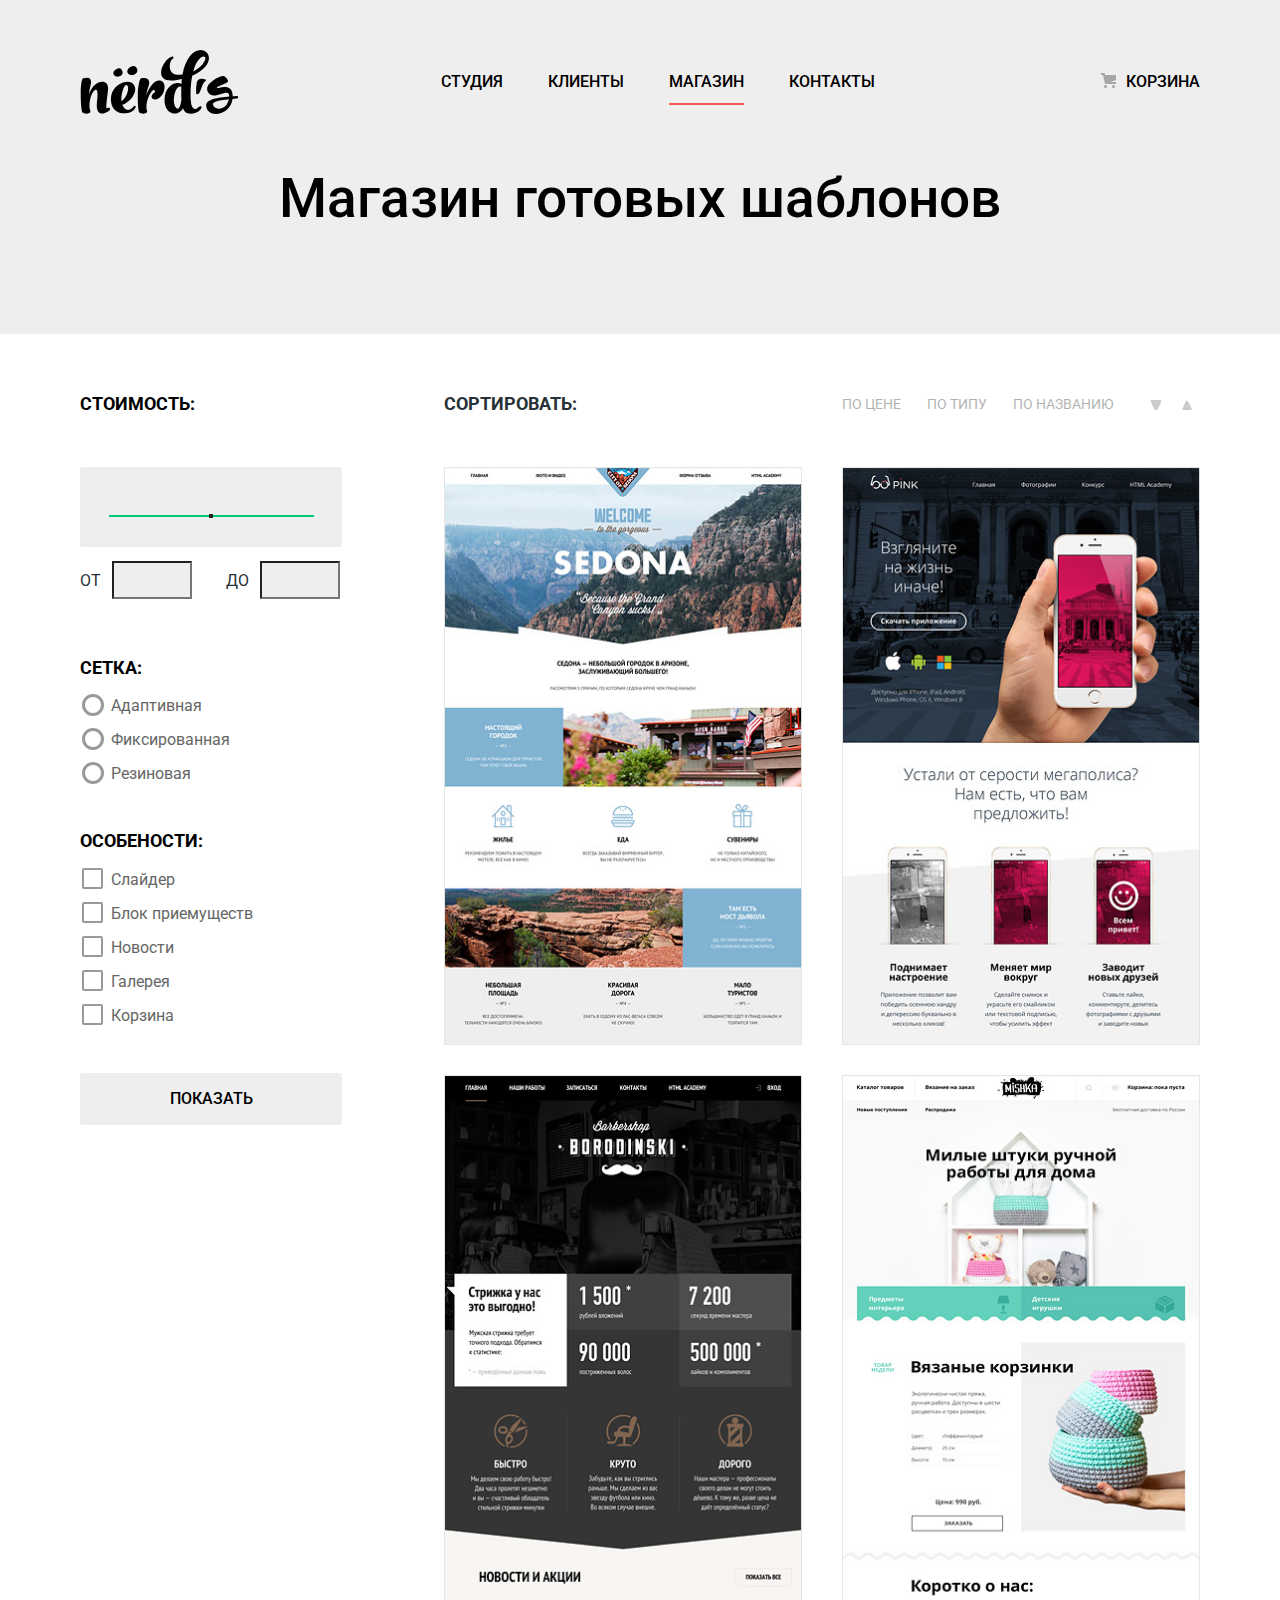
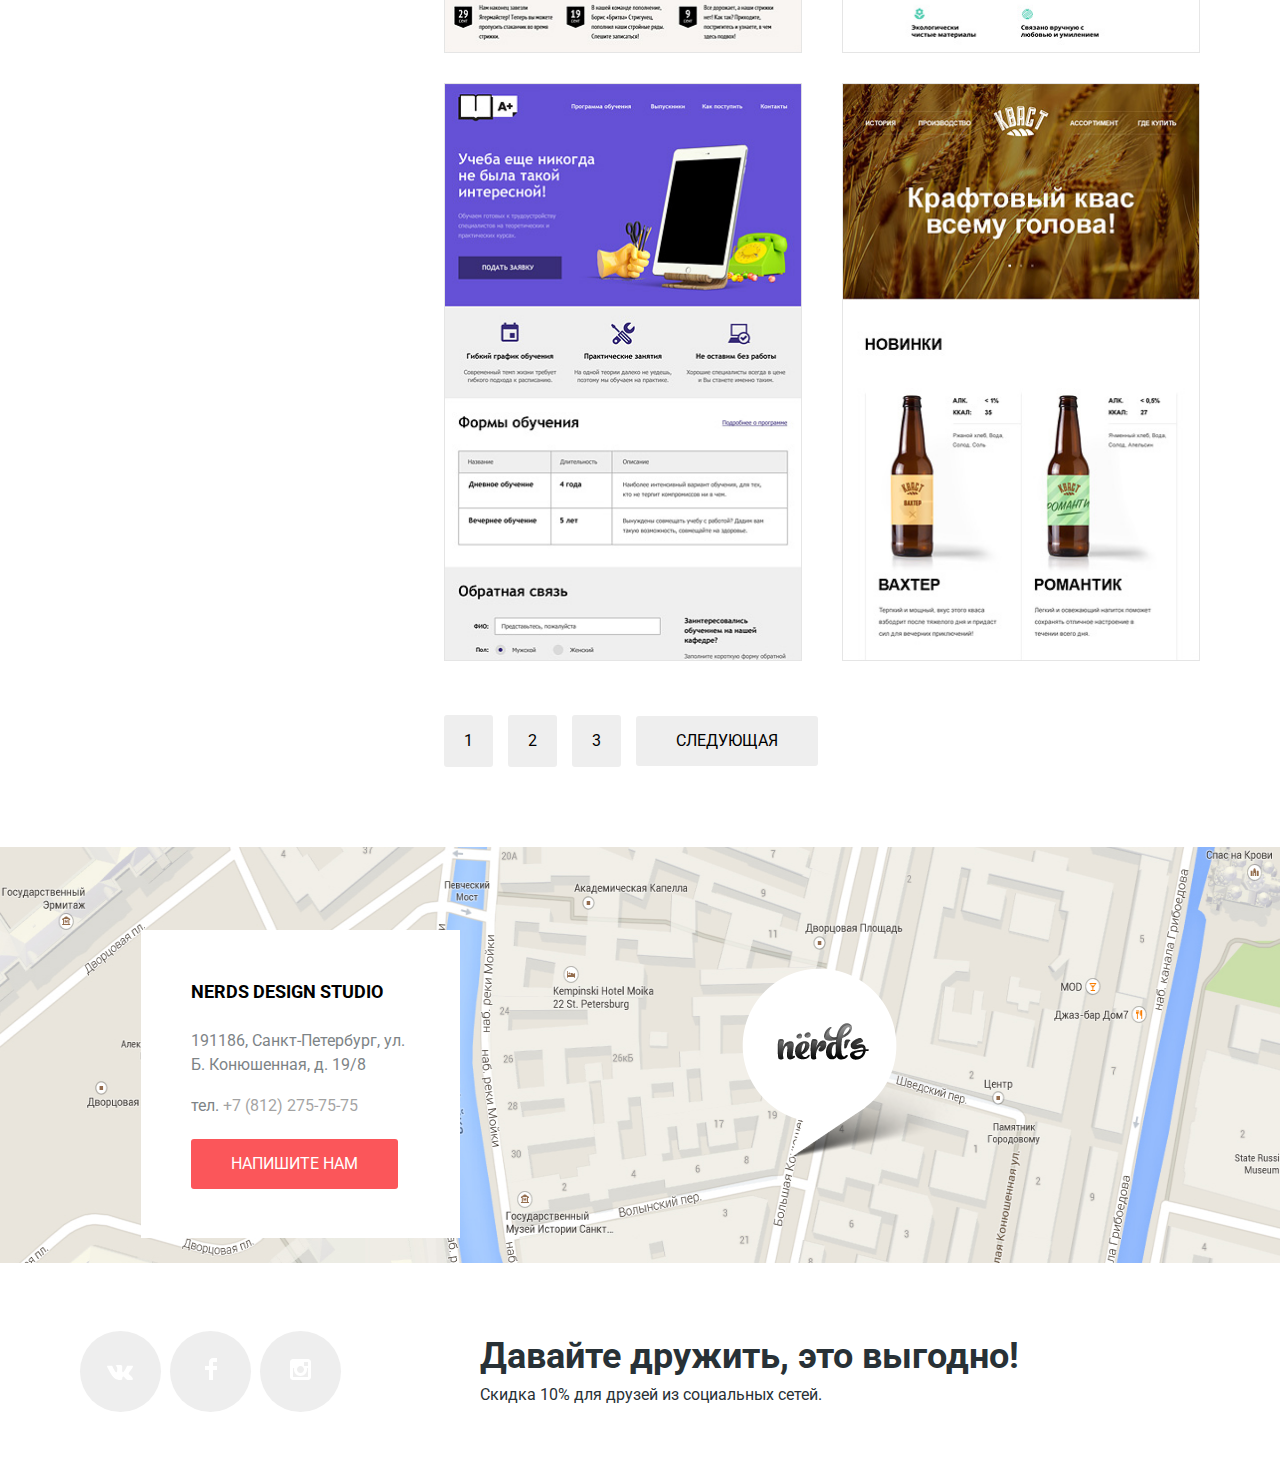
==== commit 5ed114f9: "декоративные элементы главной страницы" ====
--- a/catalog.html
+++ b/catalog.html
@@ -64,30 +64,35 @@
                     <fieldset class="filter-forms">
                         <legend>Сетка:</legend>
                         <ul class="radio-list">
-                            <li class="radio-item"><input class="visually-hidden-filter filter-input-radio" type="radio" name="subscribe" value="adaptive">
-                                <label for="subscribe-field">Адаптивная</label>
-                            </li>
-                            <li class="radio-item"><input class="visually-hidden-filter filter-input-radio" type="radio" name="subscribe" value="fixed">
-                                <label for="subscribe-field">Фиксированая</label></li>
-                            <li class="radio-item"><input class="visually-hidden-filter filter-input-radio" type="radio" name="subscribe" value="rubber">
-                                <label for="subscribe-field">Резиновая</label></li>
+                            <li class="radio-item"><input class="visually-hidden filter-input-radio" type="radio" name="subscribe" id="radio">
+                                <label for="radio">Адаптивная</label>
+                            </li>
+                            <li class="radio-item"><input class="visually-hidden filter-input-radio" type="radio" name="subscribe" id="radio1">
+                                <label for="radio1">Фиксированная</label>
+                            </li>
+                            <li class="radio-item"><input class="visually-hidden filter-input-radio" type="radio" name="subscribe" id="radio2">
+                                <label for="radio2">Резиновая</label>
+                            </li>
                         </ul>
                     </fieldset>
                     <fieldset class="filter-specials">
                         <legend>Особености:</legend>
-                        <ul class="check-list">
-                            <li class="check-item"><input class="visually-hidden-filter filter-input-checkbox" type="checkbox" name="subscribe" value="slider">
-                                <label for="subscribe-field">Слайдер</label>
-                            </li>
-                            <li class="check-item"><input class="visually-hidden-filter filter-input-checkbox" type="checkbox" name="subscribe" value="advantage">
-                                <label for="subscribe-field">Блок приемуществ</label></li>
-                            <li class="check-item"><input class="visually-hidden-filter filter-input-checkbox" type="checkbox" name="subscribe" value="news">
-                                <label for="subscribe-field">Новости</label></li>
-                            <li class="check-item"><input class="visually-hidden-filter filter-input-checkbox" type="checkbox" name="subscribe" value="gallery">
-                                <label for="subscribe-field">Галерея</label></li>
-                            <li class="check-item">
-                                <input class="visually-hidden-filter filter-input-checkbox" type="checkbox" name="subscribe" value="trash">
-                                <label for="subscribe-field">Корзина</label></li>
+                        <ul class="radio-list">
+                            <li class="check-item"><input class="visually-hidden filter-input-checkbox" type="checkbox" id="checkbox1">
+                                <label for="checkbox1">Слайдер</label>
+                            </li>
+                            <li class="check-item"><input class="visually-hidden filter-input-checkbox" type="checkbox" id="checkbox2">
+                                <label for="checkbox2">Блок приемуществ</label>
+                            </li>
+                            <li class="check-item"><input class="visually-hidden filter-input-checkbox" type="checkbox" id="checkbox3">
+                                <label for="checkbox3">Новости</label>
+                            </li>
+                            <li class="check-item"><input class="visually-hidden filter-input-checkbox" type="checkbox" id="checkbox4">
+                                <label for="checkbox4">Галерея</label>
+                            </li>
+                            <li class="check-item"><input class="visually-hidden filter-input-checkbox" type="checkbox" id="checkbox5">
+                                <label for="checkbox5">Корзина</label>
+                            </li>
                         </ul>
                     </fieldset>
                     <button class="button button-catalog">Показать</button>
@@ -102,8 +107,9 @@
                         <li class="sortling-item"><a href="#">По названию</a></li>
                     </ul>
                     <div class="sortling-icon">
-                        <a class="visually-hidden-icon icon-up" href="#">up</a>
-                        <a class="visually-hidden-icon icon-down" href="#">down</a>
+                        <a class="icon-up" href="#">
+                            <span class="visually-hidden">up</span></a>
+                        <a class="icon-down" href="#"><span class="visually-hidden">down</span></a>
                     </div>
                 </section>
                 <section class="catalog">
@@ -195,7 +201,7 @@
             <p class="contacts-phone">тел. <a href="tel:+78122757575 ">+7 (812) 275-75-75</a></p>
             <a class="button button-contacts">Напишите нам</a>
         </div>
-        <img class="contacts-map" src="img/maps/map.png" alt="Карта ">
+        <img class="contacts-map" src="img/maps/map.png" width="1440" height="416" alt="Карта ">
     </section>
     <footer class="main-footer">
         <h2 class="visually-hidden">Мы в соцсетях</h2>
@@ -203,14 +209,14 @@
             <section class="social">
                 <ul class="social-list">
                     <li class="social-item">
-                        <a class="social-button" href="https://vk.com/ "><img src="./img/icons/vk-icon.svg " alt="VK "></a>
+                        <a class="social-button" href="#!"><img src="./img/icons/vk-icon.svg" alt="VK "></a>
                     </li>
-                    <li class="social-item ">
-                        <a class="social-button " href="https://www.facebook.com/">
+                    <li class="social-item">
+                        <a class="social-button" href="#!">
                             <img src="./img/icons/fb-icon.svg "></a>
                     </li>
                     <li class="social-item">
-                        <a class="social-button " href="https://instagram.com/ ">
+                        <a class="social-button" href="#!">
                             <img src="./img/icons/insta-icon.svg "></a>
                     </li>
                 </ul>
--- a/css/style.css
+++ b/css/style.css
@@ -529,6 +529,10 @@
 
 /*Partners*/
 
+.partners {
+    margin-bottom: 80px;
+}
+
 .partners-container {
     display: flex;
     position: relative;
@@ -556,7 +560,7 @@
 .partners-item {
     display: flex;
     position: relative;
-    width: 298px;
+    width: 25%;
     align-items: center;
     -webkit-justify-content: center;
     justify-content: center;
@@ -565,13 +569,13 @@
 .partners-item:nth-child(n):not(:last-child)::before {
     content: "";
     position: absolute;
-    left: 283px;
+    right: 0;
     height: 52px;
     width: 2px;
     background: var(--basic-dark);
 }
 
-.partners-image-wrapper {
+.partners-image {
     display: block;
     width: 100%;
     height: auto;
@@ -580,11 +584,11 @@
     opacity: 0.2;
 }
 
-.partners-image-wrapper:hover {
+.partners-image:hover {
     opacity: 1.0;
 }
 
-.partners-image-wrapper:active {
+.partners-image:active {
     opacity: 0.1;
 }
 
@@ -601,8 +605,8 @@
 .contacts::before {
     content: "";
     position: absolute;
-    top: 33%;
-    left: 57%;
+    top: 29%;
+    left: 58%;
     background-image: url("../img/maps/marker.png");
     background-repeat: no-repeat;
     background-position: 0 0;
@@ -612,18 +616,13 @@
 }
 
 .contact-card {
-    display: flex;
-    flex-direction: column;
-    align-items: center;
-}
-
-.contact-card {
     width: 319px;
     height: 308px;
     background-color: var(--basic-white);
     position: absolute;
-    top: 28%;
-    left: 18%;
+    top: 20%;
+    left: 11%;
+    padding: 47px 50px 47px;
 }
 
 .contacts-title {
@@ -631,34 +630,33 @@
     font-weight: 700;
     line-height: 30px;
     margin: 0;
-    margin-bottom: 22px;
-    margin-top: 49px;
     text-transform: uppercase;
+    padding-bottom: 22px;
 }
 
 .contacts-address {
-    font-size: 18px;
+    font-size: 16px;
     font-weight: 400;
-    margin: 0;
-    margin-bottom: 18px;
     font-style: normal;
-    text-align: center;
-    width: 230px;
     color: var(--basic-font);
+    opacity: 0.6;
+    padding-bottom: 17px;
 }
 
 .contacts-phone {
-    font-size: 18px;
+    font-size: 16px;
     font-weight: 400;
-    margin: 0;
-    margin-bottom: 37px;
     font-style: normal;
-    text-align: center;
     color: var(--basic-font);
+    opacity: 0.6;
+    margin: 0;
+    padding-bottom: 21px;
+    ;
 }
 
 .contacts .contacts-phone a {
     color: var(--basic-black);
+    opacity: 0.6;
 }
 
 .contacts a:hover,
@@ -669,7 +667,7 @@
 .contacts-map {
     display: block;
     width: 100%;
-    margin-top: 80px;
+    min-height: 416px;
 }
 
 
@@ -677,14 +675,14 @@
 
 .footer-contaier {
     display: flex;
-    height: 217px;
     justify-content: space-between;
     align-items: center;
+    padding-top: 68px;
+    padding-bottom: 68px;
 }
 
 .social {
-    display: flex;
-    width: 308px;
+    margin-right: 139px;
 }
 
 .social-list {
@@ -720,9 +718,11 @@
     background-color: var(--basic-red-extra);
 }
 
+.social-button img:active {
+    opacity: 0.3;
+}
+
 .friendship {
-    display: flex;
-    flex-direction: column;
     width: 812px;
 }
 
@@ -757,6 +757,7 @@
 .box-container {
     display: flex;
     margin-top: 55px;
+    margin-bottom: 80px;
 }
 
 .catalog-filter {
@@ -838,7 +839,7 @@
 }
 
 fieldset label:not(.filter-price label) {
-    margin-left: 29px;
+    margin-left: 31px;
 }
 
 .filter-price label:not(:first-child) {
@@ -885,14 +886,20 @@
     user-select: none;
 }
 
+.filter-input-radio:hover+label,
+.filter-input-radio:focus+label {
+    color: var(--basic-black);
+    opacity: 0.7;
+}
+
 .filter-input-radio+label::before {
     content: "";
     position: absolute;
-    left: -30px;
+    left: -29px;
     top: -2px;
-    width: 21px;
-    height: 21px;
-    border: 4px solid #000000;
+    width: 22px;
+    height: 22px;
+    border: 3px solid #000000;
     border-radius: 50px;
     opacity: 0.4;
 }
@@ -900,8 +907,8 @@
 .filter-input-radio+label::after {
     content: "";
     position: absolute;
-    left: -24px;
-    top: 3.5px;
+    left: -23px;
+    top: 4.1px;
     width: 9px;
     height: 9px;
     background-color: var(--basic-black);
@@ -910,7 +917,11 @@
 }
 
 .filter-input-radio:checked+label::after {
-    opacity: 0.4;
+    opacity: 0.9;
+}
+
+.filter-input-radio:checked+label::before {
+    opacity: 0.9;
 }
 
 .filter-specials {
@@ -947,13 +958,14 @@
 
 .filter-input-checkbox:hover+label,
 .filter-input-checkbox:focus+label {
-    color: var(--special);
+    color: var(--basic-black);
+    opacity: 0.7;
 }
 
 .filter-input-checkbox+label::before {
     content: "";
     position: absolute;
-    left: -30px;
+    left: -29px;
     top: -2px;
     width: 21px;
     height: 21px;
@@ -976,7 +988,11 @@
 }
 
 .filter-input-checkbox:checked+label::after {
-    opacity: 0.4;
+    opacity: 0.9;
+}
+
+.filter-input-checkbox:checked+label::before {
+    opacity: 0;
 }
 
 .button-catalog {
@@ -984,7 +1000,6 @@
     padding: 17px 89px;
     color: var(--basic-black);
     font-weight: 500;
-    width: 260px;
 }
 
 .button-catalog:hover {
@@ -1019,7 +1034,6 @@
     font-weight: 700;
     text-transform: uppercase;
     margin: 0;
-    padding: 0;
     margin-right: 265px;
 }
 
@@ -1086,12 +1100,13 @@
 .icon-up::before {
     content: "";
     position: absolute;
-    top: 28%;
+    top: -4px;
     height: 10px;
     width: 11px;
     background-image: url("../img/icons/sort-down.svg");
     background-repeat: no-repeat;
     background-position: 0 0;
+    margin-left: -4px;
     opacity: 0.2;
 }
 
@@ -1103,12 +1118,13 @@
 .icon-down::before {
     content: "";
     position: absolute;
-    top: 28%;
+    top: -4px;
     height: 10px;
     width: 11px;
     background-image: url("../img/icons/sort-up.svg");
     background-repeat: no-repeat;
     background-position: 0 0;
+    margin-left: 6px;
     opacity: 0.2;
 }
 
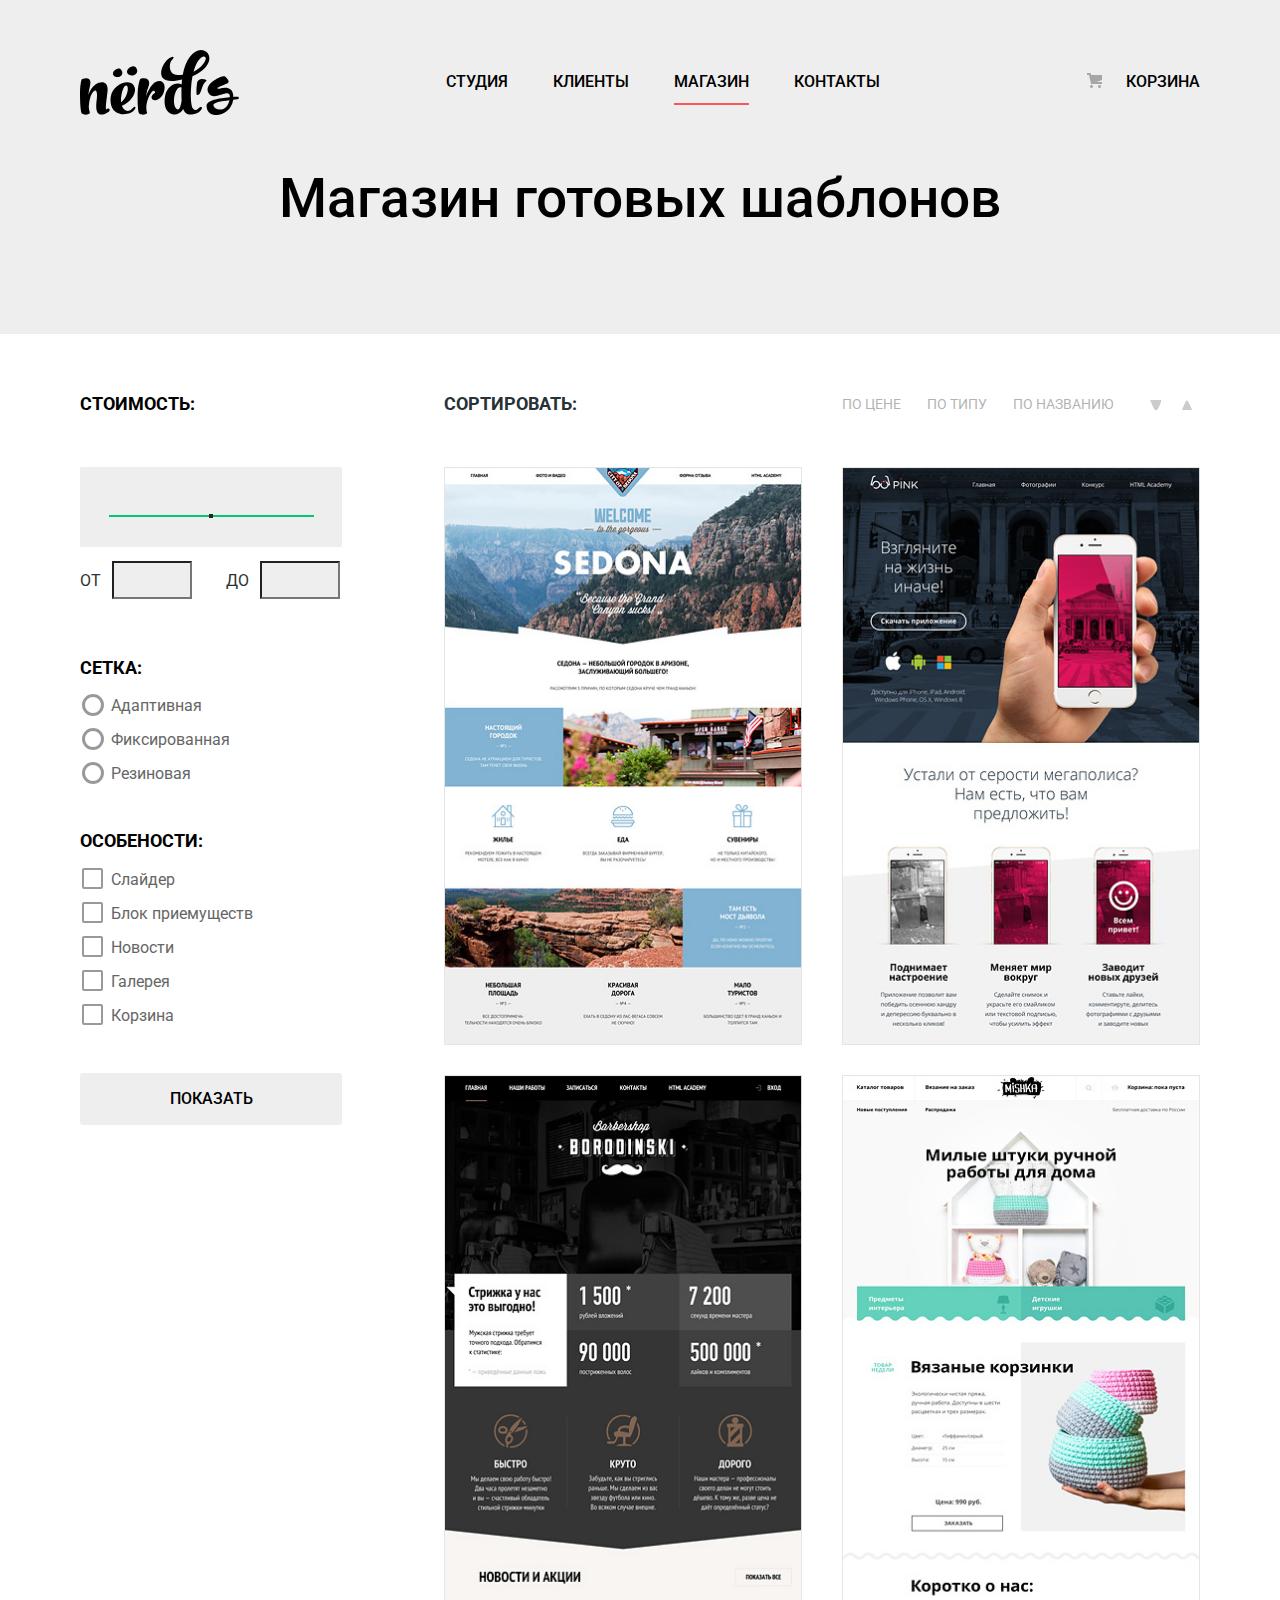
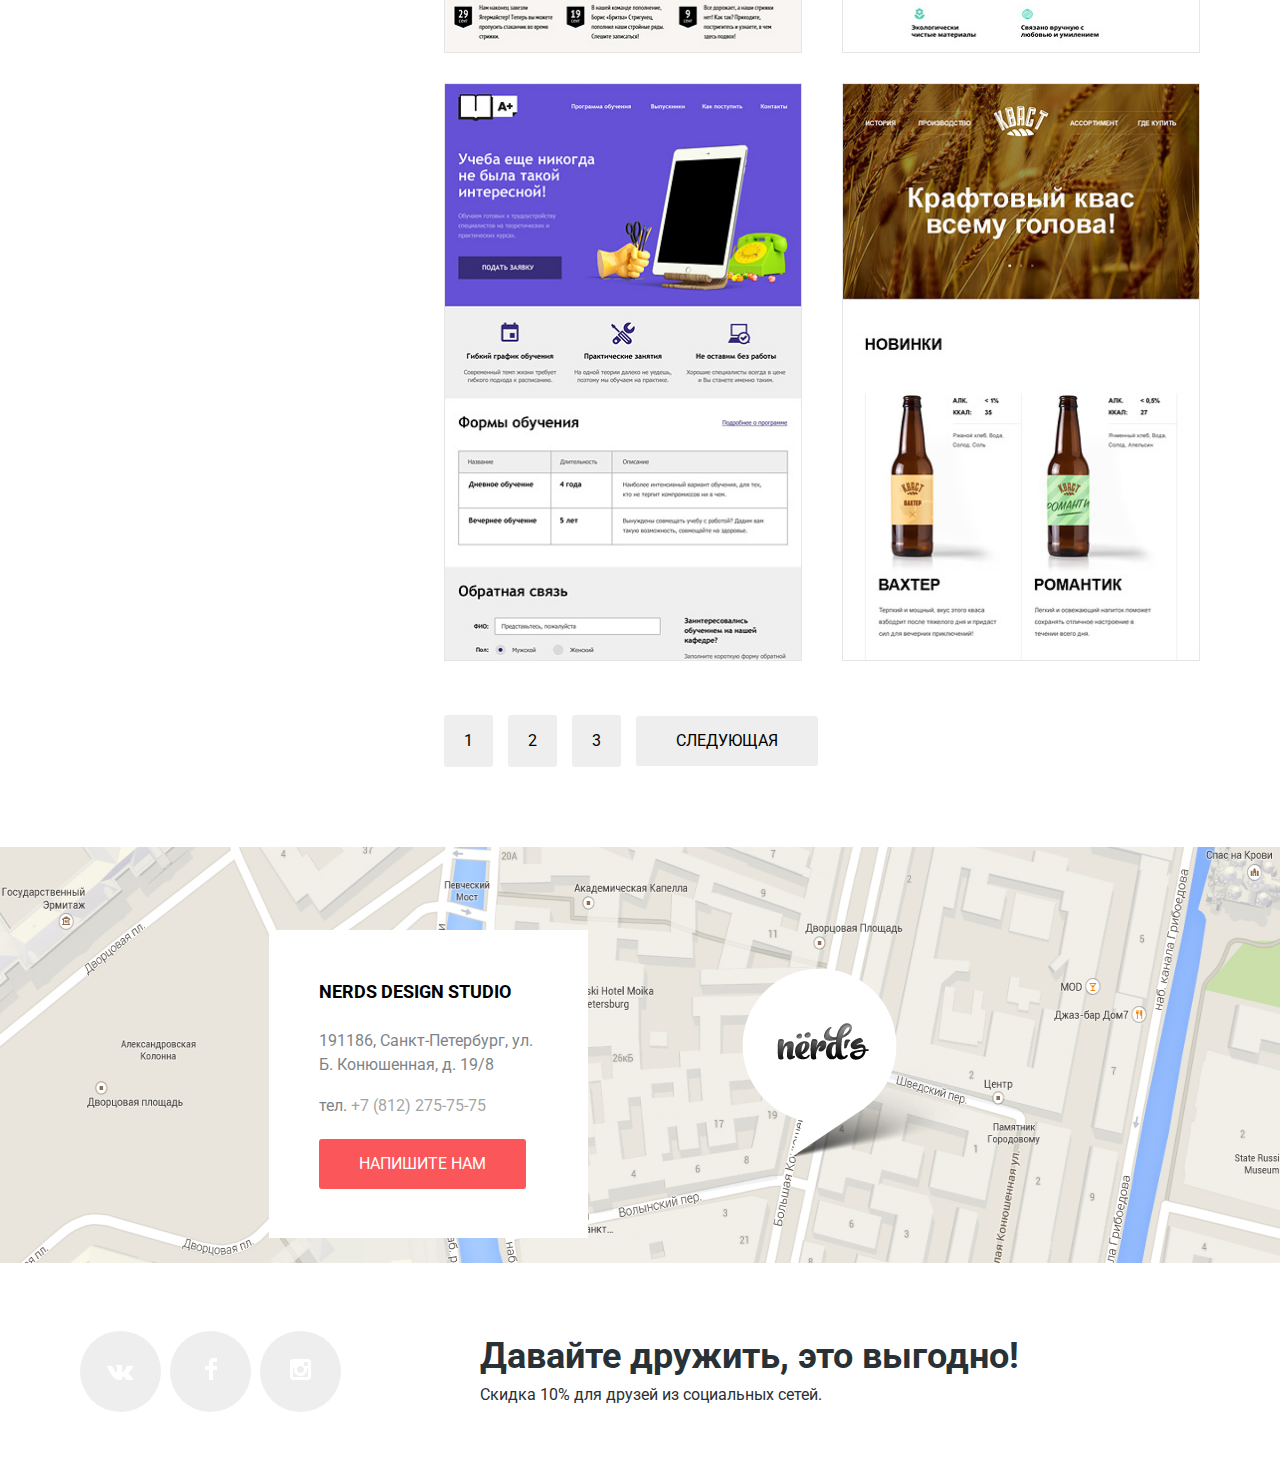
==== commit ace79bd8: "оформление каталога" ====
--- a/catalog.html
+++ b/catalog.html
@@ -30,17 +30,17 @@
                             <a href="index.html">Студия</a>
                         </li>
                         <li>
-                            <a href="#">Клиенты</a>
+                            <a href="#!">Клиенты</a>
                         </li>
                         <li class="site-navigation-current">
-                            <a href="#">Магазин</a>
+                            <a href="#!">Магазин</a>
                         </li>
                         <li>
-                            <a href="#">Контакты</a>
+                            <a href="#!">Контакты</a>
                         </li>
                     </ul>
                     <div class="basket">
-                        <a class="icon-basket" href="#">Корзина</a>
+                        <a class="basket-icon" href="#!">Корзина</a>
                     </div>
                 </nav>
             </div>
@@ -102,82 +102,82 @@
                 <section class="sortling">
                     <h3 class="sortling-title">Сортировать:</h3>
                     <ul class="sortling-list">
-                        <li class="sortling-item"><a href="#">По цене</a></li>
-                        <li class="sortling-item"><a href="#">По типу</a></li>
-                        <li class="sortling-item"><a href="#">По названию</a></li>
+                        <li class="sortling-item"><a href="#!">По цене</a></li>
+                        <li class="sortling-item"><a href="#!">По типу</a></li>
+                        <li class="sortling-item"><a href="#!">По названию</a></li>
                     </ul>
                     <div class="sortling-icon">
-                        <a class="icon-up" href="#">
+                        <a class="icon-up" href="#!">
                             <span class="visually-hidden">up</span></a>
-                        <a class="icon-down" href="#"><span class="visually-hidden">down</span></a>
+                        <a class="icon-down" href="#!"><span class="visually-hidden">down</span></a>
                     </div>
                 </section>
                 <section class="catalog">
                     <h2 class="visually-hidden">Каталог</h2>
                     <article class="catalog-card">
-                        <a href="#">
+                        <a href="#!">
                             <img class="catalog-image" src="img/products/sedona.jpg" alt="Сайт Седона">
                         </a>
                         <div class="catalog-card-content">
                             <h3 class="catalog-card-title"><a href="#!">Sedona</a></h3>
                             <p class="catalog-card-text">Информационный сайт для туристов</p>
-                            <a class="button catalog-card-button" href="#">9 900 &#8381;</a>
-                        </div>
-                    </article>
-                    <article class="catalog-card">
-                        <a href="#">
+                            <a class="button catalog-card-button" href="#!">9 900 &#8381;</a>
+                        </div>
+                    </article>
+                    <article class="catalog-card">
+                        <a href="#!">
                             <img class="catalog-image" src="img/products/Pink-App.jpg" alt="Сайт Пинк">
                         </a>
                         <div class="catalog-card-content">
                             <h3 class="catalog-card-title"><a href="#!">Pink app</a></h3>
                             <p class="catalog-card-text">Продуктовый лендинг приложения для iOS и Android</p>
-                            <a class="button catalog-card-button" href="#">9 900 &#8381;</a>
-                        </div>
-                    </article>
-                    <article class="catalog-card">
-                        <a href="#">
+                            <a class="button catalog-card-button" href="#!">9 900 &#8381;</a>
+                        </div>
+                    </article>
+                    <article class="catalog-card">
+                        <a href="#!">
                             <img class="catalog-image" src="img/products/Barbershop.jpg" alt="Сайт Бабершоп">
                         </a>
                         <div class="catalog-card-content">
                             <h3 class="catalog-card-title"><a href="#!">Barbershop</a></h3>
                             <p class="catalog-card-text">Сайт салона красоты. Для мужчин, да.</p>
-                            <a class="button catalog-card-button" href="#">9 900 &#8381;</a></div>
-                    </article>
-                    <article class="catalog-card">
-                        <a href="#">
+                            <a class="button catalog-card-button" href="#!">9 900 &#8381;</a></div>
+                    </article>
+                    <article class="catalog-card">
+                        <a href="#!">
                             <img class="catalog-image" src="img/products/Mishka.jpg" alt="Сайт Мишка">
                         </a>
                         <div class="catalog-card-content">
                             <h3 class="catalog-card-title"><a href="#!">Mishka</a></h3>
                             <p class="catalog-card-text">Интернет-магазин вязаных игрушек</p>
-                            <a class="button catalog-card-button" href="#">9 900 &#8381;</a></div>
-
-                    </article>
-                    <article class="catalog-card">
-                        <a href="#">
+                            <a class="button catalog-card-button" href="#!">9 900 &#8381;</a></div>
+
+                    </article>
+                    <article class="catalog-card">
+                        <a href="#!">
                             <img class="catalog-image" src="img/products/a-pluss.jpg" alt="Сайт АПлюс">
                         </a>
                         <div class="catalog-card-content">
                             <h3 class="catalog-card-title"><a href="#!">A Plus</a></h3>
                             <p class="catalog-card-text">Лендинг курсов повышения квалификации</p>
-                            <a class="button catalog-card-button" href="#">9 900 &#8381;</a>
-                        </div>
-                    </article>
-                    <article class="catalog-card">
-                        <a href="#">
+                            <a class="button catalog-card-button" href="#!">9 900 &#8381;</a>
+                        </div>
+                    </article>
+                    <article class="catalog-card">
+                        <a href="#!">
                             <img class="catalog-image" src="img/products/Kvast.jpg" alt="Сайт Кваст">
                         </a>
                         <div class="catalog-card-content">
                             <h3 class="catalog-card-title"><a href="#!">Кваст</a></h3>
                             <p class="catalog-card-text">Промо-сайт производителя крафтового кваса</p>
-                            <a class="button catalog-card-button" href="#">9 900 &#8381;</a>
+                            <a class="button catalog-card-button" href="#!">9 900 &#8381;</a>
                         </div>
                     </article>
                 </section>
                 <div class="pagination">
                     <ul class="pagination-list">
                         <li class="pagination-item visually-hidden">
-                            <a class="button pagination-button-prev" href="#">Предыдущая</a>
+                            <a class="button pagination-button-prev" href="#!">Предыдущая</a>
                         </li>
                         <li class="pagination-item"><a class="button pagination-button">1</a></li>
                         <li class="pagination-item">
@@ -198,26 +198,32 @@
         <div class="contact-card">
             <h3 class="contacts-title">Nerds design studio</h3>
             <address class="contacts-address ">191186, Санкт-Петербург, ул. Б. Конюшенная, д. 19/8</address>
-            <p class="contacts-phone">тел. <a href="tel:+78122757575 ">+7 (812) 275-75-75</a></p>
+            <p class="contacts-phone">тел. <a href="tel:+78122757575">+7 (812) 275-75-75</a></p>
             <a class="button button-contacts">Напишите нам</a>
         </div>
         <img class="contacts-map" src="img/maps/map.png" width="1440" height="416" alt="Карта ">
     </section>
     <footer class="main-footer">
-        <h2 class="visually-hidden">Мы в соцсетях</h2>
         <div class="container footer-contaier">
             <section class="social">
+                <h2 class="visually-hidden">Мы в соцсетях</h2>
                 <ul class="social-list">
                     <li class="social-item">
-                        <a class="social-button" href="#!"><img src="./img/icons/vk-icon.svg" alt="VK "></a>
+                        <a class="social-button" href="#!"><svg width="27" height="15" viewBox="0 0 27 15" fill="none" xmlns="http://www.w3.org/2000/svg">
+                      <path d="M16.138 11.51C17.094 11.201 18.318 13.55 19.621 14.449C20.599 15.13 21.348 14.983 21.348 14.983L24.821 14.933C24.821 14.933 26.636 14.821 25.778 13.379C25.707 13.259 25.275 12.31 23.193 10.357C21.016 8.31404 21.311 8.64504 23.932 5.11304C25.529 2.96004 26.168 1.64504 25.968 1.08504C25.776 0.546037 24.603 0.686037 24.603 0.686037L20.69 0.713037C20.309 0.714037 19.986 0.832037 19.839 1.22804C19.836 1.23204 19.218 2.89404 18.394 4.30704C16.653 7.29604 15.958 7.45504 15.67 7.26804C15.009 6.83504 15.176 5.53104 15.176 4.60404C15.176 1.70704 15.608 0.499037 14.33 0.187037C13.903 0.0830374 13.591 0.0150374 12.502 0.00503741C11.11 -0.0159626 9.92797 0.00503743 9.25797 0.334037C8.81297 0.557037 8.47197 1.04604 8.67897 1.07404C8.93897 1.10904 9.52197 1.23404 9.83397 1.66004C10.235 2.21204 10.223 3.44904 10.223 3.44904C10.223 3.44904 10.452 6.86004 9.68297 7.28304C9.15497 7.57304 8.43297 6.98104 6.87997 4.26704C6.08697 2.87904 5.48797 1.34504 5.48797 1.34504C5.48797 1.34504 5.37197 1.06004 5.16197 0.904037C4.91197 0.719037 4.56197 0.660037 4.56197 0.660037L0.84797 0.684037C0.84797 0.684037 0.28997 0.700037 0.0849697 0.946037C-0.0970303 1.16404 0.0699697 1.61404 0.0699697 1.61404C0.0699697 1.61404 2.97897 8.49504 6.27297 11.961C9.29297 15.143 12.725 14.932 12.725 14.932H14.28C14.28 14.932 14.749 14.878 14.989 14.62C15.213 14.38 15.203 13.929 15.203 13.929C15.203 13.929 15.172 11.82 16.138 11.51Z" fill="white"/>
+                      </svg></a>
                     </li>
                     <li class="social-item">
                         <a class="social-button" href="#!">
-                            <img src="./img/icons/fb-icon.svg "></a>
+                            <svg width="12" height="22" viewBox="0 0 12 22" fill="none" xmlns="http://www.w3.org/2000/svg">
+                        <path d="M12 4V0H8C5.79086 0 4 1.79086 4 4V8H0V12H4V22H8V12H12V8H8V4H12Z" fill="white"/>
+                        </svg></a>
                     </li>
                     <li class="social-item">
-                        <a class="social-button" href="#!">
-                            <img src="./img/icons/insta-icon.svg "></a>
+                        <a class="social-button" href="#!"><svg width="21" height="21" viewBox="0 0 21 21" fill="none" xmlns="http://www.w3.org/2000/svg">
+                      <path fill-rule="evenodd" clip-rule="evenodd" d="M3 0H18C19.65 0 21 1.35 21 3V18C21 19.65 19.65 21 18 21H3C1.35 21 0 19.65 0 18V3C0 1.35 1.35 0 3 0ZM14 10.5C14 8.57 12.43 7 10.5 7C8.57 7 7 8.57 7 10.5C7 12.43 8.57 14 10.5 14C12.43 14 14 12.43 14 10.5ZM3 18V9H4.181C4.0626 9.49127 4.00186 9.99467 4 10.5C4 14.0899 6.91015 17 10.5 17C14.0899 17 17 14.0899 17 10.5C16.9986 9.99464 16.9379 9.49118 16.819 9H18V18H3ZM14 7H18V3H14V7Z" fill="white"/>
+                      </svg>
+                    </a>
                     </li>
                 </ul>
             </section>
--- a/css/style.css
+++ b/css/style.css
@@ -64,19 +64,6 @@
     margin: -1px;
 }
 
-.visually-hidden-filter {
-    position: absolute;
-    width: 1px;
-    height: 1px;
-    margin: -1px;
-    border: 0;
-    padding: 0;
-    white-space: nowrap;
-    clip-path: inset(100%);
-    clip: rect(0 0 0 0);
-    overflow: hidden;
-}
-
 .hidden {
     display: none;
 }
@@ -102,6 +89,7 @@
 /*BUTTON*/
 
 .button {
+    display: inline-block;
     background-color: var(--button-color);
     padding: 16px 40px;
     line-height: 18px;
@@ -112,7 +100,6 @@
     font-size: 16px;
     text-align: center;
     vertical-align: middle;
-    display: inline-block;
 }
 
 .button:hover {
@@ -121,34 +108,7 @@
 
 .button:active {
     background-color: var(--button-activ-color);
-}
-
-.green-button {
-    background-color: var(--basic-green);
-}
-
-.green-button:hover {
-    background-color: var(--basic-green-light);
-}
-
-.green-button:active {
-    background-color: var(--basic-green-dark);
-}
-
-.yellow-button {
-    background-color: var(--basic-yellow);
-}
-
-.yellow-button:hover {
-    background-color: var(--basic-yellow-extra);
-}
-
-.yellow-button:active {
-    background-color: var(--yellow-dark);
-}
-
-.catalog-card-button {
-    min-width: 200px;
+    opacity: 0.3;
 }
 
 
@@ -171,16 +131,6 @@
     height: 65px;
 }
 
-.header-logo img {
-    display: block;
-    width: 159px;
-    height: 65px;
-}
-
-.header-logo img:active {
-    opacity: 0.2;
-}
-
 .site-navigation {
     display: flex;
     flex-wrap: wrap;
@@ -222,8 +172,8 @@
     pointer-events: none;
 }
 
-.basket .icon-basket {
-    padding-left: 50px;
+.basket .basket-icon {
+    padding-left: 39px;
 }
 
 .basket a {
@@ -234,23 +184,23 @@
     color: var(--basic-black);
 }
 
-.basket a:hover {
+.basket :hover {
     color: var(--basic-red);
-    text-decoration: underline;
-}
-
-.basket a:active {
-    color: var(--basic-neutral);
-}
-
-.basket .icon-basket {
+    text-decoration: none;
+}
+
+.basket :active {
+    color: var(--light-font);
+}
+
+.basket .basket-icon {
     position: relative;
 }
 
-.icon-basket::before {
-    content: "";
-    position: absolute;
-    left: 20%;
+.basket-icon::before {
+    content: "";
+    position: absolute;
+    left: 0;
     top: 10%;
     height: 15px;
     width: 15px;
@@ -285,14 +235,17 @@
 
 .slider-first {
     background-image: url("../img/slider/nerds-index-slide1.png");
+    background-position: right;
 }
 
 .slider-second {
     background-image: url("../img/slider/nerds-index-slide2.png");
+    background-position: 100% 75%;
 }
 
 .slider-third {
     background-image: url("../img/slider/nerds-index-slide3.png");
+    background-position: right;
 }
 
 .slider-item.active {
@@ -303,6 +256,7 @@
     font-size: 55px;
     line-height: 55px;
     font-weight: 500;
+    width: 531px;
     margin: 0;
     margin-bottom: 38px;
     color: var(--basic-black);
@@ -382,6 +336,30 @@
     color: var(--basic-font);
 }
 
+.green-button {
+    background-color: var(--basic-green);
+}
+
+.green-button:hover {
+    background-color: var(--basic-green-light);
+}
+
+.green-button:active {
+    background-color: var(--basic-green-dark);
+}
+
+.yellow-button {
+    background-color: var(--basic-yellow);
+}
+
+.yellow-button:hover {
+    background-color: var(--basic-yellow-extra);
+}
+
+.yellow-button:active {
+    background-color: var(--yellow-dark);
+}
+
 
 /*Presentation*/
 
@@ -555,6 +533,7 @@
     width: 1120px;
     -webkit-justify-content: center;
     justify-content: center;
+    flex-wrap: wrap;
 }
 
 .partners-item {
@@ -566,7 +545,7 @@
     justify-content: center;
 }
 
-.partners-item:nth-child(n):not(:last-child)::before {
+.partners-item:nth-child(-n+3)::before {
     content: "";
     position: absolute;
     right: 0;
@@ -575,9 +554,21 @@
     background: var(--basic-dark);
 }
 
+.partners-item:nth-child(n+5):not(:nth-child(4n)):not(:last-child)::before {
+    content: "";
+    position: absolute;
+    right: 0;
+    height: 52px;
+    width: 2px;
+    background: var(--basic-dark);
+}
+
+.partners-item:nth-child(n+5) {
+    margin-top: 15px;
+}
+
 .partners-image {
     display: block;
-    width: 100%;
     height: auto;
     overflow: hidden;
     object-fit: contain;
@@ -621,7 +612,7 @@
     background-color: var(--basic-white);
     position: absolute;
     top: 20%;
-    left: 11%;
+    left: 21%;
     padding: 47px 50px 47px;
 }
 
@@ -651,7 +642,6 @@
     opacity: 0.6;
     margin: 0;
     padding-bottom: 21px;
-    ;
 }
 
 .contacts .contacts-phone a {
@@ -716,10 +706,7 @@
 
 .social-button:active {
     background-color: var(--basic-red-extra);
-}
-
-.social-button img:active {
-    opacity: 0.3;
+    opacity: 0.2;
 }
 
 .friendship {
@@ -1207,6 +1194,10 @@
     margin-bottom: 32px;
 }
 
+.catalog-card-button {
+    min-width: 200px;
+}
+
 
 /*Pagination*/
 
